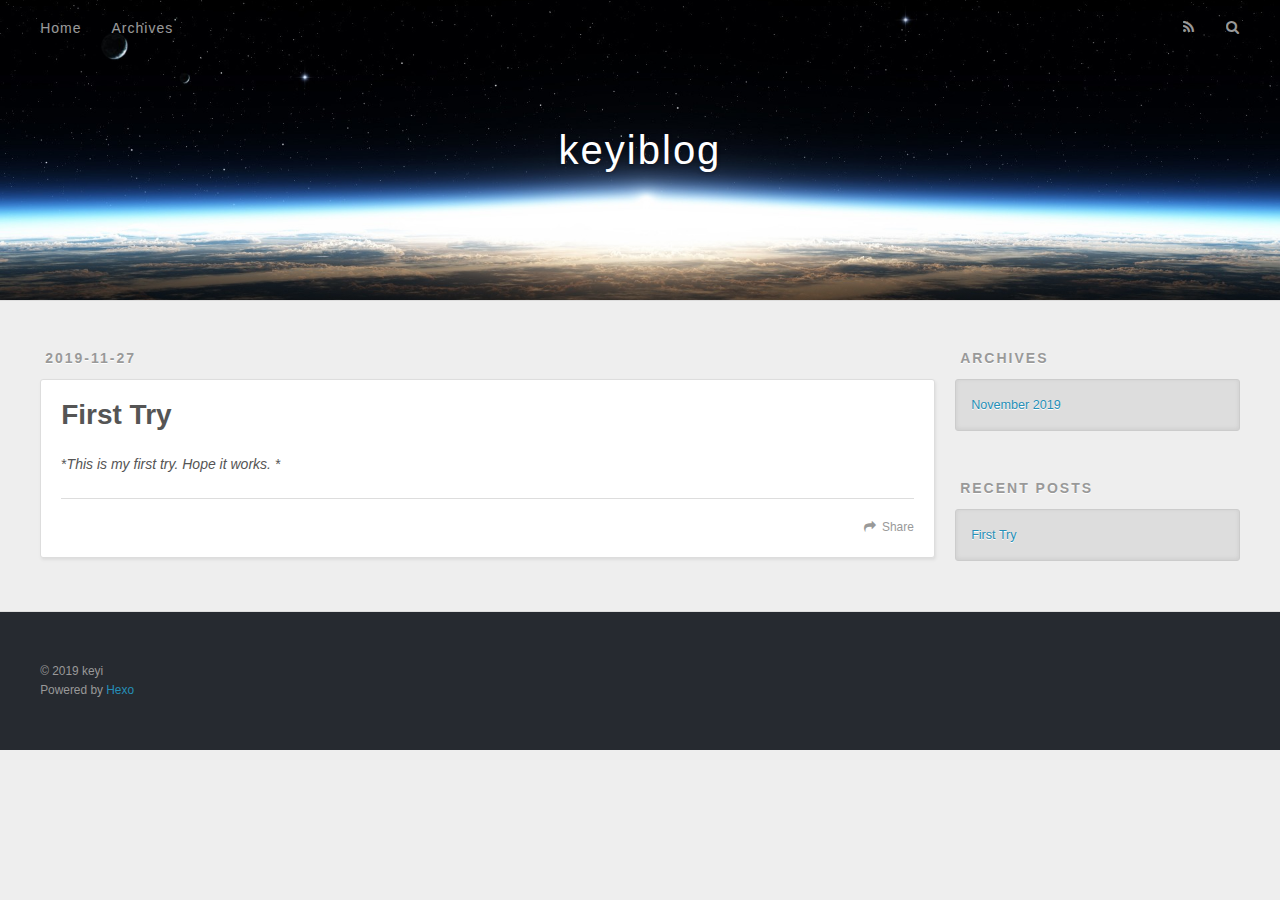
==== index.html @ 7c037a47 "Site updated: 2019-11-27 14:30:33" ====
<!DOCTYPE html>
<html>
<head>
  <meta charset="utf-8">
  

  
  <title>keyiblog</title>
  <meta name="viewport" content="width=device-width, initial-scale=1, maximum-scale=1">
  <meta property="og:type" content="website">
<meta property="og:title" content="keyiblog">
<meta property="og:url" content="http:&#x2F;&#x2F;yoursite.com&#x2F;index.html">
<meta property="og:site_name" content="keyiblog">
<meta property="og:locale" content="en">
<meta name="twitter:card" content="summary">
  
    <link rel="alternate" href="/atom.xml" title="keyiblog" type="application/atom+xml">
  
  
    <link rel="icon" href="/favicon.png">
  
  
    <link href="//fonts.googleapis.com/css?family=Source+Code+Pro" rel="stylesheet" type="text/css">
  
  <link rel="stylesheet" href="/css/style.css">
</head>

<body>
  <div id="container">
    <div id="wrap">
      <header id="header">
  <div id="banner"></div>
  <div id="header-outer" class="outer">
    <div id="header-title" class="inner">
      <h1 id="logo-wrap">
        <a href="/" id="logo">keyiblog</a>
      </h1>
      
    </div>
    <div id="header-inner" class="inner">
      <nav id="main-nav">
        <a id="main-nav-toggle" class="nav-icon"></a>
        
          <a class="main-nav-link" href="/">Home</a>
        
          <a class="main-nav-link" href="/archives">Archives</a>
        
      </nav>
      <nav id="sub-nav">
        
          <a id="nav-rss-link" class="nav-icon" href="/atom.xml" title="RSS Feed"></a>
        
        <a id="nav-search-btn" class="nav-icon" title="Search"></a>
      </nav>
      <div id="search-form-wrap">
        <form action="//google.com/search" method="get" accept-charset="UTF-8" class="search-form"><input type="search" name="q" class="search-form-input" placeholder="Search"><button type="submit" class="search-form-submit">&#xF002;</button><input type="hidden" name="sitesearch" value="http://yoursite.com"></form>
      </div>
    </div>
  </div>
</header>
      <div class="outer">
        <section id="main">
  
    <article id="post-First Try" class="article article-type-post" itemscope itemprop="blogPost">
  <div class="article-meta">
    <a href="/2019/11/27/First%20Try/" class="article-date">
  <time datetime="2019-11-27T06:28:36.819Z" itemprop="datePublished">2019-11-27</time>
</a>
    
  </div>
  <div class="article-inner">
    
    
      <header class="article-header">
        
  
    <h1 itemprop="name">
      <a class="article-title" href="/2019/11/27/First%20Try/">First Try</a>
    </h1>
  

      </header>
    
    <div class="article-entry" itemprop="articleBody">
      
        <p>*<em>This is my first try. Hope it works. *</em> </p>

      
    </div>
    <footer class="article-footer">
      <a data-url="http://yoursite.com/2019/11/27/First%20Try/" data-id="ck3gwtydb0000dgtlgm3xdihp" class="article-share-link">Share</a>
      
      
    </footer>
  </div>
  
</article>


  


</section>
        
          <aside id="sidebar">
  
    

  
    

  
    
  
    
  <div class="widget-wrap">
    <h3 class="widget-title">Archives</h3>
    <div class="widget">
      <ul class="archive-list"><li class="archive-list-item"><a class="archive-list-link" href="/archives/2019/11/">November 2019</a></li></ul>
    </div>
  </div>


  
    
  <div class="widget-wrap">
    <h3 class="widget-title">Recent Posts</h3>
    <div class="widget">
      <ul>
        
          <li>
            <a href="/2019/11/27/First%20Try/">First Try</a>
          </li>
        
      </ul>
    </div>
  </div>

  
</aside>
        
      </div>
      <footer id="footer">
  
  <div class="outer">
    <div id="footer-info" class="inner">
      &copy; 2019 keyi<br>
      Powered by <a href="http://hexo.io/" target="_blank">Hexo</a>
    </div>
  </div>
</footer>
    </div>
    <nav id="mobile-nav">
  
    <a href="/" class="mobile-nav-link">Home</a>
  
    <a href="/archives" class="mobile-nav-link">Archives</a>
  
</nav>
    

<script src="//ajax.googleapis.com/ajax/libs/jquery/2.0.3/jquery.min.js"></script>


  <link rel="stylesheet" href="/fancybox/jquery.fancybox.css">
  <script src="/fancybox/jquery.fancybox.pack.js"></script>


<script src="/js/script.js"></script>



  </div>
</body>
</html>
---- css/style.css ----
body {
  width: 100%;
}
body:before,
body:after {
  content: "";
  display: table;
}
body:after {
  clear: both;
}
html,
body,
div,
span,
applet,
object,
iframe,
h1,
h2,
h3,
h4,
h5,
h6,
p,
blockquote,
pre,
a,
abbr,
acronym,
address,
big,
cite,
code,
del,
dfn,
em,
img,
ins,
kbd,
q,
s,
samp,
small,
strike,
strong,
sub,
sup,
tt,
var,
dl,
dt,
dd,
ol,
ul,
li,
fieldset,
form,
label,
legend,
table,
caption,
tbody,
tfoot,
thead,
tr,
th,
td {
  margin: 0;
  padding: 0;
  border: 0;
  outline: 0;
  font-weight: inherit;
  font-style: inherit;
  font-family: inherit;
  font-size: 100%;
  vertical-align: baseline;
}
body {
  line-height: 1;
  color: #000;
  background: #fff;
}
ol,
ul {
  list-style: none;
}
table {
  border-collapse: separate;
  border-spacing: 0;
  vertical-align: middle;
}
caption,
th,
td {
  text-align: left;
  font-weight: normal;
  vertical-align: middle;
}
a img {
  border: none;
}
input,
button {
  margin: 0;
  padding: 0;
}
input::-moz-focus-inner,
button::-moz-focus-inner {
  border: 0;
  padding: 0;
}
@font-face {
  font-family: FontAwesome;
  font-style: normal;
  font-weight: normal;
  src: url("fonts/fontawesome-webfont.eot?v=#4.0.3");
  src: url("fonts/fontawesome-webfont.eot?#iefix&v=#4.0.3") format("embedded-opentype"), url("fonts/fontawesome-webfont.woff?v=#4.0.3") format("woff"), url("fonts/fontawesome-webfont.ttf?v=#4.0.3") format("truetype"), url("fonts/fontawesome-webfont.svg#fontawesomeregular?v=#4.0.3") format("svg");
}
html,
body,
#container {
  height: 100%;
}
body {
  background: #eee;
  font: 14px -apple-system, BlinkMacSystemFont, "Segoe UI", "Roboto", "Oxygen", "Ubuntu", "Cantarell", "Fira Sans", "Droid Sans", "Helvetica Neue", sans-serif;
  -webkit-text-size-adjust: 100%;
}
.outer {
  max-width: 1220px;
  margin: 0 auto;
  padding: 0 20px;
}
.outer:before,
.outer:after {
  content: "";
  display: table;
}
.outer:after {
  clear: both;
}
.inner {
  display: inline;
  float: left;
  width: 98.33333333333333%;
  margin: 0 0.833333333333333%;
}
.left,
.alignleft {
  float: left;
}
.right,
.alignright {
  float: right;
}
.clear {
  clear: both;
}
#container {
  position: relative;
}
.mobile-nav-on {
  overflow: hidden;
}
#wrap {
  height: 100%;
  width: 100%;
  position: absolute;
  top: 0;
  left: 0;
  -webkit-transition: 0.2s ease-out;
  -moz-transition: 0.2s ease-out;
  -ms-transition: 0.2s ease-out;
  transition: 0.2s ease-out;
  z-index: 1;
  background: #eee;
}
.mobile-nav-on #wrap {
  left: 280px;
}
@media screen and (min-width: 768px) {
  #main {
    display: inline;
    float: left;
    width: 73.33333333333333%;
    margin: 0 0.833333333333333%;
  }
}
.article-date,
.article-category-link,
.archive-year,
.widget-title {
  text-decoration: none;
  text-transform: uppercase;
  letter-spacing: 2px;
  color: #999;
  margin-bottom: 1em;
  margin-left: 5px;
  line-height: 1em;
  text-shadow: 0 1px #fff;
  font-weight: bold;
}
.article-inner,
.archive-article-inner {
  background: #fff;
  -webkit-box-shadow: 1px 2px 3px #ddd;
  box-shadow: 1px 2px 3px #ddd;
  border: 1px solid #ddd;
  border-radius: 3px;
}
.article-entry h1,
.widget h1 {
  font-size: 2em;
}
.article-entry h2,
.widget h2 {
  font-size: 1.5em;
}
.article-entry h3,
.widget h3 {
  font-size: 1.3em;
}
.article-entry h4,
.widget h4 {
  font-size: 1.2em;
}
.article-entry h5,
.widget h5 {
  font-size: 1em;
}
.article-entry h6,
.widget h6 {
  font-size: 1em;
  color: #999;
}
.article-entry hr,
.widget hr {
  border: 1px dashed #ddd;
}
.article-entry strong,
.widget strong {
  font-weight: bold;
}
.article-entry em,
.widget em,
.article-entry cite,
.widget cite {
  font-style: italic;
}
.article-entry sup,
.widget sup,
.article-entry sub,
.widget sub {
  font-size: 0.75em;
  line-height: 0;
  position: relative;
  vertical-align: baseline;
}
.article-entry sup,
.widget sup {
  top: -0.5em;
}
.article-entry sub,
.widget sub {
  bottom: -0.2em;
}
.article-entry small,
.widget small {
  font-size: 0.85em;
}
.article-entry acronym,
.widget acronym,
.article-entry abbr,
.widget abbr {
  border-bottom: 1px dotted;
}
.article-entry ul,
.widget ul,
.article-entry ol,
.widget ol,
.article-entry dl,
.widget dl {
  margin: 0 20px;
  line-height: 1.6em;
}
.article-entry ul ul,
.widget ul ul,
.article-entry ol ul,
.widget ol ul,
.article-entry ul ol,
.widget ul ol,
.article-entry ol ol,
.widget ol ol {
  margin-top: 0;
  margin-bottom: 0;
}
.article-entry ul,
.widget ul {
  list-style: disc;
}
.article-entry ol,
.widget ol {
  list-style: decimal;
}
.article-entry dt,
.widget dt {
  font-weight: bold;
}
#header {
  height: 300px;
  position: relative;
  border-bottom: 1px solid #ddd;
}
#header:before,
#header:after {
  content: "";
  position: absolute;
  left: 0;
  right: 0;
  height: 40px;
}
#header:before {
  top: 0;
  background: -webkit-linear-gradient(rgba(0,0,0,0.2), transparent);
  background: -moz-linear-gradient(rgba(0,0,0,0.2), transparent);
  background: -ms-linear-gradient(rgba(0,0,0,0.2), transparent);
  background: linear-gradient(rgba(0,0,0,0.2), transparent);
}
#header:after {
  bottom: 0;
  background: -webkit-linear-gradient(transparent, rgba(0,0,0,0.2));
  background: -moz-linear-gradient(transparent, rgba(0,0,0,0.2));
  background: -ms-linear-gradient(transparent, rgba(0,0,0,0.2));
  background: linear-gradient(transparent, rgba(0,0,0,0.2));
}
#header-outer {
  height: 100%;
  position: relative;
}
#header-inner {
  position: relative;
  overflow: hidden;
}
#banner {
  position: absolute;
  top: 0;
  left: 0;
  width: 100%;
  height: 100%;
  background: url("images/banner.jpg") center #000;
  -webkit-background-size: cover;
  -moz-background-size: cover;
  background-size: cover;
  z-index: -1;
}
#header-title {
  text-align: center;
  height: 40px;
  position: absolute;
  top: 50%;
  left: 0;
  margin-top: -20px;
}
#logo,
#subtitle {
  text-decoration: none;
  color: #fff;
  font-weight: 300;
  text-shadow: 0 1px 4px rgba(0,0,0,0.3);
}
#logo {
  font-size: 40px;
  line-height: 40px;
  letter-spacing: 2px;
}
#subtitle {
  font-size: 16px;
  line-height: 16px;
  letter-spacing: 1px;
}
#subtitle-wrap {
  margin-top: 16px;
}
#main-nav {
  float: left;
  margin-left: -15px;
}
.nav-icon,
.main-nav-link {
  float: left;
  color: #fff;
  opacity: 0.6;
  text-decoration: none;
  text-shadow: 0 1px rgba(0,0,0,0.2);
  -webkit-transition: opacity 0.2s;
  -moz-transition: opacity 0.2s;
  -ms-transition: opacity 0.2s;
  transition: opacity 0.2s;
  display: block;
  padding: 20px 15px;
}
.nav-icon:hover,
.main-nav-link:hover {
  opacity: 1;
}
.nav-icon {
  font-family: FontAwesome;
  text-align: center;
  font-size: 14px;
  width: 14px;
  height: 14px;
  padding: 20px 15px;
  position: relative;
  cursor: pointer;
}
.main-nav-link {
  font-weight: 300;
  letter-spacing: 1px;
}
@media screen and (max-width: 479px) {
  .main-nav-link {
    display: none;
  }
}
#main-nav-toggle {
  display: none;
}
#main-nav-toggle:before {
  content: "\f0c9";
}
@media screen and (max-width: 479px) {
  #main-nav-toggle {
    display: block;
  }
}
#sub-nav {
  float: right;
  margin-right: -15px;
}
#nav-rss-link:before {
  content: "\f09e";
}
#nav-search-btn:before {
  content: "\f002";
}
#search-form-wrap {
  position: absolute;
  top: 15px;
  width: 150px;
  height: 30px;
  right: -150px;
  opacity: 0;
  -webkit-transition: 0.2s ease-out;
  -moz-transition: 0.2s ease-out;
  -ms-transition: 0.2s ease-out;
  transition: 0.2s ease-out;
}
#search-form-wrap.on {
  opacity: 1;
  right: 0;
}
@media screen and (max-width: 479px) {
  #search-form-wrap {
    width: 100%;
    right: -100%;
  }
}
.search-form {
  position: absolute;
  top: 0;
  left: 0;
  right: 0;
  background: #fff;
  padding: 5px 15px;
  border-radius: 15px;
  -webkit-box-shadow: 0 0 10px rgba(0,0,0,0.3);
  box-shadow: 0 0 10px rgba(0,0,0,0.3);
}
.search-form-input {
  border: none;
  background: none;
  color: #555;
  width: 100%;
  font: 13px -apple-system, BlinkMacSystemFont, "Segoe UI", "Roboto", "Oxygen", "Ubuntu", "Cantarell", "Fira Sans", "Droid Sans", "Helvetica Neue", sans-serif;
  outline: none;
}
.search-form-input::-webkit-search-results-decoration,
.search-form-input::-webkit-search-cancel-button {
  -webkit-appearance: none;
}
.search-form-submit {
  position: absolute;
  top: 50%;
  right: 10px;
  margin-top: -7px;
  font: 13px FontAwesome;
  border: none;
  background: none;
  color: #bbb;
  cursor: pointer;
}
.search-form-submit:hover,
.search-form-submit:focus {
  color: #777;
}
.article {
  margin: 50px 0;
}
.article-inner {
  overflow: hidden;
}
.article-meta:before,
.article-meta:after {
  content: "";
  display: table;
}
.article-meta:after {
  clear: both;
}
.article-date {
  float: left;
}
.article-category {
  float: left;
  line-height: 1em;
  color: #ccc;
  text-shadow: 0 1px #fff;
  margin-left: 8px;
}
.article-category:before {
  content: "\2022";
}
.article-category-link {
  margin: 0 12px 1em;
}
.article-header {
  padding: 20px 20px 0;
}
.article-title {
  text-decoration: none;
  font-size: 2em;
  font-weight: bold;
  color: #555;
  line-height: 1.1em;
  -webkit-transition: color 0.2s;
  -moz-transition: color 0.2s;
  -ms-transition: color 0.2s;
  transition: color 0.2s;
}
a.article-title:hover {
  color: #258fb8;
}
.article-entry {
  color: #555;
  padding: 0 20px;
}
.article-entry:before,
.article-entry:after {
  content: "";
  display: table;
}
.article-entry:after {
  clear: both;
}
.article-entry p,
.article-entry table {
  line-height: 1.6em;
  margin: 1.6em 0;
}
.article-entry h1,
.article-entry h2,
.article-entry h3,
.article-entry h4,
.article-entry h5,
.article-entry h6 {
  font-weight: bold;
}
.article-entry h1,
.article-entry h2,
.article-entry h3,
.article-entry h4,
.article-entry h5,
.article-entry h6 {
  line-height: 1.1em;
  margin: 1.1em 0;
}
.article-entry a {
  color: #258fb8;
  text-decoration: none;
}
.article-entry a:hover {
  text-decoration: underline;
}
.article-entry ul,
.article-entry ol,
.article-entry dl {
  margin-top: 1.6em;
  margin-bottom: 1.6em;
}
.article-entry img,
.article-entry video {
  max-width: 100%;
  height: auto;
  display: block;
  margin: auto;
}
.article-entry iframe {
  border: none;
}
.article-entry table {
  width: 100%;
  border-collapse: collapse;
  border-spacing: 0;
}
.article-entry th {
  font-weight: bold;
  border-bottom: 3px solid #ddd;
  padding-bottom: 0.5em;
}
.article-entry td {
  border-bottom: 1px solid #ddd;
  padding: 10px 0;
}
.article-entry blockquote {
  font-family: Georgia, "Times New Roman", serif;
  font-size: 1.4em;
  margin: 1.6em 20px;
  text-align: center;
}
.article-entry blockquote footer {
  font-size: 14px;
  margin: 1.6em 0;
  font-family: -apple-system, BlinkMacSystemFont, "Segoe UI", "Roboto", "Oxygen", "Ubuntu", "Cantarell", "Fira Sans", "Droid Sans", "Helvetica Neue", sans-serif;
}
.article-entry blockquote footer cite:before {
  content: "—";
  padding: 0 0.5em;
}
.article-entry .pullquote {
  text-align: left;
  width: 45%;
  margin: 0;
}
.article-entry .pullquote.left {
  margin-left: 0.5em;
  margin-right: 1em;
}
.article-entry .pullquote.right {
  margin-right: 0.5em;
  margin-left: 1em;
}
.article-entry .caption {
  color: #999;
  display: block;
  font-size: 0.9em;
  margin-top: 0.5em;
  position: relative;
  text-align: center;
}
.article-entry .video-container {
  position: relative;
  padding-top: 56.25%;
  height: 0;
  overflow: hidden;
}
.article-entry .video-container iframe,
.article-entry .video-container object,
.article-entry .video-container embed {
  position: absolute;
  top: 0;
  left: 0;
  width: 100%;
  height: 100%;
  margin-top: 0;
}
.article-more-link a {
  display: inline-block;
  line-height: 1em;
  padding: 6px 15px;
  border-radius: 15px;
  background: #eee;
  color: #999;
  text-shadow: 0 1px #fff;
  text-decoration: none;
}
.article-more-link a:hover {
  background: #258fb8;
  color: #fff;
  text-decoration: none;
  text-shadow: 0 1px #1e7293;
}
.article-footer {
  font-size: 0.85em;
  line-height: 1.6em;
  border-top: 1px solid #ddd;
  padding-top: 1.6em;
  margin: 0 20px 20px;
}
.article-footer:before,
.article-footer:after {
  content: "";
  display: table;
}
.article-footer:after {
  clear: both;
}
.article-footer a {
  color: #999;
  text-decoration: none;
}
.article-footer a:hover {
  color: #555;
}
.article-tag-list-item {
  float: left;
  margin-right: 10px;
}
.article-tag-list-link:before {
  content: "#";
}
.article-comment-link {
  float: right;
}
.article-comment-link:before {
  content: "\f075";
  font-family: FontAwesome;
  padding-right: 8px;
}
.article-share-link {
  cursor: pointer;
  float: right;
  margin-left: 20px;
}
.article-share-link:before {
  content: "\f064";
  font-family: FontAwesome;
  padding-right: 6px;
}
#article-nav {
  position: relative;
}
#article-nav:before,
#article-nav:after {
  content: "";
  display: table;
}
#article-nav:after {
  clear: both;
}
@media screen and (min-width: 768px) {
  #article-nav {
    margin: 50px 0;
  }
  #article-nav:before {
    width: 8px;
    height: 8px;
    position: absolute;
    top: 50%;
    left: 50%;
    margin-top: -4px;
    margin-left: -4px;
    content: "";
    border-radius: 50%;
    background: #ddd;
    -webkit-box-shadow: 0 1px 2px #fff;
    box-shadow: 0 1px 2px #fff;
  }
}
.article-nav-link-wrap {
  text-decoration: none;
  text-shadow: 0 1px #fff;
  color: #999;
  -webkit-box-sizing: border-box;
  -moz-box-sizing: border-box;
  box-sizing: border-box;
  margin-top: 50px;
  text-align: center;
  display: block;
}
.article-nav-link-wrap:hover {
  color: #555;
}
@media screen and (min-width: 768px) {
  .article-nav-link-wrap {
    width: 50%;
    margin-top: 0;
  }
}
@media screen and (min-width: 768px) {
  #article-nav-newer {
    float: left;
    text-align: right;
    padding-right: 20px;
  }
}
@media screen and (min-width: 768px) {
  #article-nav-older {
    float: right;
    text-align: left;
    padding-left: 20px;
  }
}
.article-nav-caption {
  text-transform: uppercase;
  letter-spacing: 2px;
  color: #ddd;
  line-height: 1em;
  font-weight: bold;
}
#article-nav-newer .article-nav-caption {
  margin-right: -2px;
}
.article-nav-title {
  font-size: 0.85em;
  line-height: 1.6em;
  margin-top: 0.5em;
}
.article-share-box {
  position: absolute;
  display: none;
  background: #fff;
  -webkit-box-shadow: 1px 2px 10px rgba(0,0,0,0.2);
  box-shadow: 1px 2px 10px rgba(0,0,0,0.2);
  border-radius: 3px;
  margin-left: -145px;
  overflow: hidden;
  z-index: 1;
}
.article-share-box.on {
  display: block;
}
.article-share-input {
  width: 100%;
  background: none;
  -webkit-box-sizing: border-box;
  -moz-box-sizing: border-box;
  box-sizing: border-box;
  font: 14px -apple-system, BlinkMacSystemFont, "Segoe UI", "Roboto", "Oxygen", "Ubuntu", "Cantarell", "Fira Sans", "Droid Sans", "Helvetica Neue", sans-serif;
  padding: 0 15px;
  color: #555;
  outline: none;
  border: 1px solid #ddd;
  border-radius: 3px 3px 0 0;
  height: 36px;
  line-height: 36px;
}
.article-share-links {
  background: #eee;
}
.article-share-links:before,
.article-share-links:after {
  content: "";
  display: table;
}
.article-share-links:after {
  clear: both;
}
.article-share-twitter,
.article-share-facebook,
.article-share-pinterest,
.article-share-google {
  width: 50px;
  height: 36px;
  display: block;
  float: left;
  position: relative;
  color: #999;
  text-shadow: 0 1px #fff;
}
.article-share-twitter:before,
.article-share-facebook:before,
.article-share-pinterest:before,
.article-share-google:before {
  font-size: 20px;
  font-family: FontAwesome;
  width: 20px;
  height: 20px;
  position: absolute;
  top: 50%;
  left: 50%;
  margin-top: -10px;
  margin-left: -10px;
  text-align: center;
}
.article-share-twitter:hover,
.article-share-facebook:hover,
.article-share-pinterest:hover,
.article-share-google:hover {
  color: #fff;
}
.article-share-twitter:before {
  content: "\f099";
}
.article-share-twitter:hover {
  background: #00aced;
  text-shadow: 0 1px #008abe;
}
.article-share-facebook:before {
  content: "\f09a";
}
.article-share-facebook:hover {
  background: #3b5998;
  text-shadow: 0 1px #2f477a;
}
.article-share-pinterest:before {
  content: "\f0d2";
}
.article-share-pinterest:hover {
  background: #cb2027;
  text-shadow: 0 1px #a21a1f;
}
.article-share-google:before {
  content: "\f0d5";
}
.article-share-google:hover {
  background: #dd4b39;
  text-shadow: 0 1px #be3221;
}
.article-gallery {
  background: #000;
  position: relative;
}
.article-gallery-photos {
  position: relative;
  overflow: hidden;
}
.article-gallery-img {
  display: none;
  max-width: 100%;
}
.article-gallery-img:first-child {
  display: block;
}
.article-gallery-img.loaded {
  position: absolute;
  display: block;
}
.article-gallery-img img {
  display: block;
  max-width: 100%;
  margin: 0 auto;
}
#comments {
  background: #fff;
  -webkit-box-shadow: 1px 2px 3px #ddd;
  box-shadow: 1px 2px 3px #ddd;
  padding: 20px;
  border: 1px solid #ddd;
  border-radius: 3px;
  margin: 50px 0;
}
#comments a {
  color: #258fb8;
}
.archives-wrap {
  margin: 50px 0;
}
.archives:before,
.archives:after {
  content: "";
  display: table;
}
.archives:after {
  clear: both;
}
.archive-year-wrap {
  margin-bottom: 1em;
}
.archives {
  -webkit-column-gap: 10px;
  -moz-column-gap: 10px;
  column-gap: 10px;
}
@media screen and (min-width: 480px) and (max-width: 767px) {
  .archives {
    -webkit-column-count: 2;
    -moz-column-count: 2;
    column-count: 2;
  }
}
@media screen and (min-width: 768px) {
  .archives {
    -webkit-column-count: 3;
    -moz-column-count: 3;
    column-count: 3;
  }
}
.archive-article {
  -webkit-column-break-inside: avoid;
  page-break-inside: avoid;
  overflow: hidden;
  break-inside: avoid-column;
}
.archive-article-inner {
  padding: 10px;
  margin-bottom: 15px;
}
.archive-article-title {
  text-decoration: none;
  font-weight: bold;
  color: #555;
  -webkit-transition: color 0.2s;
  -moz-transition: color 0.2s;
  -ms-transition: color 0.2s;
  transition: color 0.2s;
  line-height: 1.6em;
}
.archive-article-title:hover {
  color: #258fb8;
}
.archive-article-footer {
  margin-top: 1em;
}
.archive-article-date {
  color: #999;
  text-decoration: none;
  font-size: 0.85em;
  line-height: 1em;
  margin-bottom: 0.5em;
  display: block;
}
#page-nav {
  margin: 50px auto;
  background: #fff;
  -webkit-box-shadow: 1px 2px 3px #ddd;
  box-shadow: 1px 2px 3px #ddd;
  border: 1px solid #ddd;
  border-radius: 3px;
  text-align: center;
  color: #999;
  overflow: hidden;
}
#page-nav:before,
#page-nav:after {
  content: "";
  display: table;
}
#page-nav:after {
  clear: both;
}
#page-nav a,
#page-nav span {
  padding: 10px 20px;
  line-height: 1;
  height: 2ex;
}
#page-nav a {
  color: #999;
  text-decoration: none;
}
#page-nav a:hover {
  background: #999;
  color: #fff;
}
#page-nav .prev {
  float: left;
}
#page-nav .next {
  float: right;
}
#page-nav .page-number {
  display: inline-block;
}
@media screen and (max-width: 479px) {
  #page-nav .page-number {
    display: none;
  }
}
#page-nav .current {
  color: #555;
  font-weight: bold;
}
#page-nav .space {
  color: #ddd;
}
#footer {
  background: #262a30;
  padding: 50px 0;
  border-top: 1px solid #ddd;
  color: #999;
}
#footer a {
  color: #258fb8;
  text-decoration: none;
}
#footer a:hover {
  text-decoration: underline;
}
#footer-info {
  line-height: 1.6em;
  font-size: 0.85em;
}
.article-entry pre,
.article-entry .highlight {
  background: #2d2d2d;
  margin: 0 -20px;
  padding: 15px 20px;
  border-style: solid;
  border-color: #ddd;
  border-width: 1px 0;
  overflow: auto;
  color: #ccc;
  line-height: 22.400000000000002px;
}
.article-entry .highlight .gutter pre,
.article-entry .gist .gist-file .gist-data .line-numbers {
  color: #666;
  font-size: 0.85em;
}
.article-entry pre,
.article-entry code {
  font-family: "Source Code Pro", Consolas, Monaco, Menlo, Consolas, monospace;
}
.article-entry code {
  background: #eee;
  text-shadow: 0 1px #fff;
  padding: 0 0.3em;
}
.article-entry pre code {
  background: none;
  text-shadow: none;
  padding: 0;
}
.article-entry .highlight pre {
  border: none;
  margin: 0;
  padding: 0;
}
.article-entry .highlight table {
  margin: 0;
  width: auto;
}
.article-entry .highlight td {
  border: none;
  padding: 0;
}
.article-entry .highlight figcaption {
  font-size: 0.85em;
  color: #999;
  line-height: 1em;
  margin-bottom: 1em;
}
.article-entry .highlight figcaption:before,
.article-entry .highlight figcaption:after {
  content: "";
  display: table;
}
.article-entry .highlight figcaption:after {
  clear: both;
}
.article-entry .highlight figcaption a {
  float: right;
}
.article-entry .highlight .gutter pre {
  text-align: right;
  padding-right: 20px;
}
.article-entry .highlight .line {
  height: 22.400000000000002px;
}
.article-entry .highlight .line.marked {
  background: #515151;
}
.article-entry .gist {
  margin: 0 -20px;
  border-style: solid;
  border-color: #ddd;
  border-width: 1px 0;
  background: #2d2d2d;
  padding: 15px 20px 15px 0;
}
.article-entry .gist .gist-file {
  border: none;
  font-family: "Source Code Pro", Consolas, Monaco, Menlo, Consolas, monospace;
  margin: 0;
}
.article-entry .gist .gist-file .gist-data {
  background: none;
  border: none;
}
.article-entry .gist .gist-file .gist-data .line-numbers {
  background: none;
  border: none;
  padding: 0 20px 0 0;
}
.article-entry .gist .gist-file .gist-data .line-data {
  padding: 0 !important;
}
.article-entry .gist .gist-file .highlight {
  margin: 0;
  padding: 0;
  border: none;
}
.article-entry .gist .gist-file .gist-meta {
  background: #2d2d2d;
  color: #999;
  font: 0.85em -apple-system, BlinkMacSystemFont, "Segoe UI", "Roboto", "Oxygen", "Ubuntu", "Cantarell", "Fira Sans", "Droid Sans", "Helvetica Neue", sans-serif;
  text-shadow: 0 0;
  padding: 0;
  margin-top: 1em;
  margin-left: 20px;
}
.article-entry .gist .gist-file .gist-meta a {
  color: #258fb8;
  font-weight: normal;
}
.article-entry .gist .gist-file .gist-meta a:hover {
  text-decoration: underline;
}
pre .comment,
pre .title {
  color: #999;
}
pre .variable,
pre .attribute,
pre .tag,
pre .regexp,
pre .ruby .constant,
pre .xml .tag .title,
pre .xml .pi,
pre .xml .doctype,
pre .html .doctype,
pre .css .id,
pre .css .class,
pre .css .pseudo {
  color: #f2777a;
}
pre .number,
pre .preprocessor,
pre .built_in,
pre .literal,
pre .params,
pre .constant {
  color: #f99157;
}
pre .class,
pre .ruby .class .title,
pre .css .rules .attribute {
  color: #9c9;
}
pre .string,
pre .value,
pre .inheritance,
pre .header,
pre .ruby .symbol,
pre .xml .cdata {
  color: #9c9;
}
pre .css .hexcolor {
  color: #6cc;
}
pre .function,
pre .python .decorator,
pre .python .title,
pre .ruby .function .title,
pre .ruby .title .keyword,
pre .perl .sub,
pre .javascript .title,
pre .coffeescript .title {
  color: #69c;
}
pre .keyword,
pre .javascript .function {
  color: #c9c;
}
@media screen and (max-width: 479px) {
  #mobile-nav {
    position: absolute;
    top: 0;
    left: 0;
    width: 280px;
    height: 100%;
    background: #191919;
    border-right: 1px solid #fff;
  }
}
@media screen and (max-width: 479px) {
  .mobile-nav-link {
    display: block;
    color: #999;
    text-decoration: none;
    padding: 15px 20px;
    font-weight: bold;
  }
  .mobile-nav-link:hover {
    color: #fff;
  }
}
@media screen and (min-width: 768px) {
  #sidebar {
    display: inline;
    float: left;
    width: 23.333333333333332%;
    margin: 0 0.833333333333333%;
  }
}
.widget-wrap {
  margin: 50px 0;
}
.widget {
  color: #777;
  text-shadow: 0 1px #fff;
  background: #ddd;
  -webkit-box-shadow: 0 -1px 4px #ccc inset;
  box-shadow: 0 -1px 4px #ccc inset;
  border: 1px solid #ccc;
  padding: 15px;
  border-radius: 3px;
}
.widget a {
  color: #258fb8;
  text-decoration: none;
}
.widget a:hover {
  text-decoration: underline;
}
.widget ul ul,
.widget ol ul,
.widget dl ul,
.widget ul ol,
.widget ol ol,
.widget dl ol,
.widget ul dl,
.widget ol dl,
.widget dl dl {
  margin-left: 15px;
  list-style: disc;
}
.widget {
  line-height: 1.6em;
  word-wrap: break-word;
  font-size: 0.9em;
}
.widget ul,
.widget ol {
  list-style: none;
  margin: 0;
}
.widget ul ul,
.widget ol ul,
.widget ul ol,
.widget ol ol {
  margin: 0 20px;
}
.widget ul ul,
.widget ol ul {
  list-style: disc;
}
.widget ul ol,
.widget ol ol {
  list-style: decimal;
}
.category-list-count,
.tag-list-count,
.archive-list-count {
  padding-left: 5px;
  color: #999;
  font-size: 0.85em;
}
.category-list-count:before,
.tag-list-count:before,
.archive-list-count:before {
  content: "(";
}
.category-list-count:after,
.tag-list-count:after,
.archive-list-count:after {
  content: ")";
}
.tagcloud a {
  margin-right: 5px;
  display: inline-block;
}
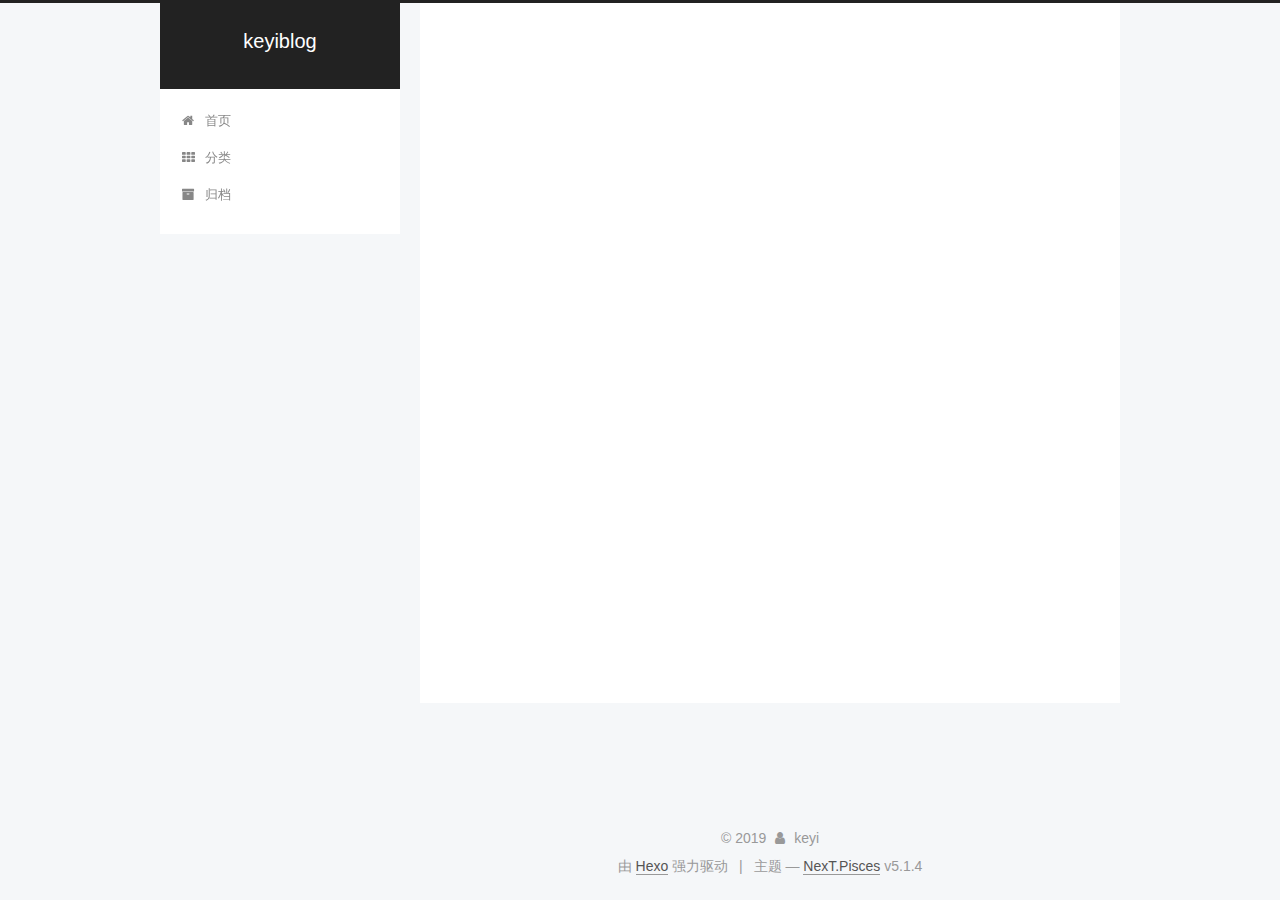
==== commit 1dd518f9: "Site updated: 2019-11-27 15:07:42" ====
--- a/index.html
+++ b/index.html
@@ -1,175 +1,624 @@
 <!DOCTYPE html>
-<html>
+
+
+
+  
+
+
+<html class="theme-next pisces use-motion" lang="zh-Hans">
 <head>
-  <meta charset="utf-8">
-  
-
-  
-  <title>keyiblog</title>
-  <meta name="viewport" content="width=device-width, initial-scale=1, maximum-scale=1">
-  <meta property="og:type" content="website">
+  <meta charset="UTF-8"/>
+<meta http-equiv="X-UA-Compatible" content="IE=edge" />
+<meta name="viewport" content="width=device-width, initial-scale=1, maximum-scale=1"/>
+<meta name="theme-color" content="#222">
+
+
+
+
+
+
+
+
+
+<meta http-equiv="Cache-Control" content="no-transform" />
+<meta http-equiv="Cache-Control" content="no-siteapp" />
+
+
+
+
+
+
+
+
+
+
+
+
+
+
+
+
+  
+  
+  <link href="/lib/fancybox/source/jquery.fancybox.css?v=2.1.5" rel="stylesheet" type="text/css" />
+
+
+
+
+
+
+
+<link href="/lib/font-awesome/css/font-awesome.min.css?v=4.6.2" rel="stylesheet" type="text/css" />
+
+<link href="/css/main.css?v=5.1.4" rel="stylesheet" type="text/css" />
+
+
+  <link rel="apple-touch-icon" sizes="180x180" href="/images/apple-touch-icon-next.png?v=5.1.4">
+
+
+  <link rel="icon" type="image/png" sizes="32x32" href="/images/favicon-32x32-next.png?v=5.1.4">
+
+
+  <link rel="icon" type="image/png" sizes="16x16" href="/images/favicon-16x16-next.png?v=5.1.4">
+
+
+  <link rel="mask-icon" href="/images/logo.svg?v=5.1.4" color="#222">
+
+
+
+
+
+  <meta name="keywords" content="Hexo, NexT" />
+
+
+
+
+
+
+
+
+
+
+<meta property="og:type" content="website">
 <meta property="og:title" content="keyiblog">
 <meta property="og:url" content="http:&#x2F;&#x2F;yoursite.com&#x2F;index.html">
 <meta property="og:site_name" content="keyiblog">
-<meta property="og:locale" content="en">
+<meta property="og:locale" content="zh-Hans">
 <meta name="twitter:card" content="summary">
-  
-    <link rel="alternate" href="/atom.xml" title="keyiblog" type="application/atom+xml">
-  
-  
-    <link rel="icon" href="/favicon.png">
-  
-  
-    <link href="//fonts.googleapis.com/css?family=Source+Code+Pro" rel="stylesheet" type="text/css">
-  
-  <link rel="stylesheet" href="/css/style.css">
+
+
+
+<script type="text/javascript" id="hexo.configurations">
+  var NexT = window.NexT || {};
+  var CONFIG = {
+    root: '/',
+    scheme: 'Pisces',
+    version: '5.1.4',
+    sidebar: {"position":"left","display":"post","offset":12,"b2t":false,"scrollpercent":false,"onmobile":false},
+    fancybox: true,
+    tabs: true,
+    motion: {"enable":true,"async":false,"transition":{"post_block":"fadeIn","post_header":"slideDownIn","post_body":"slideDownIn","coll_header":"slideLeftIn","sidebar":"slideUpIn"}},
+    duoshuo: {
+      userId: '0',
+      author: '博主'
+    },
+    algolia: {
+      applicationID: '',
+      apiKey: '',
+      indexName: '',
+      hits: {"per_page":10},
+      labels: {"input_placeholder":"Search for Posts","hits_empty":"We didn't find any results for the search: ${query}","hits_stats":"${hits} results found in ${time} ms"}
+    }
+  };
+</script>
+
+
+
+  <link rel="canonical" href="http://yoursite.com/"/>
+
+
+
+
+
+  <title>keyiblog</title>
+  
+
+
+
+
+
+
+
+
 </head>
 
-<body>
-  <div id="container">
-    <div id="wrap">
-      <header id="header">
-  <div id="banner"></div>
-  <div id="header-outer" class="outer">
-    <div id="header-title" class="inner">
-      <h1 id="logo-wrap">
-        <a href="/" id="logo">keyiblog</a>
-      </h1>
-      
+<body itemscope itemtype="http://schema.org/WebPage" lang="zh-Hans">
+
+  
+  
+    
+  
+
+  <div class="container sidebar-position-left 
+  page-home">
+    <div class="headband"></div>
+
+    <header id="header" class="header" itemscope itemtype="http://schema.org/WPHeader">
+      <div class="header-inner"><div class="site-brand-wrapper">
+  <div class="site-meta ">
+    
+
+    <div class="custom-logo-site-title">
+      <a href="/"  class="brand" rel="start">
+        <span class="logo-line-before"><i></i></span>
+        <span class="site-title">keyiblog</span>
+        <span class="logo-line-after"><i></i></span>
+      </a>
     </div>
-    <div id="header-inner" class="inner">
-      <nav id="main-nav">
-        <a id="main-nav-toggle" class="nav-icon"></a>
-        
-          <a class="main-nav-link" href="/">Home</a>
-        
-          <a class="main-nav-link" href="/archives">Archives</a>
-        
-      </nav>
-      <nav id="sub-nav">
-        
-          <a id="nav-rss-link" class="nav-icon" href="/atom.xml" title="RSS Feed"></a>
-        
-        <a id="nav-search-btn" class="nav-icon" title="Search"></a>
-      </nav>
-      <div id="search-form-wrap">
-        <form action="//google.com/search" method="get" accept-charset="UTF-8" class="search-form"><input type="search" name="q" class="search-form-input" placeholder="Search"><button type="submit" class="search-form-submit">&#xF002;</button><input type="hidden" name="sitesearch" value="http://yoursite.com"></form>
-      </div>
+      
+        <p class="site-subtitle"></p>
+      
+  </div>
+
+  <div class="site-nav-toggle">
+    <button>
+      <span class="btn-bar"></span>
+      <span class="btn-bar"></span>
+      <span class="btn-bar"></span>
+    </button>
+  </div>
+</div>
+
+<nav class="site-nav">
+  
+
+  
+    <ul id="menu" class="menu">
+      
+        
+        <li class="menu-item menu-item-home">
+          <a href="/%20" rel="section">
+            
+              <i class="menu-item-icon fa fa-fw fa-home"></i> <br />
+            
+            首页
+          </a>
+        </li>
+      
+        
+        <li class="menu-item menu-item-categories">
+          <a href="/categories/%20" rel="section">
+            
+              <i class="menu-item-icon fa fa-fw fa-th"></i> <br />
+            
+            分类
+          </a>
+        </li>
+      
+        
+        <li class="menu-item menu-item-archives">
+          <a href="/archives/%20" rel="section">
+            
+              <i class="menu-item-icon fa fa-fw fa-archive"></i> <br />
+            
+            归档
+          </a>
+        </li>
+      
+
+      
+    </ul>
+  
+
+  
+</nav>
+
+
+
+ </div>
+    </header>
+
+    <main id="main" class="main">
+      <div class="main-inner">
+        <div class="content-wrap">
+          <div id="content" class="content">
+            
+  <section id="posts" class="posts-expand">
+    
+      
+
+  
+
+  
+  
+  
+
+  <article class="post post-type-normal" itemscope itemtype="http://schema.org/Article">
+  
+  
+  
+  <div class="post-block">
+    <link itemprop="mainEntityOfPage" href="http://yoursite.com/2019/11/27/First%20Try/">
+
+    <span hidden itemprop="author" itemscope itemtype="http://schema.org/Person">
+      <meta itemprop="name" content="keyi">
+      <meta itemprop="description" content="">
+      <meta itemprop="image" content="/images/avatar.gif">
+    </span>
+
+    <span hidden itemprop="publisher" itemscope itemtype="http://schema.org/Organization">
+      <meta itemprop="name" content="keyiblog">
+    </span>
+
+    
+      <header class="post-header">
+
+        
+        
+          <h1 class="post-title" itemprop="name headline">
+                
+                <a class="post-title-link" href="/2019/11/27/First%20Try/" itemprop="url">First Try</a></h1>
+        
+
+        <div class="post-meta">
+          <span class="post-time">
+            
+              <span class="post-meta-item-icon">
+                <i class="fa fa-calendar-o"></i>
+              </span>
+              
+                <span class="post-meta-item-text">发表于</span>
+              
+              <time title="创建于" itemprop="dateCreated datePublished" datetime="2019-11-27T14:28:36+08:00">
+                2019-11-27
+              </time>
+            
+
+            
+
+            
+          </span>
+
+          
+
+          
+            
+          
+
+          
+          
+
+          
+
+          
+
+          
+
+        </div>
+      </header>
+    
+
+    
+    
+    
+    <div class="post-body" itemprop="articleBody">
+
+      
+      
+
+      
+        
+          
+            <p>*<em>This is my first try. Hope it works. *</em> </p>
+
+          
+        
+      
+    </div>
+    
+    
+    
+
+    
+
+    
+
+    
+
+    <footer class="post-footer">
+      
+
+      
+
+      
+
+      
+      
+        <div class="post-eof"></div>
+      
+    </footer>
+  </div>
+  
+  
+  
+  </article>
+
+
+    
+  </section>
+
+  
+
+
+          </div>
+          
+
+
+          
+
+        </div>
+        
+          
+  
+  <div class="sidebar-toggle">
+    <div class="sidebar-toggle-line-wrap">
+      <span class="sidebar-toggle-line sidebar-toggle-line-first"></span>
+      <span class="sidebar-toggle-line sidebar-toggle-line-middle"></span>
+      <span class="sidebar-toggle-line sidebar-toggle-line-last"></span>
     </div>
   </div>
-</header>
-      <div class="outer">
-        <section id="main">
-  
-    <article id="post-First Try" class="article article-type-post" itemscope itemprop="blogPost">
-  <div class="article-meta">
-    <a href="/2019/11/27/First%20Try/" class="article-date">
-  <time datetime="2019-11-27T06:28:36.819Z" itemprop="datePublished">2019-11-27</time>
-</a>
-    
+
+  <aside id="sidebar" class="sidebar">
+    
+    <div class="sidebar-inner">
+
+      
+
+      
+
+      <section class="site-overview-wrap sidebar-panel sidebar-panel-active">
+        <div class="site-overview">
+          <div class="site-author motion-element" itemprop="author" itemscope itemtype="http://schema.org/Person">
+            
+              <p class="site-author-name" itemprop="name">keyi</p>
+              <p class="site-description motion-element" itemprop="description"></p>
+          </div>
+
+          <nav class="site-state motion-element">
+
+            
+              <div class="site-state-item site-state-posts">
+              
+                <a href="/archives/%20%7C%7C%20archive">
+              
+                  <span class="site-state-item-count">1</span>
+                  <span class="site-state-item-name">日志</span>
+                </a>
+              </div>
+            
+
+            
+
+            
+
+          </nav>
+
+          
+
+          
+
+          
+          
+
+          
+          
+
+          
+
+        </div>
+      </section>
+
+      
+
+      
+
+    </div>
+  </aside>
+
+
+        
+      </div>
+    </main>
+
+    <footer id="footer" class="footer">
+      <div class="footer-inner">
+        <div class="copyright">&copy; <span itemprop="copyrightYear">2019</span>
+  <span class="with-love">
+    <i class="fa fa-user"></i>
+  </span>
+  <span class="author" itemprop="copyrightHolder">keyi</span>
+
+  
+</div>
+
+
+  <div class="powered-by">由 <a class="theme-link" target="_blank" href="https://hexo.io">Hexo</a> 强力驱动</div>
+
+
+
+  <span class="post-meta-divider">|</span>
+
+
+
+  <div class="theme-info">主题 &mdash; <a class="theme-link" target="_blank" href="https://github.com/iissnan/hexo-theme-next">NexT.Pisces</a> v5.1.4</div>
+
+
+
+
+        
+
+
+
+
+
+
+
+        
+      </div>
+    </footer>
+
+    
+      <div class="back-to-top">
+        <i class="fa fa-arrow-up"></i>
+        
+      </div>
+    
+
+    
+
   </div>
-  <div class="article-inner">
-    
-    
-      <header class="article-header">
-        
-  
-    <h1 itemprop="name">
-      <a class="article-title" href="/2019/11/27/First%20Try/">First Try</a>
-    </h1>
-  
-
-      </header>
-    
-    <div class="article-entry" itemprop="articleBody">
-      
-        <p>*<em>This is my first try. Hope it works. *</em> </p>
-
-      
-    </div>
-    <footer class="article-footer">
-      <a data-url="http://yoursite.com/2019/11/27/First%20Try/" data-id="ck3gwtydb0000dgtlgm3xdihp" class="article-share-link">Share</a>
-      
-      
-    </footer>
-  </div>
-  
-</article>
-
-
-  
-
-
-</section>
-        
-          <aside id="sidebar">
-  
-    
-
-  
-    
-
-  
-    
-  
-    
-  <div class="widget-wrap">
-    <h3 class="widget-title">Archives</h3>
-    <div class="widget">
-      <ul class="archive-list"><li class="archive-list-item"><a class="archive-list-link" href="/archives/2019/11/">November 2019</a></li></ul>
-    </div>
-  </div>
-
-
-  
-    
-  <div class="widget-wrap">
-    <h3 class="widget-title">Recent Posts</h3>
-    <div class="widget">
-      <ul>
-        
-          <li>
-            <a href="/2019/11/27/First%20Try/">First Try</a>
-          </li>
-        
-      </ul>
-    </div>
-  </div>
-
-  
-</aside>
-        
-      </div>
-      <footer id="footer">
-  
-  <div class="outer">
-    <div id="footer-info" class="inner">
-      &copy; 2019 keyi<br>
-      Powered by <a href="http://hexo.io/" target="_blank">Hexo</a>
-    </div>
-  </div>
-</footer>
-    </div>
-    <nav id="mobile-nav">
-  
-    <a href="/" class="mobile-nav-link">Home</a>
-  
-    <a href="/archives" class="mobile-nav-link">Archives</a>
-  
-</nav>
-    
-
-<script src="//ajax.googleapis.com/ajax/libs/jquery/2.0.3/jquery.min.js"></script>
-
-
-  <link rel="stylesheet" href="/fancybox/jquery.fancybox.css">
-  <script src="/fancybox/jquery.fancybox.pack.js"></script>
-
-
-<script src="/js/script.js"></script>
-
-
-
-  </div>
+
+  
+
+<script type="text/javascript">
+  if (Object.prototype.toString.call(window.Promise) !== '[object Function]') {
+    window.Promise = null;
+  }
+</script>
+
+
+
+
+
+
+
+
+
+  
+
+
+
+
+
+
+
+
+
+
+
+
+  
+  
+    <script type="text/javascript" src="/lib/jquery/index.js?v=2.1.3"></script>
+  
+
+  
+  
+    <script type="text/javascript" src="/lib/fastclick/lib/fastclick.min.js?v=1.0.6"></script>
+  
+
+  
+  
+    <script type="text/javascript" src="/lib/jquery_lazyload/jquery.lazyload.js?v=1.9.7"></script>
+  
+
+  
+  
+    <script type="text/javascript" src="/lib/velocity/velocity.min.js?v=1.2.1"></script>
+  
+
+  
+  
+    <script type="text/javascript" src="/lib/velocity/velocity.ui.min.js?v=1.2.1"></script>
+  
+
+  
+  
+    <script type="text/javascript" src="/lib/fancybox/source/jquery.fancybox.pack.js?v=2.1.5"></script>
+  
+
+
+  
+
+
+  <script type="text/javascript" src="/js/src/utils.js?v=5.1.4"></script>
+
+  <script type="text/javascript" src="/js/src/motion.js?v=5.1.4"></script>
+
+
+
+  
+  
+
+
+  <script type="text/javascript" src="/js/src/affix.js?v=5.1.4"></script>
+
+  <script type="text/javascript" src="/js/src/schemes/pisces.js?v=5.1.4"></script>
+
+
+
+  
+
+  
+
+
+  <script type="text/javascript" src="/js/src/bootstrap.js?v=5.1.4"></script>
+
+
+
+  
+
+
+  
+
+
+
+
+	
+
+
+
+
+
+  
+
+
+
+
+
+  
+
+
+
+
+
+
+
+
+
+
+
+
+  
+
+
+
+
+
+  
+
+  
+
+  
+
+  
+  
+
+  
+
+  
+
+  
+
 </body>
-</html>+</html>
--- a/css/main.css
+++ b/css/main.css
@@ -0,0 +1,2993 @@
+/* normalize.css v3.0.2 | MIT License | git.io/normalize */
+html {
+  font-family: sans-serif; /* 1 */
+  -ms-text-size-adjust: 100%; /* 2 */
+  -webkit-text-size-adjust: 100%; /* 2 */
+}
+body {
+  margin: 0;
+}
+article,
+aside,
+details,
+figcaption,
+figure,
+footer,
+header,
+hgroup,
+main,
+menu,
+nav,
+section,
+summary {
+  display: block;
+}
+audio,
+canvas,
+progress,
+video {
+  display: inline-block; /* 1 */
+  vertical-align: baseline; /* 2 */
+}
+audio:not([controls]) {
+  display: none;
+  height: 0;
+}
+[hidden],
+template {
+  display: none;
+}
+a {
+  background-color: transparent;
+}
+a:active,
+a:hover {
+  outline: 0;
+}
+abbr[title] {
+  border-bottom: 1px dotted;
+}
+b,
+strong {
+  font-weight: bold;
+}
+dfn {
+  font-style: italic;
+}
+h1 {
+  font-size: 2em;
+  margin: 0.67em 0;
+}
+mark {
+  background: #ff0;
+  color: #000;
+}
+small {
+  font-size: 80%;
+}
+sub,
+sup {
+  font-size: 75%;
+  line-height: 0;
+  position: relative;
+  vertical-align: baseline;
+}
+sup {
+  top: -0.5em;
+}
+sub {
+  bottom: -0.25em;
+}
+img {
+  border: 0;
+}
+svg:not(:root) {
+  overflow: hidden;
+}
+figure {
+  margin: 1em 40px;
+}
+hr {
+  -moz-box-sizing: content-box;
+  box-sizing: content-box;
+  height: 0;
+}
+pre {
+  overflow: auto;
+}
+code,
+kbd,
+pre,
+samp {
+  font-family: monospace, monospace;
+  font-size: 1em;
+}
+button,
+input,
+optgroup,
+select,
+textarea {
+  color: inherit; /* 1 */
+  font: inherit; /* 2 */
+  margin: 0; /* 3 */
+}
+button {
+  overflow: visible;
+}
+button,
+select {
+  text-transform: none;
+}
+button,
+html input[type="button"],
+input[type="reset"],
+input[type="submit"] {
+  -webkit-appearance: button; /* 2 */
+  cursor: pointer; /* 3 */
+}
+button[disabled],
+html input[disabled] {
+  cursor: default;
+}
+button::-moz-focus-inner,
+input::-moz-focus-inner {
+  border: 0;
+  padding: 0;
+}
+input {
+  line-height: normal;
+}
+input[type="checkbox"],
+input[type="radio"] {
+  box-sizing: border-box; /* 1 */
+  padding: 0; /* 2 */
+}
+input[type="number"]::-webkit-inner-spin-button,
+input[type="number"]::-webkit-outer-spin-button {
+  height: auto;
+}
+input[type="search"] {
+  -webkit-appearance: textfield; /* 1 */
+  -moz-box-sizing: content-box;
+  -webkit-box-sizing: content-box; /* 2 */
+  box-sizing: content-box;
+}
+input[type="search"]::-webkit-search-cancel-button,
+input[type="search"]::-webkit-search-decoration {
+  -webkit-appearance: none;
+}
+fieldset {
+  border: 1px solid #c0c0c0;
+  margin: 0 2px;
+  padding: 0.35em 0.625em 0.75em;
+}
+legend {
+  border: 0; /* 1 */
+  padding: 0; /* 2 */
+}
+textarea {
+  overflow: auto;
+}
+optgroup {
+  font-weight: bold;
+}
+table {
+  border-collapse: collapse;
+  border-spacing: 0;
+}
+td,
+th {
+  padding: 0;
+}
+::selection {
+  background: #262a30;
+  color: #fff;
+}
+body {
+  position: relative;
+  font-family: 'Lato', "PingFang SC", "Microsoft YaHei", sans-serif;
+  font-size: 14px;
+  line-height: 2;
+  color: #555;
+  background: #f5f7f9;
+}
+@media (max-width: 767px) {
+  body {
+    padding-right: 0 !important;
+  }
+}
+@media (min-width: 768px) and (max-width: 991px) {
+  body {
+    padding-right: 0 !important;
+  }
+}
+@media (min-width: 1600px) {
+  body {
+    font-size: 16px;
+  }
+}
+h1,
+h2,
+h3,
+h4,
+h5,
+h6 {
+  margin: 0;
+  padding: 0;
+  font-weight: bold;
+  line-height: 1.5;
+  font-family: 'Lato', "PingFang SC", "Microsoft YaHei", sans-serif;
+}
+h2,
+h3,
+h4,
+h5,
+h6 {
+  margin: 20px 0 15px;
+}
+h1 {
+  font-size: 22px;
+}
+@media (max-width: 767px) {
+  h1 {
+    font-size: 18px;
+  }
+}
+h2 {
+  font-size: 20px;
+}
+@media (max-width: 767px) {
+  h2 {
+    font-size: 16px;
+  }
+}
+h3 {
+  font-size: 18px;
+}
+@media (max-width: 767px) {
+  h3 {
+    font-size: 14px;
+  }
+}
+h4 {
+  font-size: 16px;
+}
+@media (max-width: 767px) {
+  h4 {
+    font-size: 12px;
+  }
+}
+h5 {
+  font-size: 14px;
+}
+@media (max-width: 767px) {
+  h5 {
+    font-size: 10px;
+  }
+}
+h6 {
+  font-size: 12px;
+}
+@media (max-width: 767px) {
+  h6 {
+    font-size: 8px;
+  }
+}
+p {
+  margin: 0 0 20px 0;
+}
+a {
+  color: #555;
+  text-decoration: none;
+  outline: none;
+  border-bottom: 1px solid #999;
+  word-wrap: break-word;
+}
+a:hover {
+  color: #222;
+  border-bottom-color: #222;
+}
+blockquote {
+  margin: 0;
+  padding: 0;
+}
+img {
+  display: block;
+  margin: auto;
+  max-width: 100%;
+  height: auto;
+}
+hr {
+  margin: 40px 0;
+  height: 3px;
+  border: none;
+  background-color: #ddd;
+  background-image: repeating-linear-gradient(-45deg, #fff, #fff 4px, transparent 4px, transparent 8px);
+}
+blockquote {
+  padding: 0 15px;
+  color: #666;
+  border-left: 4px solid #ddd;
+}
+blockquote cite::before {
+  content: "-";
+  padding: 0 5px;
+}
+dt {
+  font-weight: 700;
+}
+dd {
+  margin: 0;
+  padding: 0;
+}
+kbd {
+  border: 1px solid #ccc;
+  border-radius: 0.2em;
+  box-shadow: 0.1em 0.1em 0.2em rgba(0,0,0,0.1);
+  background-color: #f9f9f9;
+  font-family: inherit;
+  background-image: -webkit-linear-gradient(top, #eee, #fff, #eee);
+  padding: 0.1em 0.3em;
+  white-space: nowrap;
+}
+.text-left {
+  text-align: left;
+}
+.text-center {
+  text-align: center;
+}
+.text-right {
+  text-align: right;
+}
+.text-justify {
+  text-align: justify;
+}
+.text-nowrap {
+  white-space: nowrap;
+}
+.text-lowercase {
+  text-transform: lowercase;
+}
+.text-uppercase {
+  text-transform: uppercase;
+}
+.text-capitalize {
+  text-transform: capitalize;
+}
+.center-block {
+  display: block;
+  margin-left: auto;
+  margin-right: auto;
+}
+.clearfix:before,
+.clearfix:after {
+  content: " ";
+  display: table;
+}
+.clearfix:after {
+  clear: both;
+}
+.pullquote {
+  width: 45%;
+}
+.pullquote.left {
+  float: left;
+  margin-left: 5px;
+  margin-right: 10px;
+}
+.pullquote.right {
+  float: right;
+  margin-left: 10px;
+  margin-right: 5px;
+}
+.affix.affix.affix {
+  position: fixed;
+}
+.translation {
+  margin-top: -20px;
+  font-size: 14px;
+  color: #999;
+}
+.scrollbar-measure {
+  width: 100px;
+  height: 100px;
+  overflow: scroll;
+  position: absolute;
+  top: -9999px;
+}
+.use-motion .motion-element {
+  opacity: 0;
+}
+table {
+  margin: 20px 0;
+  width: 100%;
+  border-collapse: collapse;
+  border-spacing: 0;
+  border: 1px solid #ddd;
+  font-size: 14px;
+  table-layout: fixed;
+  word-wrap: break-all;
+}
+table>tbody>tr:nth-of-type(odd) {
+  background-color: #f9f9f9;
+}
+table>tbody>tr:hover {
+  background-color: #f5f5f5;
+}
+caption,
+th,
+td {
+  padding: 8px;
+  text-align: left;
+  vertical-align: middle;
+  font-weight: normal;
+}
+th,
+td {
+  border-bottom: 3px solid #ddd;
+  border-right: 1px solid #eee;
+}
+th {
+  padding-bottom: 10px;
+  font-weight: 700;
+}
+td {
+  border-bottom-width: 1px;
+}
+html,
+body {
+  height: 100%;
+}
+.container {
+  position: relative;
+  min-height: 100%;
+}
+.header-inner {
+  margin: 0 auto;
+  padding: 100px 0 70px;
+  width: 700px;
+}
+@media (min-width: 1600px) {
+  .container .header-inner {
+    width: 900px;
+  }
+}
+.main {
+  padding-bottom: 150px;
+}
+.main-inner {
+  margin: 0 auto;
+  width: 700px;
+}
+@media (min-width: 1600px) {
+  .container .main-inner {
+    width: 900px;
+  }
+}
+.footer {
+  position: absolute;
+  left: 0;
+  bottom: 0;
+  width: 100%;
+  min-height: 50px;
+}
+.footer-inner {
+  box-sizing: border-box;
+  margin: 20px auto;
+  width: 700px;
+}
+@media (min-width: 1600px) {
+  .container .footer-inner {
+    width: 900px;
+  }
+}
+pre,
+.highlight {
+  overflow: auto;
+  margin: 20px 0;
+  padding: 0;
+  font-size: 13px;
+  color: #4d4d4c;
+  background: #f7f7f7;
+  line-height: 1.6;
+}
+pre,
+code {
+  font-family: consolas, Menlo, "PingFang SC", "Microsoft YaHei", monospace;
+}
+code {
+  padding: 2px 4px;
+  word-wrap: break-word;
+  color: #555;
+  background: #eee;
+  border-radius: 3px;
+  font-size: 13px;
+}
+pre {
+  padding: 10px;
+}
+pre code {
+  padding: 0;
+  color: #4d4d4c;
+  background: none;
+  text-shadow: none;
+}
+.highlight {
+  border-radius: 1px;
+}
+.highlight pre {
+  border: none;
+  margin: 0;
+  padding: 10px 0;
+}
+.highlight table {
+  margin: 0;
+  width: auto;
+  border: none;
+}
+.highlight td {
+  border: none;
+  padding: 0;
+}
+.highlight figcaption {
+  font-size: 1em;
+  color: #4d4d4c;
+  line-height: 1em;
+  margin-bottom: 1em;
+}
+.highlight figcaption:before,
+.highlight figcaption:after {
+  content: " ";
+  display: table;
+}
+.highlight figcaption:after {
+  clear: both;
+}
+.highlight figcaption a {
+  float: right;
+  color: #4d4d4c;
+}
+.highlight figcaption a:hover {
+  border-bottom-color: #4d4d4c;
+}
+.highlight .gutter pre {
+  padding-left: 10px;
+  padding-right: 10px;
+  color: #869194;
+  text-align: right;
+  background-color: #eff2f3;
+}
+.highlight .code pre {
+  width: 100%;
+  padding-left: 10px;
+  padding-right: 10px;
+  background-color: #f7f7f7;
+}
+.highlight .line {
+  height: 20px;
+}
+.gutter {
+  -webkit-user-select: none;
+  -moz-user-select: none;
+  -ms-user-select: none;
+  user-select: none;
+}
+.gist table {
+  width: auto;
+}
+.gist table td {
+  border: none;
+}
+pre .deletion {
+  background: #fdd;
+}
+pre .addition {
+  background: #dfd;
+}
+pre .meta {
+  color: #8959a8;
+}
+pre .comment {
+  color: #8e908c;
+}
+pre .variable,
+pre .attribute,
+pre .tag,
+pre .regexp,
+pre .ruby .constant,
+pre .xml .tag .title,
+pre .xml .pi,
+pre .xml .doctype,
+pre .html .doctype,
+pre .css .id,
+pre .css .class,
+pre .css .pseudo {
+  color: #c82829;
+}
+pre .number,
+pre .preprocessor,
+pre .built_in,
+pre .literal,
+pre .params,
+pre .constant,
+pre .command {
+  color: #f5871f;
+}
+pre .ruby .class .title,
+pre .css .rules .attribute,
+pre .string,
+pre .value,
+pre .inheritance,
+pre .header,
+pre .ruby .symbol,
+pre .xml .cdata,
+pre .special,
+pre .number,
+pre .formula {
+  color: #718c00;
+}
+pre .title,
+pre .css .hexcolor {
+  color: #3e999f;
+}
+pre .function,
+pre .python .decorator,
+pre .python .title,
+pre .ruby .function .title,
+pre .ruby .title .keyword,
+pre .perl .sub,
+pre .javascript .title,
+pre .coffeescript .title {
+  color: #4271ae;
+}
+pre .keyword,
+pre .javascript .function {
+  color: #8959a8;
+}
+.full-image.full-image.full-image.full-image {
+  border: none;
+  max-width: 100%;
+  width: auto;
+  margin: 20px auto 25px;
+}
+@media (min-width: 992px) {
+  .full-image.full-image.full-image.full-image {
+    max-width: none;
+    width: 118%;
+    margin: 0 -9%;
+  }
+}
+.blockquote-center,
+.page-home .post-type-quote blockquote,
+.page-post-detail .post-type-quote blockquote {
+  position: relative;
+  margin: 40px 0;
+  padding: 0;
+  border-left: none;
+  text-align: center;
+}
+.blockquote-center::before,
+.page-home .post-type-quote blockquote::before,
+.page-post-detail .post-type-quote blockquote::before,
+.blockquote-center::after,
+.page-home .post-type-quote blockquote::after,
+.page-post-detail .post-type-quote blockquote::after {
+  position: absolute;
+  content: ' ';
+  display: block;
+  width: 100%;
+  height: 24px;
+  opacity: 0.2;
+  background-repeat: no-repeat;
+  background-position: 0 -6px;
+  background-size: 22px 22px;
+}
+.blockquote-center::before,
+.page-home .post-type-quote blockquote::before,
+.page-post-detail .post-type-quote blockquote::before {
+  top: -20px;
+  background-image: url("../images/quote-l.svg");
+  border-top: 1px solid #ccc;
+}
+.blockquote-center::after,
+.page-home .post-type-quote blockquote::after,
+.page-post-detail .post-type-quote blockquote::after {
+  bottom: -20px;
+  background-image: url("../images/quote-r.svg");
+  border-bottom: 1px solid #ccc;
+  background-position: 100% 8px;
+}
+.blockquote-center p,
+.page-home .post-type-quote blockquote p,
+.page-post-detail .post-type-quote blockquote p,
+.blockquote-center div,
+.page-home .post-type-quote blockquote div,
+.page-post-detail .post-type-quote blockquote div {
+  text-align: center;
+}
+.post .post-body .group-picture img {
+  box-sizing: border-box;
+  padding: 0 3px;
+  border: none;
+}
+.post .group-picture-row {
+  overflow: hidden;
+  margin-top: 6px;
+}
+.post .group-picture-row:first-child {
+  margin-top: 0;
+}
+.post .group-picture-column {
+  float: left;
+}
+.page-post-detail .post-body .group-picture-column {
+  float: none;
+  margin-top: 10px;
+  width: auto !important;
+}
+.page-post-detail .post-body .group-picture-column img {
+  margin: 0 auto;
+}
+.page-archive .group-picture-container {
+  overflow: hidden;
+}
+.page-archive .group-picture-row {
+  float: left;
+}
+.page-archive .group-picture-row:first-child {
+  margin-top: 6px;
+}
+.page-archive .group-picture-column {
+  max-width: 150px;
+  max-height: 150px;
+}
+.post-body .note {
+  position: relative;
+  padding: 15px;
+  margin-bottom: 20px;
+  border: 1px solid #eee;
+  border-left-width: 5px;
+  border-radius: 3px;
+}
+.post-body .note h2,
+.post-body .note h3,
+.post-body .note h4,
+.post-body .note h5,
+.post-body .note h6 {
+  margin-top: 0;
+  margin-bottom: 0;
+  border-bottom: initial;
+  padding-top: 0 !important;
+}
+.post-body .note p:first-child,
+.post-body .note ul:first-child,
+.post-body .note ol:first-child,
+.post-body .note table:first-child,
+.post-body .note pre:first-child,
+.post-body .note blockquote:first-child {
+  margin-top: 0;
+}
+.post-body .note p:last-child,
+.post-body .note ul:last-child,
+.post-body .note ol:last-child,
+.post-body .note table:last-child,
+.post-body .note pre:last-child,
+.post-body .note blockquote:last-child {
+  margin-bottom: 0;
+}
+.post-body .note.default {
+  border-left-color: #777;
+}
+.post-body .note.default h2,
+.post-body .note.default h3,
+.post-body .note.default h4,
+.post-body .note.default h5,
+.post-body .note.default h6 {
+  color: #777;
+}
+.post-body .note.primary {
+  border-left-color: #6f42c1;
+}
+.post-body .note.primary h2,
+.post-body .note.primary h3,
+.post-body .note.primary h4,
+.post-body .note.primary h5,
+.post-body .note.primary h6 {
+  color: #6f42c1;
+}
+.post-body .note.info {
+  border-left-color: #428bca;
+}
+.post-body .note.info h2,
+.post-body .note.info h3,
+.post-body .note.info h4,
+.post-body .note.info h5,
+.post-body .note.info h6 {
+  color: #428bca;
+}
+.post-body .note.success {
+  border-left-color: #5cb85c;
+}
+.post-body .note.success h2,
+.post-body .note.success h3,
+.post-body .note.success h4,
+.post-body .note.success h5,
+.post-body .note.success h6 {
+  color: #5cb85c;
+}
+.post-body .note.warning {
+  border-left-color: #f0ad4e;
+}
+.post-body .note.warning h2,
+.post-body .note.warning h3,
+.post-body .note.warning h4,
+.post-body .note.warning h5,
+.post-body .note.warning h6 {
+  color: #f0ad4e;
+}
+.post-body .note.danger {
+  border-left-color: #d9534f;
+}
+.post-body .note.danger h2,
+.post-body .note.danger h3,
+.post-body .note.danger h4,
+.post-body .note.danger h5,
+.post-body .note.danger h6 {
+  color: #d9534f;
+}
+.post-body .label {
+  display: inline;
+  padding: 0 2px;
+  white-space: nowrap;
+}
+.post-body .label.default {
+  background-color: #f0f0f0;
+}
+.post-body .label.primary {
+  background-color: #efe6f7;
+}
+.post-body .label.info {
+  background-color: #e5f2f8;
+}
+.post-body .label.success {
+  background-color: #e7f4e9;
+}
+.post-body .label.warning {
+  background-color: #fcf6e1;
+}
+.post-body .label.danger {
+  background-color: #fae8eb;
+}
+.post-body .tabs {
+  position: relative;
+  display: block;
+  margin-bottom: 20px;
+  padding-top: 10px;
+}
+.post-body .tabs ul.nav-tabs {
+  margin: 0;
+  padding: 0;
+  display: flex;
+  margin-bottom: -1px;
+}
+@media (max-width: 413px) {
+  .post-body .tabs ul.nav-tabs {
+    display: block;
+    margin-bottom: 5px;
+  }
+}
+.post-body .tabs ul.nav-tabs li.tab {
+  list-style-type: none !important;
+  margin: 0 0.25em 0 0;
+  border-top: 3px solid transparent;
+  border-left: 1px solid transparent;
+  border-right: 1px solid transparent;
+}
+@media (max-width: 413px) {
+  .post-body .tabs ul.nav-tabs li.tab {
+    margin: initial;
+    border-top: 1px solid transparent;
+    border-left: 3px solid transparent;
+    border-right: 1px solid transparent;
+    border-bottom: 1px solid transparent;
+  }
+}
+.post-body .tabs ul.nav-tabs li.tab a {
+  outline: 0;
+  border-bottom: initial;
+  display: block;
+  line-height: 1.8em;
+  padding: 0.25em 0.75em;
+  transition-duration: 0.2s;
+  transition-timing-function: ease-out;
+  transition-delay: 0s;
+}
+.post-body .tabs ul.nav-tabs li.tab a i {
+  width: 1.285714285714286em;
+}
+.post-body .tabs ul.nav-tabs li.tab.active {
+  border-top: 3px solid #fc6423;
+  border-left: 1px solid #ddd;
+  border-right: 1px solid #ddd;
+  background-color: #fff;
+}
+@media (max-width: 413px) {
+  .post-body .tabs ul.nav-tabs li.tab.active {
+    border-top: 1px solid #ddd;
+    border-left: 3px solid #fc6423;
+    border-right: 1px solid #ddd;
+    border-bottom: 1px solid #ddd;
+  }
+}
+.post-body .tabs ul.nav-tabs li.tab.active a {
+  cursor: default;
+  color: #555;
+}
+.post-body .tabs .tab-content {
+  background-color: #fff;
+}
+.post-body .tabs .tab-content .tab-pane {
+  border: 1px solid #ddd;
+  padding: 20px 20px 0 20px;
+}
+.post-body .tabs .tab-content .tab-pane:not(.active) {
+  display: none !important;
+}
+.post-body .tabs .tab-content .tab-pane.active {
+  display: block !important;
+}
+.btn {
+  display: inline-block;
+  padding: 0 20px;
+  font-size: 14px;
+  color: #555;
+  background: #fff;
+  border: 2px solid #555;
+  text-decoration: none;
+  border-radius: 2px;
+  transition-property: background-color;
+  transition-duration: 0.2s;
+  transition-timing-function: ease-in-out;
+  transition-delay: 0s;
+  line-height: 2;
+}
+.btn:hover {
+  border-color: #222;
+  color: #fff;
+  background: #222;
+}
+.btn +.btn {
+  margin: 0 0 8px 8px;
+}
+.btn .fa-fw {
+  width: 1.285714285714286em;
+  text-align: left;
+}
+.btn-bar {
+  display: block;
+  width: 22px;
+  height: 2px;
+  background: #555;
+  border-radius: 1px;
+}
+.btn-bar+.btn-bar {
+  margin-top: 4px;
+}
+.pagination {
+  margin: 120px 0 40px;
+  text-align: center;
+  border-top: 1px solid #eee;
+}
+.page-number-basic,
+.pagination .prev,
+.pagination .next,
+.pagination .page-number,
+.pagination .space {
+  display: inline-block;
+  position: relative;
+  top: -1px;
+  margin: 0 10px;
+  padding: 0 11px;
+}
+@media (max-width: 767px) {
+  .page-number-basic,
+  .pagination .prev,
+  .pagination .next,
+  .pagination .page-number,
+  .pagination .space {
+    margin: 0 5px;
+  }
+}
+.pagination .prev,
+.pagination .next,
+.pagination .page-number {
+  border-bottom: 0;
+  border-top: 1px solid #eee;
+  transition-property: border-color;
+  transition-duration: 0.2s;
+  transition-timing-function: ease-in-out;
+  transition-delay: 0s;
+}
+.pagination .prev:hover,
+.pagination .next:hover,
+.pagination .page-number:hover {
+  border-top-color: #222;
+}
+.pagination .space {
+  padding: 0;
+  margin: 0;
+}
+.pagination .prev {
+  margin-left: 0;
+}
+.pagination .next {
+  margin-right: 0;
+}
+.pagination .page-number.current {
+  color: #fff;
+  background: #ccc;
+  border-top-color: #ccc;
+}
+@media (max-width: 767px) {
+  .pagination {
+    border-top: none;
+  }
+  .pagination .prev,
+  .pagination .next,
+  .pagination .page-number {
+    margin-bottom: 10px;
+    border-top: 0;
+    border-bottom: 1px solid #eee;
+    padding: 0 10px;
+  }
+  .pagination .prev:hover,
+  .pagination .next:hover,
+  .pagination .page-number:hover {
+    border-bottom-color: #222;
+  }
+}
+.comments {
+  margin: 60px 20px 0;
+}
+.tag-cloud {
+  text-align: center;
+}
+.tag-cloud a {
+  display: inline-block;
+  margin: 10px;
+}
+.back-to-top {
+  box-sizing: border-box;
+  position: fixed;
+  bottom: -100px;
+  right: 30px;
+  z-index: 1050;
+  padding: 0 6px;
+  width: 24px;
+  background: #222;
+  font-size: 12px;
+  opacity: 0.6;
+  color: #fff;
+  cursor: pointer;
+  text-align: center;
+  -webkit-transform: translateZ(0);
+  transition-property: bottom;
+  transition-duration: 0.2s;
+  transition-timing-function: ease-in-out;
+  transition-delay: 0s;
+}
+@media (min-width: 768px) and (max-width: 991px) {
+  .back-to-top {
+    display: none !important;
+  }
+}
+@media (max-width: 767px) {
+  .back-to-top {
+    display: none !important;
+  }
+}
+.back-to-top.back-to-top-on {
+  bottom: 30px;
+}
+.header {
+  background: transparent;
+}
+.header-inner {
+  position: relative;
+}
+.headband {
+  height: 3px;
+  background: #222;
+}
+.site-meta {
+  margin: 0;
+  text-align: center;
+}
+@media (max-width: 767px) {
+  .site-meta {
+    text-align: center;
+  }
+}
+.brand {
+  position: relative;
+  display: inline-block;
+  padding: 0 40px;
+  color: #fff;
+  background: #222;
+  border-bottom: none;
+}
+.brand:hover {
+  color: #fff;
+}
+.logo {
+  display: inline-block;
+  margin-right: 5px;
+  line-height: 36px;
+  vertical-align: top;
+}
+.site-title {
+  display: inline-block;
+  vertical-align: top;
+  line-height: 36px;
+  font-size: 20px;
+  font-weight: normal;
+  font-family: 'Lato', "PingFang SC", "Microsoft YaHei", sans-serif;
+}
+.site-subtitle {
+  margin-top: 10px;
+  font-size: 13px;
+  color: #ddd;
+}
+.use-motion .brand {
+  opacity: 0;
+}
+.use-motion .logo,
+.use-motion .site-title,
+.use-motion .site-subtitle {
+  opacity: 0;
+  position: relative;
+  top: -10px;
+}
+.site-nav-toggle {
+  display: none;
+  position: absolute;
+  top: 10px;
+  left: 10px;
+}
+@media (max-width: 767px) {
+  .site-nav-toggle {
+    display: block;
+  }
+}
+.site-nav-toggle button {
+  margin-top: 2px;
+  padding: 9px 10px;
+  background: transparent;
+  border: none;
+}
+@media (max-width: 767px) {
+  .site-nav {
+    display: none;
+    margin: 0 -10px;
+    padding: 0 10px;
+    clear: both;
+    border-top: 1px solid #ddd;
+  }
+}
+@media (min-width: 768px) and (max-width: 991px) {
+  .site-nav {
+    display: block !important;
+  }
+}
+@media (min-width: 992px) {
+  .site-nav {
+    display: block !important;
+  }
+}
+.menu {
+  margin-top: 20px;
+  padding-left: 0;
+  text-align: center;
+}
+.menu .menu-item {
+  display: inline-block;
+  margin: 0 10px;
+  list-style: none;
+}
+@media screen and (max-width: 767px) {
+  .menu .menu-item {
+    margin-top: 10px;
+  }
+}
+.menu .menu-item a {
+  display: block;
+  font-size: 13px;
+  line-height: inherit;
+  border-bottom: 1px solid transparent;
+  transition-property: border-color;
+  transition-duration: 0.2s;
+  transition-timing-function: ease-in-out;
+  transition-delay: 0s;
+}
+.menu .menu-item a:hover,
+.menu-item-active a {
+  border-bottom-color: #222;
+}
+.menu .menu-item .fa {
+  margin-right: 5px;
+}
+.use-motion .menu-item {
+  opacity: 0;
+}
+.post-body {
+  font-family: 'Lato', "PingFang SC", "Microsoft YaHei", sans-serif;
+}
+@media (max-width: 767px) {
+  .post-body {
+    word-break: break-word;
+  }
+}
+.post-body .fancybox img {
+  display: block !important;
+  margin: 0 auto;
+  cursor: pointer;
+  cursor: zoom-in;
+  cursor: -webkit-zoom-in;
+}
+.post-body .image-caption,
+.post-body .figure .caption {
+  margin: -20px auto 15px;
+  text-align: center;
+  font-size: 14px;
+  color: #999;
+  font-weight: bold;
+  line-height: 1;
+}
+.post-sticky-flag {
+  display: inline-block;
+  font-size: 16px;
+  -ms-transform: rotate(30deg);
+  -webkit-transform: rotate(30deg);
+  -moz-transform: rotate(30deg);
+  -ms-transform: rotate(30deg);
+  -o-transform: rotate(30deg);
+  transform: rotate(30deg);
+}
+.use-motion .post-block,
+.use-motion .pagination,
+.use-motion .comments {
+  opacity: 0;
+}
+.use-motion .post-header {
+  opacity: 0;
+}
+.use-motion .post-body {
+  opacity: 0;
+}
+.use-motion .collection-title {
+  opacity: 0;
+}
+.posts-expand {
+  padding-top: 40px;
+}
+@media (max-width: 767px) {
+  .posts-expand {
+    margin: 0 20px;
+  }
+  .post-body pre .gutter pre {
+    padding-right: 10px;
+  }
+  .post-body .highlight {
+    margin-left: 0px;
+    margin-right: 0px;
+    padding: 0;
+  }
+  .post-body .highlight .gutter pre {
+    padding-right: 10px;
+  }
+}
+@media (min-width: 992px) {
+  .posts-expand .post-body {
+    text-align: justify;
+  }
+}
+.posts-expand .post-body h2,
+.posts-expand .post-body h3,
+.posts-expand .post-body h4,
+.posts-expand .post-body h5,
+.posts-expand .post-body h6 {
+  padding-top: 10px;
+}
+.posts-expand .post-body h2 .header-anchor,
+.posts-expand .post-body h3 .header-anchor,
+.posts-expand .post-body h4 .header-anchor,
+.posts-expand .post-body h5 .header-anchor,
+.posts-expand .post-body h6 .header-anchor {
+  float: right;
+  margin-left: 10px;
+  color: #ccc;
+  border-bottom-style: none;
+  visibility: hidden;
+}
+.posts-expand .post-body h2 .header-anchor:hover,
+.posts-expand .post-body h3 .header-anchor:hover,
+.posts-expand .post-body h4 .header-anchor:hover,
+.posts-expand .post-body h5 .header-anchor:hover,
+.posts-expand .post-body h6 .header-anchor:hover {
+  color: inherit;
+}
+.posts-expand .post-body h2:hover .header-anchor,
+.posts-expand .post-body h3:hover .header-anchor,
+.posts-expand .post-body h4:hover .header-anchor,
+.posts-expand .post-body h5:hover .header-anchor,
+.posts-expand .post-body h6:hover .header-anchor {
+  visibility: visible;
+}
+.posts-expand .post-body ul li {
+  list-style: circle;
+}
+.posts-expand .post-body img {
+  box-sizing: border-box;
+  margin: auto;
+  padding: 3px;
+  border: 1px solid #ddd;
+}
+.posts-expand .post-body .fancybox img {
+  margin: 0 auto 25px;
+}
+@media (max-width: 767px) {
+  .posts-collapse {
+    margin: 0 20px;
+  }
+  .posts-collapse .post-title,
+  .posts-collapse .post-meta {
+    display: block;
+    width: auto;
+    text-align: left;
+  }
+}
+.posts-collapse {
+  position: relative;
+  z-index: 1010;
+  margin-left: 55px;
+}
+.posts-collapse::after {
+  content: " ";
+  position: absolute;
+  top: 20px;
+  left: 0;
+  margin-left: -2px;
+  width: 4px;
+  height: 100%;
+  background: #f5f5f5;
+  z-index: -1;
+}
+@media (max-width: 767px) {
+  .posts-collapse {
+    margin: 0 20px;
+  }
+}
+.posts-collapse .collection-title {
+  position: relative;
+  margin: 60px 0;
+}
+.posts-collapse .collection-title h1,
+.posts-collapse .collection-title h2 {
+  margin-left: 20px;
+}
+.posts-collapse .collection-title small {
+  color: #bbb;
+  margin-left: 5px;
+}
+.posts-collapse .collection-title::before {
+  content: " ";
+  position: absolute;
+  left: 0;
+  top: 50%;
+  margin-left: -4px;
+  margin-top: -4px;
+  width: 8px;
+  height: 8px;
+  background: #bbb;
+  border-radius: 50%;
+}
+.posts-collapse .post {
+  margin: 30px 0;
+}
+.posts-collapse .post-header {
+  position: relative;
+  transition-duration: 0.2s;
+  transition-timing-function: ease-in-out;
+  transition-delay: 0s;
+  transition-property: border;
+  border-bottom: 1px dashed #ccc;
+}
+.posts-collapse .post-header::before {
+  content: " ";
+  position: absolute;
+  left: 0;
+  top: 12px;
+  width: 6px;
+  height: 6px;
+  margin-left: -4px;
+  background: #bbb;
+  border-radius: 50%;
+  border: 1px solid #fff;
+  transition-duration: 0.2s;
+  transition-timing-function: ease-in-out;
+  transition-delay: 0s;
+  transition-property: background;
+}
+.posts-collapse .post-header:hover {
+  border-bottom-color: #666;
+}
+.posts-collapse .post-header:hover::before {
+  background: #222;
+}
+.posts-collapse .post-meta {
+  position: absolute;
+  font-size: 12px;
+  left: 20px;
+  top: 5px;
+}
+.posts-collapse .post-comments-count {
+  display: none;
+}
+.posts-collapse .post-title {
+  margin-left: 60px;
+  font-size: 16px;
+  font-weight: normal;
+  line-height: inherit;
+}
+.posts-collapse .post-title::after {
+  margin-left: 3px;
+  opacity: 0.6;
+}
+.posts-collapse .post-title a {
+  color: #666;
+  border-bottom: none;
+}
+.page-home .post-type-quote .post-header,
+.page-post-detail .post-type-quote .post-header,
+.page-home .post-type-quote .post-tags,
+.page-post-detail .post-type-quote .post-tags {
+  display: none;
+}
+.posts-expand .post-title {
+  text-align: center;
+  word-break: break-word;
+  font-weight: 400;
+}
+.posts-expand .post-title-link {
+  display: inline-block;
+  position: relative;
+  color: #555;
+  border-bottom: none;
+  line-height: 1.2;
+  vertical-align: top;
+}
+.posts-expand .post-title-link::before {
+  content: "";
+  position: absolute;
+  width: 100%;
+  height: 2px;
+  bottom: 0;
+  left: 0;
+  background-color: #000;
+  visibility: hidden;
+  -webkit-transform: scaleX(0);
+  -moz-transform: scaleX(0);
+  -ms-transform: scaleX(0);
+  -o-transform: scaleX(0);
+  transform: scaleX(0);
+  transition-duration: 0.2s;
+  transition-timing-function: ease-in-out;
+  transition-delay: 0s;
+}
+.posts-expand .post-title-link:hover::before {
+  visibility: visible;
+  -webkit-transform: scaleX(1);
+  -moz-transform: scaleX(1);
+  -ms-transform: scaleX(1);
+  -o-transform: scaleX(1);
+  transform: scaleX(1);
+}
+.posts-expand .post-title-link .fa {
+  font-size: 16px;
+}
+.posts-expand .post-meta {
+  margin: 3px 0 60px 0;
+  color: #999;
+  font-family: 'Lato', "PingFang SC", "Microsoft YaHei", sans-serif;
+  font-size: 12px;
+  text-align: center;
+}
+.posts-expand .post-meta .post-category-list {
+  display: inline-block;
+  margin: 0;
+  padding: 3px;
+}
+.posts-expand .post-meta .post-category-list-link {
+  color: #999;
+}
+.posts-expand .post-meta .post-description {
+  font-size: 14px;
+  margin-top: 2px;
+}
+.post-meta-divider {
+  margin: 0 0.5em;
+}
+.post-meta-item-icon {
+  margin-right: 3px;
+}
+@media (min-width: 768px) and (max-width: 991px) {
+  .post-meta-item-icon {
+    display: inline-block;
+  }
+}
+@media (max-width: 767px) {
+  .post-meta-item-icon {
+    display: inline-block;
+  }
+}
+@media (min-width: 768px) and (max-width: 991px) {
+  .post-meta-item-text {
+    display: none;
+  }
+}
+@media (max-width: 767px) {
+  .post-meta-item-text {
+    display: none;
+  }
+}
+@media (max-width: 767px) {
+  .posts-expand .post-comments-count {
+    display: none;
+  }
+}
+.post-button {
+  margin-top: 40px;
+}
+.posts-expand .post-tags {
+  margin-top: 40px;
+  text-align: center;
+}
+.posts-expand .post-tags a {
+  display: inline-block;
+  margin-right: 10px;
+  font-size: 13px;
+}
+.post-nav {
+  display: table;
+  margin-top: 15px;
+  width: 100%;
+  border-top: 1px solid #eee;
+}
+.post-nav-divider {
+  display: table-cell;
+  width: 10%;
+}
+.post-nav-item {
+  display: table-cell;
+  padding: 10px 0 0 0;
+  width: 45%;
+  vertical-align: top;
+}
+.post-nav-item a {
+  position: relative;
+  display: block;
+  line-height: 25px;
+  font-size: 14px;
+  color: #555;
+  border-bottom: none;
+}
+.post-nav-item a:hover {
+  color: #222;
+  border-bottom: none;
+}
+.post-nav-item a:active {
+  top: 2px;
+}
+.post-nav-item .fa {
+  position: absolute;
+  top: 8px;
+  left: 0;
+  font-size: 12px;
+}
+.post-nav-next a {
+  padding-left: 15px;
+}
+.post-nav-prev {
+  text-align: right;
+}
+.post-nav-prev a {
+  padding-right: 15px;
+}
+.post-nav-prev .fa {
+  right: 0;
+  left: auto;
+}
+.posts-expand .post-eof {
+  display: block;
+  margin: 80px auto 60px;
+  width: 8%;
+  height: 1px;
+  background: #ccc;
+  text-align: center;
+}
+.post:last-child .post-eof.post-eof.post-eof {
+  display: none;
+}
+.post-gallery {
+  display: table;
+  table-layout: fixed;
+  width: 100%;
+  border-collapse: separate;
+}
+.post-gallery-row {
+  display: table-row;
+}
+.post-gallery .post-gallery-img {
+  display: table-cell;
+  text-align: center;
+  vertical-align: middle;
+  border: none;
+}
+.post-gallery .post-gallery-img img {
+  max-width: 100%;
+  max-height: 100%;
+  border: none;
+}
+.fancybox-close,
+.fancybox-close:hover {
+  border: none;
+}
+.rtl.post-body p,
+.rtl.post-body a,
+.rtl.post-body h1,
+.rtl.post-body h2,
+.rtl.post-body h3,
+.rtl.post-body h4,
+.rtl.post-body h5,
+.rtl.post-body h6,
+.rtl.post-body li,
+.rtl.post-body ul,
+.rtl.post-body ol {
+  direction: rtl;
+  font-family: UKIJ Ekran;
+}
+.rtl.post-title {
+  font-family: UKIJ Ekran;
+}
+.sidebar {
+  position: fixed;
+  right: 0;
+  top: 0;
+  bottom: 0;
+  width: 0;
+  z-index: 1040;
+  box-shadow: inset 0 2px 6px #000;
+  background: #222;
+  -webkit-transform: translateZ(0);
+}
+.sidebar a {
+  color: #999;
+  border-bottom-color: #555;
+}
+.sidebar a:hover {
+  color: #eee;
+}
+@media (min-width: 768px) and (max-width: 991px) {
+  .sidebar {
+    display: none !important;
+  }
+}
+@media (max-width: 767px) {
+  .sidebar {
+    display: none !important;
+  }
+}
+.sidebar-inner {
+  position: relative;
+  padding: 20px 10px;
+  color: #999;
+  text-align: center;
+}
+.site-overview-wrap {
+  overflow: hidden;
+}
+.site-overview {
+  overflow-y: auto;
+  overflow-x: hidden;
+}
+.sidebar-toggle {
+  position: fixed;
+  right: 30px;
+  bottom: 45px;
+  width: 14px;
+  height: 14px;
+  padding: 5px;
+  background: #222;
+  line-height: 0;
+  z-index: 1050;
+  cursor: pointer;
+  -webkit-transform: translateZ(0);
+}
+@media (min-width: 768px) and (max-width: 991px) {
+  .sidebar-toggle {
+    display: none !important;
+  }
+}
+@media (max-width: 767px) {
+  .sidebar-toggle {
+    display: none !important;
+  }
+}
+.sidebar-toggle-line {
+  position: relative;
+  display: inline-block;
+  vertical-align: top;
+  height: 2px;
+  width: 100%;
+  background: #fff;
+  margin-top: 3px;
+}
+.sidebar-toggle-line:first-child {
+  margin-top: 0;
+}
+.site-author-image {
+  display: block;
+  margin: 0 auto;
+  padding: 2px;
+  max-width: 120px;
+  height: auto;
+  border: 1px solid #eee;
+}
+.site-author-name {
+  margin: 0;
+  text-align: center;
+  color: #222;
+  font-weight: 600;
+}
+.site-description {
+  margin-top: 0;
+  text-align: center;
+  font-size: 13px;
+  color: #999;
+}
+.site-state {
+  overflow: hidden;
+  line-height: 1.4;
+  white-space: nowrap;
+  text-align: center;
+}
+.site-state-item {
+  display: inline-block;
+  padding: 0 15px;
+  border-left: 1px solid #eee;
+}
+.site-state-item:first-child {
+  border-left: none;
+}
+.site-state-item a {
+  border-bottom: none;
+}
+.site-state-item-count {
+  display: block;
+  text-align: center;
+  color: inherit;
+  font-weight: 600;
+  font-size: 16px;
+}
+.site-state-item-name {
+  font-size: 13px;
+  color: #999;
+}
+.feed-link {
+  margin-top: 20px;
+}
+.feed-link a {
+  display: inline-block;
+  padding: 0 15px;
+  color: #fc6423;
+  border: 1px solid #fc6423;
+  border-radius: 4px;
+}
+.feed-link a i {
+  color: #fc6423;
+  font-size: 14px;
+}
+.feed-link a:hover {
+  color: #fff;
+  background: #fc6423;
+}
+.feed-link a:hover i {
+  color: #fff;
+}
+.links-of-author {
+  margin-top: 20px;
+}
+.links-of-author a {
+  display: inline-block;
+  vertical-align: middle;
+  margin-right: 10px;
+  margin-bottom: 10px;
+  border-bottom-color: #555;
+  font-size: 13px;
+}
+.links-of-author a:before {
+  display: inline-block;
+  vertical-align: middle;
+  margin-right: 3px;
+  content: " ";
+  width: 4px;
+  height: 4px;
+  border-radius: 50%;
+  background: #f0a8ee;
+}
+.links-of-blogroll {
+  font-size: 13px;
+}
+.links-of-blogroll-title {
+  margin-top: 20px;
+  font-size: 14px;
+  font-weight: 600;
+}
+.links-of-blogroll-list {
+  margin: 0;
+  padding: 0;
+  list-style: none;
+}
+.links-of-blogroll-item {
+  padding: 2px 10px;
+}
+.links-of-blogroll-item a {
+  max-width: 280px;
+  box-sizing: border-box;
+  display: inline-block;
+  overflow: hidden;
+  white-space: nowrap;
+  text-overflow: ellipsis;
+}
+.sidebar-nav {
+  margin: 0 0 20px;
+  padding-left: 0;
+}
+.sidebar-nav li {
+  display: inline-block;
+  cursor: pointer;
+  border-bottom: 1px solid transparent;
+  font-size: 14px;
+  color: #555;
+}
+.sidebar-nav li:hover {
+  color: #fc6423;
+}
+.page-post-detail .sidebar-nav-toc {
+  padding: 0 5px;
+}
+.page-post-detail .sidebar-nav-overview {
+  margin-left: 10px;
+}
+.sidebar-nav .sidebar-nav-active {
+  color: #fc6423;
+  border-bottom-color: #fc6423;
+}
+.sidebar-nav .sidebar-nav-active:hover {
+  color: #fc6423;
+}
+.sidebar-panel {
+  display: none;
+}
+.sidebar-panel-active {
+  display: block;
+}
+.post-toc-empty {
+  font-size: 14px;
+  color: #666;
+}
+.post-toc-wrap {
+  overflow: hidden;
+}
+.post-toc {
+  overflow: auto;
+}
+.post-toc ol {
+  margin: 0;
+  padding: 0 2px 5px 10px;
+  text-align: left;
+  list-style: none;
+  font-size: 14px;
+}
+.post-toc ol > ol {
+  padding-left: 0;
+}
+.post-toc ol a {
+  transition-duration: 0.2s;
+  transition-timing-function: ease-in-out;
+  transition-delay: 0s;
+  transition-property: all;
+  color: #666;
+  border-bottom-color: #ccc;
+}
+.post-toc ol a:hover {
+  color: #000;
+  border-bottom-color: #000;
+}
+.post-toc .nav-item {
+  overflow: hidden;
+  text-overflow: ellipsis;
+  text-align: justify;
+  white-space: nowrap;
+  line-height: 1.8;
+}
+.post-toc .nav .nav-child {
+  display: none;
+}
+.post-toc .nav .active > .nav-child {
+  display: block;
+}
+.post-toc .nav .active-current > .nav-child {
+  display: block;
+}
+.post-toc .nav .active-current > .nav-child > .nav-item {
+  display: block;
+}
+.post-toc .nav .active > a {
+  color: #fc6423;
+  border-bottom-color: #fc6423;
+}
+.post-toc .nav .active-current > a {
+  color: #fc6423;
+}
+.post-toc .nav .active-current > a:hover {
+  color: #fc6423;
+}
+.footer {
+  font-size: 14px;
+  color: #999;
+}
+.footer img {
+  border: none;
+}
+.footer-inner {
+  text-align: center;
+}
+.with-love {
+  display: inline-block;
+  margin: 0 5px;
+}
+.powered-by,
+.theme-info {
+  display: inline-block;
+}
+.cc-license {
+  margin-top: 10px;
+  text-align: center;
+}
+.cc-license .cc-opacity {
+  opacity: 0.7;
+  border-bottom: none;
+}
+.cc-license .cc-opacity:hover {
+  opacity: 0.9;
+}
+.cc-license img {
+  display: inline-block;
+}
+.theme-next #ds-thread #ds-reset {
+  color: #555;
+}
+.theme-next #ds-thread #ds-reset .ds-replybox {
+  margin-bottom: 30px;
+}
+.theme-next #ds-thread #ds-reset .ds-replybox .ds-avatar,
+.theme-next #ds-reset .ds-avatar img {
+  box-shadow: none;
+}
+.theme-next #ds-thread #ds-reset .ds-textarea-wrapper {
+  border-color: #c7d4e1;
+  background: none;
+  border-top-right-radius: 3px;
+  border-top-left-radius: 3px;
+}
+.theme-next #ds-thread #ds-reset .ds-textarea-wrapper textarea {
+  height: 60px;
+}
+.theme-next #ds-reset .ds-rounded-top {
+  border-radius: 0;
+}
+.theme-next #ds-thread #ds-reset .ds-post-toolbar {
+  box-sizing: border-box;
+  border: 1px solid #c7d4e1;
+  background: #f6f8fa;
+}
+.theme-next #ds-thread #ds-reset .ds-post-options {
+  height: 40px;
+  border: none;
+  background: none;
+}
+.theme-next #ds-thread #ds-reset .ds-toolbar-buttons {
+  top: 11px;
+}
+.theme-next #ds-thread #ds-reset .ds-sync {
+  top: 5px;
+}
+.theme-next #ds-thread #ds-reset .ds-post-button {
+  top: 4px;
+  right: 5px;
+  width: 90px;
+  height: 30px;
+  border: 1px solid #c5ced7;
+  border-radius: 3px;
+  background-image: linear-gradient(#fbfbfc, #f5f7f9);
+  color: #60676d;
+}
+.theme-next #ds-thread #ds-reset .ds-post-button:hover {
+  background-position: 0 -30px;
+  color: #60676d;
+}
+.theme-next #ds-thread #ds-reset .ds-comments-info {
+  padding: 10px 0;
+}
+.theme-next #ds-thread #ds-reset .ds-sort {
+  display: none;
+}
+.theme-next #ds-thread #ds-reset li.ds-tab a.ds-current {
+  border: none;
+  background: #f6f8fa;
+  color: #60676d;
+}
+.theme-next #ds-thread #ds-reset li.ds-tab a.ds-current:hover {
+  background-color: #e9f0f7;
+  color: #60676d;
+}
+.theme-next #ds-thread #ds-reset li.ds-tab a {
+  border-radius: 2px;
+  padding: 5px;
+}
+.theme-next #ds-thread #ds-reset .ds-login-buttons p {
+  color: #999;
+  line-height: 36px;
+}
+.theme-next #ds-thread #ds-reset .ds-login-buttons .ds-service-list li {
+  height: 28px;
+}
+.theme-next #ds-thread #ds-reset .ds-service-list a {
+  background: none;
+  padding: 5px;
+  border: 1px solid;
+  border-radius: 3px;
+  text-align: center;
+}
+.theme-next #ds-thread #ds-reset .ds-service-list a:hover {
+  color: #fff;
+  background: #666;
+}
+.theme-next #ds-thread #ds-reset .ds-service-list .ds-weibo {
+  color: #fc9b00;
+  border-color: #fc9b00;
+}
+.theme-next #ds-thread #ds-reset .ds-service-list .ds-weibo:hover {
+  background: #fc9b00;
+}
+.theme-next #ds-thread #ds-reset .ds-service-list .ds-qq {
+  color: #60a3ec;
+  border-color: #60a3ec;
+}
+.theme-next #ds-thread #ds-reset .ds-service-list .ds-qq:hover {
+  background: #60a3ec;
+}
+.theme-next #ds-thread #ds-reset .ds-service-list .ds-renren {
+  color: #2e7ac4;
+  border-color: #2e7ac4;
+}
+.theme-next #ds-thread #ds-reset .ds-service-list .ds-renren:hover {
+  background: #2e7ac4;
+}
+.theme-next #ds-thread #ds-reset .ds-service-list .ds-douban {
+  color: #37994c;
+  border-color: #37994c;
+}
+.theme-next #ds-thread #ds-reset .ds-service-list .ds-douban:hover {
+  background: #37994c;
+}
+.theme-next #ds-thread #ds-reset .ds-service-list .ds-kaixin {
+  color: #fef20d;
+  border-color: #fef20d;
+}
+.theme-next #ds-thread #ds-reset .ds-service-list .ds-kaixin:hover {
+  background: #fef20d;
+}
+.theme-next #ds-thread #ds-reset .ds-service-list .ds-netease {
+  color: #f00;
+  border-color: #f00;
+}
+.theme-next #ds-thread #ds-reset .ds-service-list .ds-netease:hover {
+  background: #f00;
+}
+.theme-next #ds-thread #ds-reset .ds-service-list .ds-sohu {
+  color: #ffcb05;
+  border-color: #ffcb05;
+}
+.theme-next #ds-thread #ds-reset .ds-service-list .ds-sohu:hover {
+  background: #ffcb05;
+}
+.theme-next #ds-thread #ds-reset .ds-service-list .ds-baidu {
+  color: #2831e0;
+  border-color: #2831e0;
+}
+.theme-next #ds-thread #ds-reset .ds-service-list .ds-baidu:hover {
+  background: #2831e0;
+}
+.theme-next #ds-thread #ds-reset .ds-service-list .ds-google {
+  color: #166bec;
+  border-color: #166bec;
+}
+.theme-next #ds-thread #ds-reset .ds-service-list .ds-google:hover {
+  background: #166bec;
+}
+.theme-next #ds-thread #ds-reset .ds-service-list .ds-weixin {
+  color: #00ce0d;
+  border-color: #00ce0d;
+}
+.theme-next #ds-thread #ds-reset .ds-service-list .ds-weixin:hover {
+  background: #00ce0d;
+}
+.theme-next #ds-thread #ds-reset .ds-service-list .ds-more-services {
+  border: none;
+}
+.theme-next #ds-thread #ds-reset .ds-service-list .ds-more-services:hover {
+  background: none;
+}
+.theme-next #ds-reset .duoshuo-ua-admin {
+  display: inline-block;
+  color: #f00;
+}
+.theme-next #ds-reset .duoshuo-ua-platform,
+.theme-next #ds-reset .duoshuo-ua-browser {
+  color: #ccc;
+}
+.theme-next #ds-reset .duoshuo-ua-platform .fa,
+.theme-next #ds-reset .duoshuo-ua-browser .fa {
+  display: inline-block;
+  margin-right: 3px;
+}
+.theme-next #ds-reset .duoshuo-ua-separator {
+  display: inline-block;
+  margin-left: 5px;
+}
+.theme-next .this_ua {
+  background-color: #ccc !important;
+  border-radius: 4px;
+  padding: 0 5px !important;
+  margin: 1px 1px !important;
+  border: 1px solid #bbb !important;
+  color: #fff;
+  display: inline-block !important;
+}
+.theme-next .this_ua.admin {
+  background-color: #d9534f !important;
+  border-color: #d9534f !important;
+}
+.theme-next .this_ua.platform.iOS,
+.theme-next .this_ua.platform.Mac,
+.theme-next .this_ua.platform.Windows {
+  background-color: #39b3d7 !important;
+  border-color: #46b8da !important;
+}
+.theme-next .this_ua.platform.Linux {
+  background-color: #3a3a3a !important;
+  border-color: #1f1f1f !important;
+}
+.theme-next .this_ua.platform.Android {
+  background-color: #00c47d !important;
+  border-color: #01b171 !important;
+}
+.theme-next .this_ua.browser.Mobile,
+.theme-next .this_ua.browser.Chrome {
+  background-color: #5cb85c !important;
+  border-color: #4cae4c !important;
+}
+.theme-next .this_ua.browser.Firefox {
+  background-color: #f0ad4e !important;
+  border-color: #eea236 !important;
+}
+.theme-next .this_ua.browser.Maxthon,
+.theme-next .this_ua.browser.IE {
+  background-color: #428bca !important;
+  border-color: #357ebd !important;
+}
+.theme-next .this_ua.browser.baidu,
+.theme-next .this_ua.browser.UCBrowser,
+.theme-next .this_ua.browser.Opera {
+  background-color: #d9534f !important;
+  border-color: #d43f3a !important;
+}
+.theme-next .this_ua.browser.Android,
+.theme-next .this_ua.browser.QQBrowser {
+  background-color: #78ace9 !important;
+  border-color: #4cae4c !important;
+}
+.post-spread {
+  margin-top: 20px;
+  text-align: center;
+}
+.jiathis_style {
+  display: inline-block;
+}
+.jiathis_style a {
+  border: none;
+}
+.fa {
+  font-family: FontAwesome !important;
+}
+.post-spread {
+  margin-top: 20px;
+  text-align: center;
+}
+.bdshare-slide-button-box a {
+  border: none;
+}
+.bdsharebuttonbox {
+  display: inline-block;
+}
+.bdsharebuttonbox a {
+  border: none;
+}
+.local-search-pop-overlay {
+  position: fixed;
+  width: 100%;
+  height: 100%;
+  top: 0;
+  left: 0;
+  z-index: 2080;
+  background-color: rgba(0,0,0,0.3);
+}
+.local-search-popup {
+  display: none;
+  position: fixed;
+  top: 10%;
+  left: 50%;
+  margin-left: -350px;
+  width: 700px;
+  height: 80%;
+  padding: 0;
+  background: #fff;
+  color: #333;
+  z-index: 9999;
+  border-radius: 5px;
+}
+@media (max-width: 767px) {
+  .local-search-popup {
+    padding: 0;
+    top: 0;
+    left: 0;
+    margin: 0;
+    width: 100%;
+    height: 100%;
+    border-radius: 0;
+  }
+}
+.local-search-popup ul.search-result-list {
+  padding: 0;
+  margin: 0 5px;
+}
+.local-search-popup p.search-result {
+  border-bottom: 1px dashed #ccc;
+  padding: 5px 0;
+}
+.local-search-popup a.search-result-title {
+  font-weight: bold;
+  font-size: 16px;
+}
+.local-search-popup .search-keyword {
+  border-bottom: 1px dashed #f00;
+  font-weight: bold;
+  color: #f00;
+}
+.local-search-popup .local-search-header {
+  padding: 5px;
+  height: 36px;
+  background: #f5f5f5;
+  border-top-left-radius: 5px;
+  border-top-right-radius: 5px;
+}
+.local-search-popup #local-search-result {
+  overflow: auto;
+  position: relative;
+  padding: 5px 25px;
+  height: calc(100% - 55px);
+}
+.local-search-popup .local-search-input-wrapper {
+  display: inline-block;
+  width: calc(100% - 90px);
+  height: 36px;
+  line-height: 36px;
+  padding: 0 5px;
+}
+.local-search-popup .local-search-input-wrapper input {
+  padding: 8px 0;
+  height: 20px;
+  display: block;
+  width: 100%;
+  outline: none;
+  border: none;
+  background: transparent;
+  vertical-align: middle;
+}
+.local-search-popup .search-icon,
+.local-search-popup .popup-btn-close {
+  display: inline-block;
+  font-size: 18px;
+  color: #999;
+  height: 36px;
+  width: 18px;
+  padding-left: 10px;
+  padding-right: 10px;
+}
+.local-search-popup .search-icon {
+  float: left;
+}
+.local-search-popup .popup-btn-close {
+  border-left: 1px solid #eee;
+  float: right;
+  cursor: pointer;
+}
+.local-search-popup #no-result {
+  position: absolute;
+  left: 50%;
+  top: 50%;
+  -webkit-transform: translate(-50%, -50%);
+  -webkit-transform: translate(-50%, -50%);
+  -moz-transform: translate(-50%, -50%);
+  -ms-transform: translate(-50%, -50%);
+  -o-transform: translate(-50%, -50%);
+  transform: translate(-50%, -50%);
+  color: #ccc;
+}
+@media (min-width: 768px) and (max-width: 991px) {
+  .busuanzi-count {
+    width: auto;
+  }
+}
+@media (max-width: 767px) {
+  .busuanzi-count {
+    width: auto;
+  }
+}
+.site-uv,
+.site-pv,
+.page-pv {
+  display: inline-block;
+}
+.site-uv .busuanzi-value,
+.site-pv .busuanzi-value,
+.page-pv .busuanzi-value {
+  margin: 0 5px;
+}
+.site-uv {
+  margin-right: 10px;
+}
+.site-uv::after {
+  content: "|";
+  padding-left: 10px;
+}
+.page-archive .archive-page-counter {
+  position: relative;
+  top: 3px;
+  left: 20px;
+}
+@media (max-width: 767px) {
+  .page-archive .archive-page-counter {
+    top: 5px;
+  }
+}
+.page-archive .posts-collapse .archive-move-on {
+  position: absolute;
+  top: 11px;
+  left: 0;
+  margin-left: -6px;
+  width: 10px;
+  height: 10px;
+  opacity: 0.5;
+  background: #555;
+  border: 1px solid #fff;
+  border-radius: 50%;
+}
+.category-all-page .category-all-title {
+  text-align: center;
+}
+.category-all-page .category-all {
+  margin-top: 20px;
+}
+.category-all-page .category-list {
+  margin: 0;
+  padding: 0;
+  list-style: none;
+}
+.category-all-page .category-list-item {
+  margin: 5px 10px;
+}
+.category-all-page .category-list-count {
+  color: #bbb;
+}
+.category-all-page .category-list-count:before {
+  display: inline;
+  content: " (";
+}
+.category-all-page .category-list-count:after {
+  display: inline;
+  content: ") ";
+}
+.category-all-page .category-list-child {
+  padding-left: 10px;
+}
+#schedule ul#event-list {
+  padding-left: 30px;
+}
+#schedule ul#event-list hr {
+  margin: 20px 0 45px 0 !important;
+  background: #222;
+}
+#schedule ul#event-list hr:after {
+  display: inline-block;
+  content: 'NOW';
+  background: #222;
+  color: #fff;
+  font-weight: bold;
+  text-align: right;
+  padding: 0 5px;
+}
+#schedule ul#event-list li.event {
+  margin: 20px 0px;
+  background: #f9f9f9;
+  padding-left: 10px;
+  min-height: 40px;
+}
+#schedule ul#event-list li.event h2.event-summary {
+  margin: 0;
+  padding-bottom: 3px;
+}
+#schedule ul#event-list li.event h2.event-summary:before {
+  display: inline-block;
+  font-family: FontAwesome;
+  font-size: 8px;
+  content: '\f111';
+  vertical-align: middle;
+  margin-right: 25px;
+  color: #bbb;
+}
+#schedule ul#event-list li.event span.event-relative-time {
+  display: inline-block;
+  font-size: 12px;
+  font-weight: 400;
+  padding-left: 12px;
+  color: #bbb;
+}
+#schedule ul#event-list li.event span.event-details {
+  display: block;
+  color: #bbb;
+  margin-left: 56px;
+  padding-top: 3px;
+  padding-bottom: 6px;
+  text-indent: -24px;
+  line-height: 18px;
+}
+#schedule ul#event-list li.event span.event-details:before {
+  text-indent: 0;
+  display: inline-block;
+  width: 14px;
+  font-family: FontAwesome;
+  text-align: center;
+  margin-right: 9px;
+  color: #bbb;
+}
+#schedule ul#event-list li.event span.event-details.event-location:before {
+  content: '\f041';
+}
+#schedule ul#event-list li.event span.event-details.event-duration:before {
+  content: '\f017';
+}
+#schedule ul#event-list li.event-past {
+  background: #fcfcfc;
+}
+#schedule ul#event-list li.event-past > * {
+  opacity: 0.6;
+}
+#schedule ul#event-list li.event-past h2.event-summary {
+  color: #bbb;
+}
+#schedule ul#event-list li.event-past h2.event-summary:before {
+  color: #dfdfdf;
+}
+#schedule ul#event-list li.event-now {
+  background: #222;
+  color: #fff;
+  padding: 15px 0 15px 10px;
+}
+#schedule ul#event-list li.event-now h2.event-summary:before {
+  -webkit-transform: scale(1.2);
+  -moz-transform: scale(1.2);
+  -ms-transform: scale(1.2);
+  -o-transform: scale(1.2);
+  transform: scale(1.2);
+  color: #fff;
+  animation: dot-flash 1s alternate infinite ease-in-out;
+}
+#schedule ul#event-list li.event-now * {
+  color: #fff !important;
+}
+@-moz-keyframes dot-flash {
+  from {
+    opacity: 1;
+    -webkit-transform: scale(1.1);
+    -moz-transform: scale(1.1);
+    -ms-transform: scale(1.1);
+    -o-transform: scale(1.1);
+    transform: scale(1.1);
+  }
+  to {
+    opacity: 0;
+    -webkit-transform: scale(1);
+    -moz-transform: scale(1);
+    -ms-transform: scale(1);
+    -o-transform: scale(1);
+    transform: scale(1);
+  }
+}
+@-webkit-keyframes dot-flash {
+  from {
+    opacity: 1;
+    -webkit-transform: scale(1.1);
+    -moz-transform: scale(1.1);
+    -ms-transform: scale(1.1);
+    -o-transform: scale(1.1);
+    transform: scale(1.1);
+  }
+  to {
+    opacity: 0;
+    -webkit-transform: scale(1);
+    -moz-transform: scale(1);
+    -ms-transform: scale(1);
+    -o-transform: scale(1);
+    transform: scale(1);
+  }
+}
+@-o-keyframes dot-flash {
+  from {
+    opacity: 1;
+    -webkit-transform: scale(1.1);
+    -moz-transform: scale(1.1);
+    -ms-transform: scale(1.1);
+    -o-transform: scale(1.1);
+    transform: scale(1.1);
+  }
+  to {
+    opacity: 0;
+    -webkit-transform: scale(1);
+    -moz-transform: scale(1);
+    -ms-transform: scale(1);
+    -o-transform: scale(1);
+    transform: scale(1);
+  }
+}
+@keyframes dot-flash {
+  from {
+    opacity: 1;
+    -webkit-transform: scale(1.1);
+    -moz-transform: scale(1.1);
+    -ms-transform: scale(1.1);
+    -o-transform: scale(1.1);
+    transform: scale(1.1);
+  }
+  to {
+    opacity: 0;
+    -webkit-transform: scale(1);
+    -moz-transform: scale(1);
+    -ms-transform: scale(1);
+    -o-transform: scale(1);
+    transform: scale(1);
+  }
+}
+.page-post-detail .sidebar-toggle-line {
+  background: #fc6423;
+}
+.page-post-detail .comments {
+  overflow: hidden;
+}
+.header {
+  position: relative;
+  margin: 0 auto;
+  width: 960px;
+}
+@media (min-width: 768px) and (max-width: 991px) {
+  .header {
+    width: auto;
+  }
+}
+@media (max-width: 767px) {
+  .header {
+    width: auto;
+  }
+}
+.header-inner {
+  position: absolute;
+  top: 0;
+  overflow: hidden;
+  padding: 0;
+  width: 240px;
+  background: #fff;
+  box-shadow: initial;
+  border-radius: initial;
+}
+@media (min-width: 1600px) {
+  .container .header-inner {
+    width: 240px;
+  }
+}
+@media (min-width: 768px) and (max-width: 991px) {
+  .header-inner {
+    position: relative;
+    width: auto;
+    border-radius: initial;
+  }
+}
+@media (max-width: 767px) {
+  .header-inner {
+    position: relative;
+    width: auto;
+    border-radius: initial;
+  }
+}
+.main:before,
+.main:after {
+  content: " ";
+  display: table;
+}
+.main:after {
+  clear: both;
+}
+@media (min-width: 768px) and (max-width: 991px) {
+  .main {
+    padding-bottom: 100px;
+  }
+}
+@media (max-width: 767px) {
+  .main {
+    padding-bottom: 100px;
+  }
+}
+.container .main-inner {
+  width: 960px;
+}
+@media (min-width: 768px) and (max-width: 991px) {
+  .container .main-inner {
+    width: auto;
+  }
+}
+@media (max-width: 767px) {
+  .container .main-inner {
+    width: auto;
+  }
+}
+.content-wrap {
+  float: right;
+  box-sizing: border-box;
+  padding: 40px;
+  width: 700px;
+  background: #fff;
+  min-height: 700px;
+  box-shadow: initial;
+  border-radius: initial;
+}
+@media (min-width: 768px) and (max-width: 991px) {
+  .content-wrap {
+    width: 100%;
+    padding: 20px;
+    border-radius: initial;
+  }
+}
+@media (max-width: 767px) {
+  .content-wrap {
+    width: 100%;
+    padding: 20px;
+    min-height: auto;
+    border-radius: initial;
+  }
+}
+.sidebar {
+  position: static;
+  float: left;
+  margin-top: 300px;
+  width: 240px;
+  background: #f5f7f9;
+  box-shadow: none;
+}
+@media (min-width: 768px) and (max-width: 991px) {
+  .sidebar {
+    display: none;
+  }
+}
+@media (max-width: 767px) {
+  .sidebar {
+    display: none;
+  }
+}
+.sidebar-toggle {
+  display: none;
+}
+.footer-inner {
+  width: 960px;
+  padding-left: 260px;
+}
+@media (min-width: 768px) and (max-width: 991px) {
+  .footer-inner {
+    width: auto;
+    padding-left: 0 !important;
+    padding-right: 0 !important;
+  }
+}
+@media (max-width: 767px) {
+  .footer-inner {
+    width: auto;
+    padding-left: 0 !important;
+    padding-right: 0 !important;
+  }
+}
+.sidebar-position-right .header-inner {
+  right: 0;
+}
+.sidebar-position-right .content-wrap {
+  float: left;
+}
+.sidebar-position-right .sidebar {
+  float: right;
+}
+.sidebar-position-right .footer-inner {
+  padding-left: 0;
+  padding-right: 260px;
+}
+.site-brand-wrapper {
+  position: relative;
+}
+.site-meta {
+  padding: 20px 0;
+  color: #fff;
+  background: #222;
+}
+@media (min-width: 768px) and (max-width: 991px) {
+  .site-meta {
+    box-shadow: 0 0 16px rgba(0,0,0,0.5);
+  }
+}
+@media (max-width: 767px) {
+  .site-meta {
+    box-shadow: 0 0 16px rgba(0,0,0,0.5);
+  }
+}
+.brand {
+  padding: 0;
+  background: none;
+}
+.brand:hover {
+  color: #fff;
+}
+.site-subtitle {
+  margin: 10px 10px 0;
+  font-weight: initial;
+}
+.site-search form {
+  display: none;
+}
+.site-nav {
+  border-top: none;
+}
+@media (min-width: 768px) and (max-width: 991px) {
+  .site-nav {
+    display: none !important;
+  }
+}
+@media (min-width: 768px) and (max-width: 991px) {
+  .site-nav-on {
+    display: block !important;
+  }
+}
+.menu .menu-item {
+  display: block;
+  margin: 0;
+}
+.menu .menu-item a {
+  position: relative;
+  box-sizing: border-box;
+  padding: 5px 20px;
+  text-align: left;
+  line-height: inherit;
+  transition-property: background-color;
+  transition-duration: 0.2s;
+  transition-timing-function: ease-in-out;
+  transition-delay: 0s;
+}
+.menu .menu-item a:hover,
+.menu-item-active a {
+  background: #f9f9f9;
+  border-bottom-color: #fff;
+}
+.menu .menu-item br {
+  display: none;
+}
+.menu-item-active a:after {
+  content: " ";
+  position: absolute;
+  top: 50%;
+  margin-top: -3px;
+  right: 15px;
+  width: 6px;
+  height: 6px;
+  border-radius: 50%;
+  background-color: #bbb;
+}
+.btn-bar {
+  background-color: #fff;
+}
+.site-nav-toggle {
+  left: 20px;
+  top: 50%;
+  -webkit-transform: translateY(-50%);
+  -webkit-transform: translateY(-50%);
+  -moz-transform: translateY(-50%);
+  -ms-transform: translateY(-50%);
+  -o-transform: translateY(-50%);
+  transform: translateY(-50%);
+}
+@media (min-width: 768px) and (max-width: 991px) {
+  .site-nav-toggle {
+    display: block;
+  }
+}
+.use-motion .sidebar .motion-element {
+  opacity: 1;
+}
+.sidebar {
+  margin-left: -100%;
+  right: auto;
+  bottom: auto;
+  -webkit-transform: none;
+}
+.sidebar-inner {
+  box-sizing: border-box;
+  width: 240px;
+  color: #555;
+  background: #fff;
+  box-shadow: initial;
+  border-radius: initial;
+  opacity: 0;
+}
+.sidebar-inner.affix {
+  position: fixed;
+  top: 12px;
+}
+.sidebar-inner.affix-bottom {
+  position: absolute;
+}
+.site-overview {
+  text-align: left;
+}
+.site-author:before,
+.site-author:after {
+  content: " ";
+  display: table;
+}
+.site-author:after {
+  clear: both;
+}
+.sidebar a {
+  color: #555;
+}
+.sidebar a:hover {
+  color: #222;
+}
+.site-state-item {
+  padding: 0 10px;
+}
+.links-of-author-item a:before {
+  display: none;
+}
+.links-of-author-item a {
+  border-bottom: none;
+  text-decoration: underline;
+}
+.feed-link {
+  border-top: 1px dotted #ccc;
+  border-bottom: 1px dotted #ccc;
+  text-align: center;
+}
+.feed-link a {
+  display: block;
+  color: #fc6423;
+  border: none;
+}
+.feed-link a:hover {
+  background: none;
+  color: #e34603;
+}
+.feed-link a:hover i {
+  color: #e34603;
+}
+.links-of-author {
+  display: flex;
+  flex-wrap: wrap;
+  justify-content: center;
+}
+.links-of-author-item {
+  margin: 5px 0 0;
+  width: 50%;
+}
+.links-of-author-item a {
+  max-width: 216px;
+  box-sizing: border-box;
+  display: inline-block;
+  margin-right: 0;
+  margin-bottom: 0;
+  padding: 0 5px;
+  overflow: hidden;
+  white-space: nowrap;
+  text-overflow: ellipsis;
+}
+.links-of-author-item a {
+  display: block;
+  text-decoration: none;
+}
+.links-of-author-item a:hover {
+  border-radius: 4px;
+  background: #eee;
+}
+.links-of-author-item .fa {
+  margin-right: 2px;
+  font-size: 16px;
+}
+.links-of-author-item .fa-globe {
+  font-size: 15px;
+}
+.links-of-blogroll {
+  text-align: center;
+  margin-top: 20px;
+  padding: 3px 0 0;
+  border-top: 1px dotted #ccc;
+}
+.links-of-blogroll-title {
+  margin-top: 0;
+}
+.links-of-blogroll-item {
+  padding: 0;
+}
+.links-of-blogroll-inline:before,
+.links-of-blogroll-inline:after {
+  content: " ";
+  display: table;
+}
+.links-of-blogroll-inline:after {
+  clear: both;
+}
+.links-of-blogroll-inline .links-of-blogroll-item {
+  margin: 5px 0 0;
+  width: 50%;
+  display: inline-block;
+  width: unset;
+}
+.links-of-blogroll-inline .links-of-blogroll-item a {
+  max-width: 216px;
+  box-sizing: border-box;
+  display: inline-block;
+  margin-right: 0;
+  margin-bottom: 0;
+  padding: 0 5px;
+  overflow: hidden;
+  white-space: nowrap;
+  text-overflow: ellipsis;
+}
+@media (max-width: 767px) {
+  .post-body {
+    text-align: justify;
+  }
+}
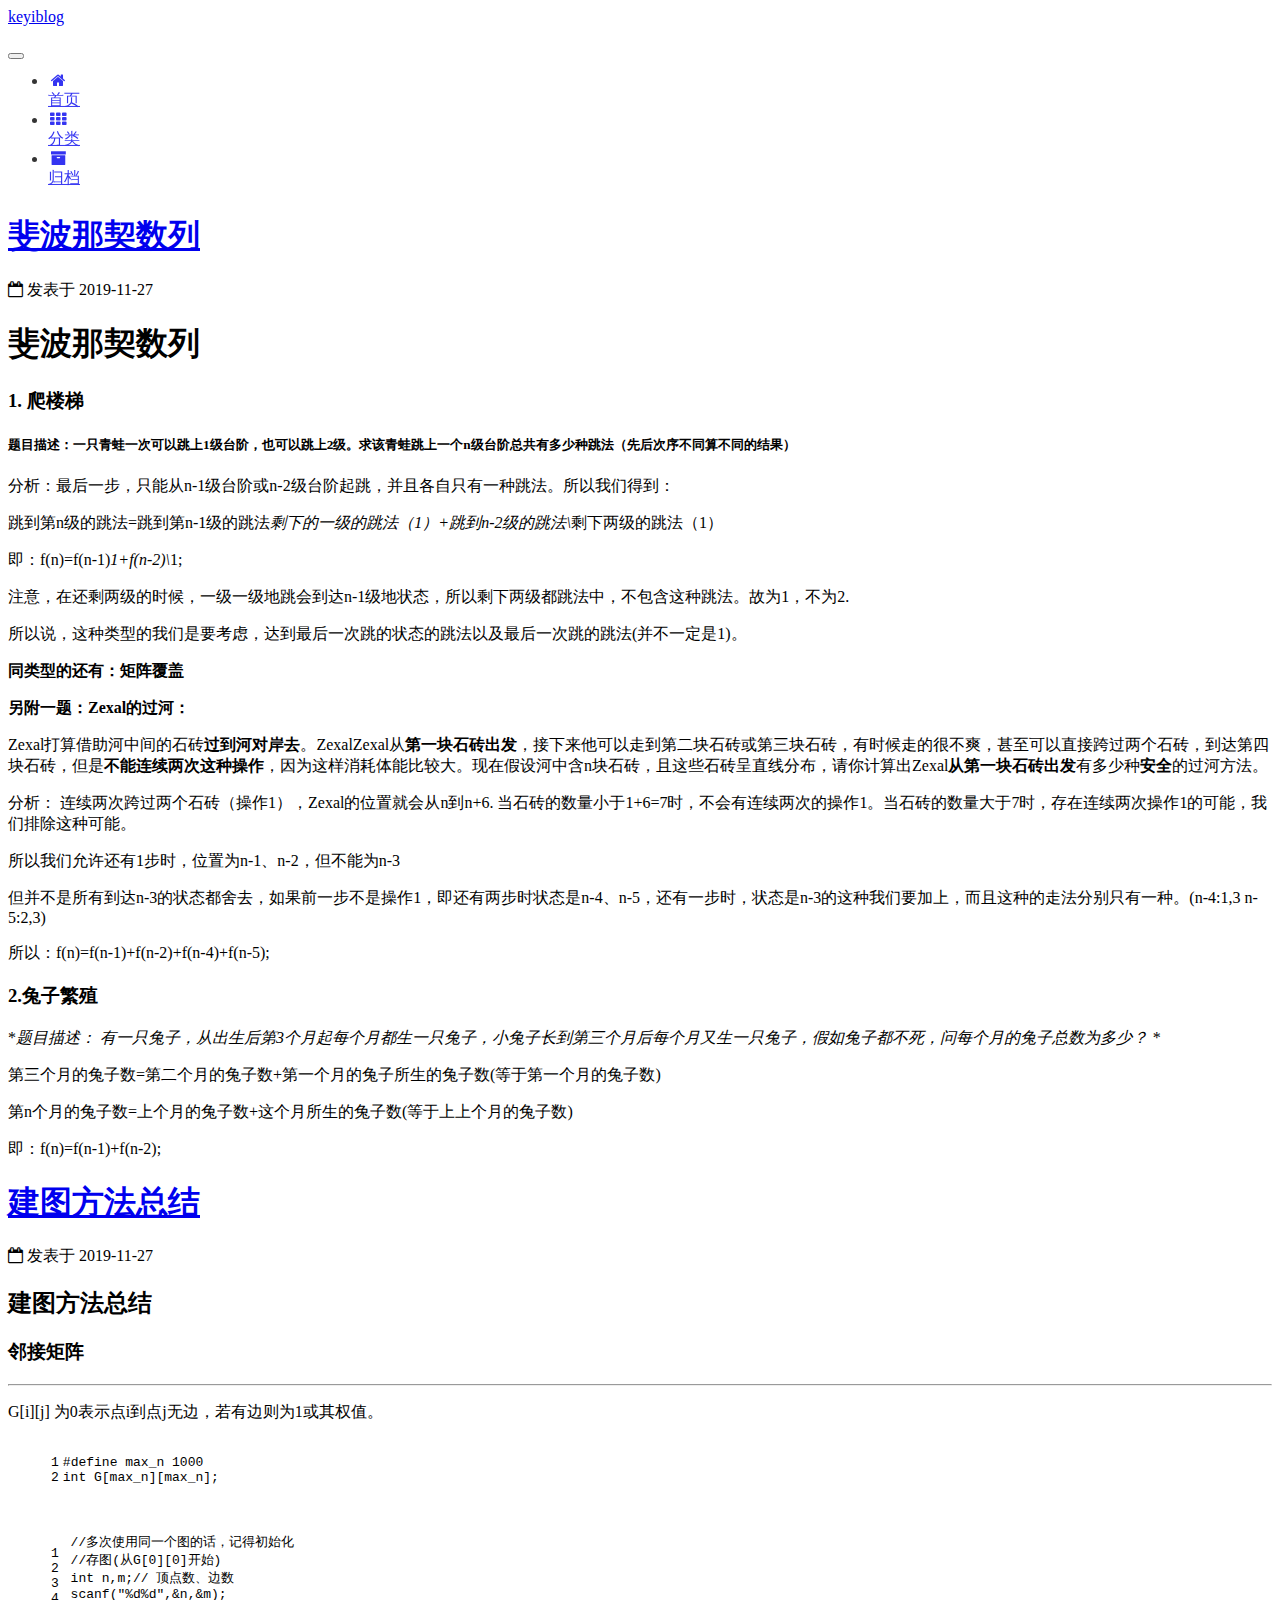
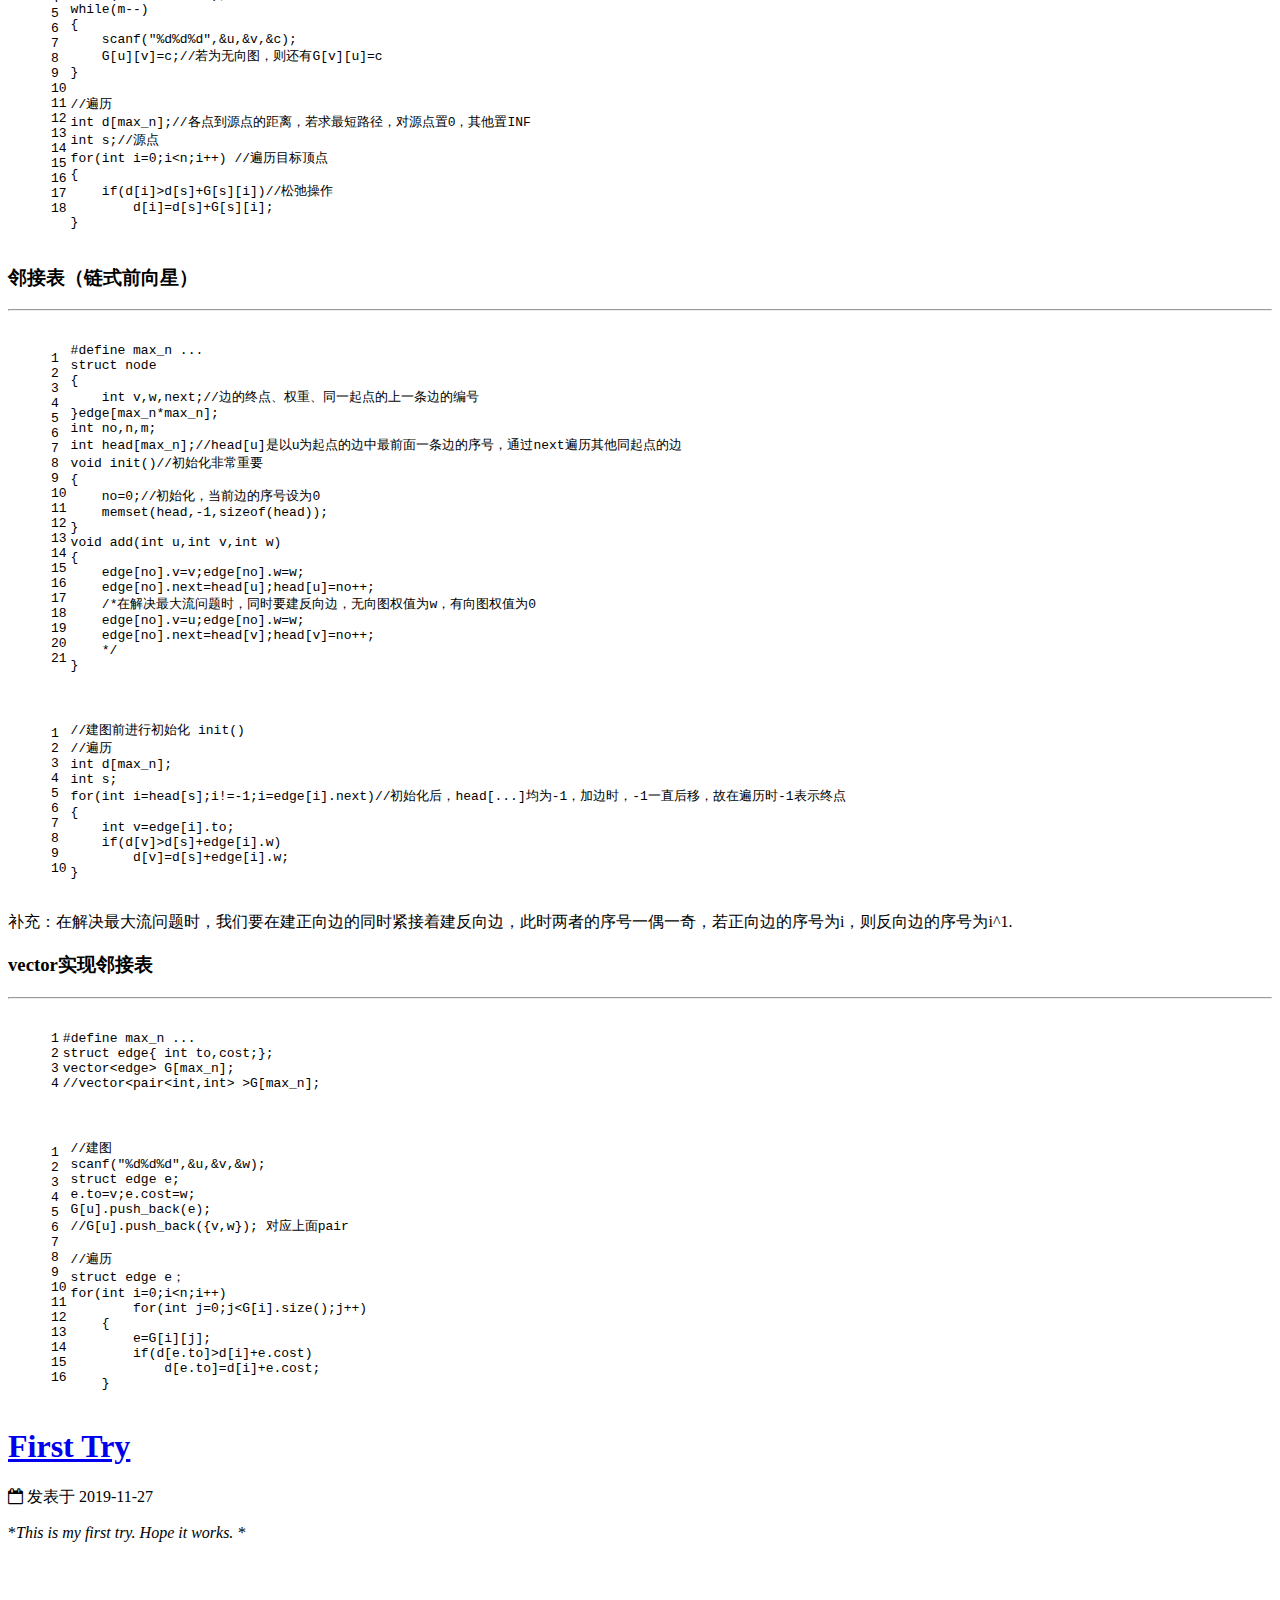
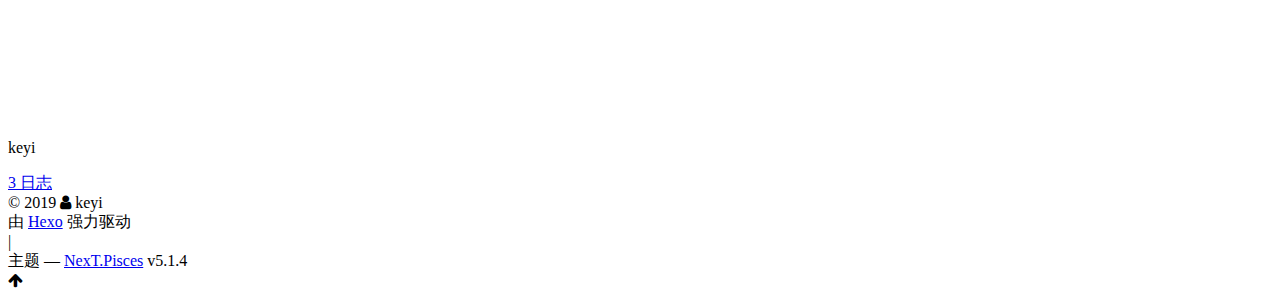
==== commit b0adb7bc: "Site updated: 2019-11-30 17:10:50" ====
--- a/index.html
+++ b/index.html
@@ -238,6 +238,277 @@
   
   
   <div class="post-block">
+    <link itemprop="mainEntityOfPage" href="http://yoursite.com/2019/11/27/%E6%96%90%E6%B3%A2%E9%82%A3%E5%A5%91%E6%95%B0%E5%88%97/">
+
+    <span hidden itemprop="author" itemscope itemtype="http://schema.org/Person">
+      <meta itemprop="name" content="keyi">
+      <meta itemprop="description" content="">
+      <meta itemprop="image" content="/images/avatar.gif">
+    </span>
+
+    <span hidden itemprop="publisher" itemscope itemtype="http://schema.org/Organization">
+      <meta itemprop="name" content="keyiblog">
+    </span>
+
+    
+      <header class="post-header">
+
+        
+        
+          <h1 class="post-title" itemprop="name headline">
+                
+                <a class="post-title-link" href="/2019/11/27/%E6%96%90%E6%B3%A2%E9%82%A3%E5%A5%91%E6%95%B0%E5%88%97/" itemprop="url">斐波那契数列</a></h1>
+        
+
+        <div class="post-meta">
+          <span class="post-time">
+            
+              <span class="post-meta-item-icon">
+                <i class="fa fa-calendar-o"></i>
+              </span>
+              
+                <span class="post-meta-item-text">发表于</span>
+              
+              <time title="创建于" itemprop="dateCreated datePublished" datetime="2019-11-27T18:19:00+08:00">
+                2019-11-27
+              </time>
+            
+
+            
+
+            
+          </span>
+
+          
+
+          
+            
+          
+
+          
+          
+
+          
+
+          
+
+          
+
+        </div>
+      </header>
+    
+
+    
+    
+    
+    <div class="post-body" itemprop="articleBody">
+
+      
+      
+
+      
+        
+          
+            <h1 id="斐波那契数列"><a href="#斐波那契数列" class="headerlink" title="斐波那契数列"></a>斐波那契数列</h1><h3 id="1-爬楼梯"><a href="#1-爬楼梯" class="headerlink" title="1. 爬楼梯"></a>1. 爬楼梯</h3><h5 id="题目描述：一只青蛙一次可以跳上1级台阶，也可以跳上2级。求该青蛙跳上一个n级台阶总共有多少种跳法（先后次序不同算不同的结果）"><a href="#题目描述：一只青蛙一次可以跳上1级台阶，也可以跳上2级。求该青蛙跳上一个n级台阶总共有多少种跳法（先后次序不同算不同的结果）" class="headerlink" title="题目描述：一只青蛙一次可以跳上1级台阶，也可以跳上2级。求该青蛙跳上一个n级台阶总共有多少种跳法（先后次序不同算不同的结果）"></a>题目描述：一只青蛙一次可以跳上1级台阶，也可以跳上2级。求该青蛙跳上一个n级台阶总共有多少种跳法（先后次序不同算不同的结果）</h5><p>分析：最后一步，只能从n-1级台阶或n-2级台阶起跳，并且各自只有一种跳法。所以我们得到：</p>
+<p>跳到第n级的跳法=跳到第n-1级的跳法<em>剩下的一级的跳法（1）+跳到n-2级的跳法\</em>剩下两级的跳法（1）</p>
+<p>即：f(n)=f(n-1)<em>1+f(n-2)\</em>1;</p>
+<p>注意，在还剩两级的时候，一级一级地跳会到达n-1级地状态，所以剩下两级都跳法中，不包含这种跳法。故为1，不为2.</p>
+<p>所以说，这种类型的我们是要考虑，达到最后一次跳的状态的跳法以及最后一次跳的跳法(并不一定是1)。</p>
+<p><strong>同类型的还有：矩阵覆盖</strong> </p>
+<p><strong>另附一题：Zexal的过河：</strong> </p>
+<p>Zexal打算借助河中间的石砖<strong>过到河对岸去</strong>。ZexalZexal从<strong>第一块石砖出发</strong>，接下来他可以走到第二块石砖或第三块石砖，有时候走的很不爽，甚至可以直接跨过两个石砖，到达第四块石砖，但是<strong>不能连续两次这种操作</strong>，因为这样消耗体能比较大。现在假设河中含n块石砖，且这些石砖呈直线分布，请你计算出Zexal<strong>从第一块石砖出发</strong>有多少种<strong>安全</strong>的过河方法。</p>
+<p>分析： 连续两次跨过两个石砖（操作1），Zexal的位置就会从n到n+6. 当石砖的数量小于1+6=7时，不会有连续两次的操作1。当石砖的数量大于7时，存在连续两次操作1的可能，我们排除这种可能。</p>
+<p>所以我们允许还有1步时，位置为n-1、n-2，但不能为n-3</p>
+<p>但并不是所有到达n-3的状态都舍去，如果前一步不是操作1，即还有两步时状态是n-4、n-5，还有一步时，状态是n-3的这种我们要加上，而且这种的走法分别只有一种。(n-4:1,3   n-5:2,3)</p>
+<p>所以：f(n)=f(n-1)+f(n-2)+f(n-4)+f(n-5);</p>
+<h3 id="2-兔子繁殖"><a href="#2-兔子繁殖" class="headerlink" title="2.兔子繁殖"></a>2.兔子繁殖</h3><p>*<em>题目描述： 有一只兔子，从出生后第3个月起每个月都生一只兔子，小兔子长到第三个月后每个月又生一只兔子，假如兔子都不死，问每个月的兔子总数为多少？ *</em></p>
+<p>第三个月的兔子数=第二个月的兔子数+第一个月的兔子所生的兔子数(等于第一个月的兔子数)</p>
+<p>第n个月的兔子数=上个月的兔子数+这个月所生的兔子数(等于上上个月的兔子数)</p>
+<p>即：f(n)=f(n-1)+f(n-2);</p>
+
+          
+        
+      
+    </div>
+    
+    
+    
+
+    
+
+    
+
+    
+
+    <footer class="post-footer">
+      
+
+      
+
+      
+
+      
+      
+        <div class="post-eof"></div>
+      
+    </footer>
+  </div>
+  
+  
+  
+  </article>
+
+
+    
+      
+
+  
+
+  
+  
+  
+
+  <article class="post post-type-normal" itemscope itemtype="http://schema.org/Article">
+  
+  
+  
+  <div class="post-block">
+    <link itemprop="mainEntityOfPage" href="http://yoursite.com/2019/11/27/%E5%BB%BA%E5%9B%BE%E6%96%B9%E6%B3%95%E6%80%BB%E7%BB%93/">
+
+    <span hidden itemprop="author" itemscope itemtype="http://schema.org/Person">
+      <meta itemprop="name" content="keyi">
+      <meta itemprop="description" content="">
+      <meta itemprop="image" content="/images/avatar.gif">
+    </span>
+
+    <span hidden itemprop="publisher" itemscope itemtype="http://schema.org/Organization">
+      <meta itemprop="name" content="keyiblog">
+    </span>
+
+    
+      <header class="post-header">
+
+        
+        
+          <h1 class="post-title" itemprop="name headline">
+                
+                <a class="post-title-link" href="/2019/11/27/%E5%BB%BA%E5%9B%BE%E6%96%B9%E6%B3%95%E6%80%BB%E7%BB%93/" itemprop="url">建图方法总结</a></h1>
+        
+
+        <div class="post-meta">
+          <span class="post-time">
+            
+              <span class="post-meta-item-icon">
+                <i class="fa fa-calendar-o"></i>
+              </span>
+              
+                <span class="post-meta-item-text">发表于</span>
+              
+              <time title="创建于" itemprop="dateCreated datePublished" datetime="2019-11-27T18:19:00+08:00">
+                2019-11-27
+              </time>
+            
+
+            
+
+            
+          </span>
+
+          
+
+          
+            
+          
+
+          
+          
+
+          
+
+          
+
+          
+
+        </div>
+      </header>
+    
+
+    
+    
+    
+    <div class="post-body" itemprop="articleBody">
+
+      
+      
+
+      
+        
+          
+            <h2 id="建图方法总结"><a href="#建图方法总结" class="headerlink" title="建图方法总结"></a>建图方法总结</h2><h3 id="邻接矩阵"><a href="#邻接矩阵" class="headerlink" title="邻接矩阵"></a>邻接矩阵</h3><hr>
+<p>G[i][j] 为0表示点i到点j无边，若有边则为1或其权值。</p>
+<figure class="highlight c++"><table><tr><td class="gutter"><pre><span class="line">1</span><br><span class="line">2</span><br></pre></td><td class="code"><pre><span class="line"><span class="meta">#<span class="meta-keyword">define</span> max_n 1000</span></span><br><span class="line"><span class="keyword">int</span> G[max_n][max_n];</span><br></pre></td></tr></table></figure>
+
+<figure class="highlight c++"><table><tr><td class="gutter"><pre><span class="line">1</span><br><span class="line">2</span><br><span class="line">3</span><br><span class="line">4</span><br><span class="line">5</span><br><span class="line">6</span><br><span class="line">7</span><br><span class="line">8</span><br><span class="line">9</span><br><span class="line">10</span><br><span class="line">11</span><br><span class="line">12</span><br><span class="line">13</span><br><span class="line">14</span><br><span class="line">15</span><br><span class="line">16</span><br><span class="line">17</span><br><span class="line">18</span><br></pre></td><td class="code"><pre><span class="line"><span class="comment">//多次使用同一个图的话，记得初始化</span></span><br><span class="line"><span class="comment">//存图(从G[0][0]开始)</span></span><br><span class="line"><span class="keyword">int</span> n,m;<span class="comment">// 顶点数、边数</span></span><br><span class="line"><span class="built_in">scanf</span>(<span class="string">"%d%d"</span>,&amp;n,&amp;m);</span><br><span class="line"><span class="keyword">while</span>(m--)</span><br><span class="line">&#123;</span><br><span class="line">    <span class="built_in">scanf</span>(<span class="string">"%d%d%d"</span>,&amp;u,&amp;v,&amp;c);</span><br><span class="line">    G[u][v]=c;<span class="comment">//若为无向图，则还有G[v][u]=c</span></span><br><span class="line">&#125;</span><br><span class="line"></span><br><span class="line"><span class="comment">//遍历</span></span><br><span class="line"><span class="keyword">int</span> d[max_n];<span class="comment">//各点到源点的距离，若求最短路径，对源点置0，其他置INF</span></span><br><span class="line"><span class="keyword">int</span> s;<span class="comment">//源点</span></span><br><span class="line"><span class="keyword">for</span>(<span class="keyword">int</span> i=<span class="number">0</span>;i&lt;n;i++) <span class="comment">//遍历目标顶点</span></span><br><span class="line">&#123;</span><br><span class="line">    <span class="keyword">if</span>(d[i]&gt;d[s]+G[s][i])<span class="comment">//松弛操作</span></span><br><span class="line">        d[i]=d[s]+G[s][i];</span><br><span class="line">&#125;</span><br></pre></td></tr></table></figure>
+
+<h3 id="邻接表（链式前向星）"><a href="#邻接表（链式前向星）" class="headerlink" title="邻接表（链式前向星）"></a>邻接表（链式前向星）</h3><hr>
+<figure class="highlight c++"><table><tr><td class="gutter"><pre><span class="line">1</span><br><span class="line">2</span><br><span class="line">3</span><br><span class="line">4</span><br><span class="line">5</span><br><span class="line">6</span><br><span class="line">7</span><br><span class="line">8</span><br><span class="line">9</span><br><span class="line">10</span><br><span class="line">11</span><br><span class="line">12</span><br><span class="line">13</span><br><span class="line">14</span><br><span class="line">15</span><br><span class="line">16</span><br><span class="line">17</span><br><span class="line">18</span><br><span class="line">19</span><br><span class="line">20</span><br><span class="line">21</span><br></pre></td><td class="code"><pre><span class="line"><span class="meta">#<span class="meta-keyword">define</span> max_n ...</span></span><br><span class="line"><span class="class"><span class="keyword">struct</span> <span class="title">node</span></span></span><br><span class="line"><span class="class">&#123;</span></span><br><span class="line">    <span class="keyword">int</span> v,w,next;<span class="comment">//边的终点、权重、同一起点的上一条边的编号</span></span><br><span class="line">&#125;edge[max_n*max_n];</span><br><span class="line"><span class="keyword">int</span> no,n,m;</span><br><span class="line"><span class="keyword">int</span> head[max_n];<span class="comment">//head[u]是以u为起点的边中最前面一条边的序号，通过next遍历其他同起点的边</span></span><br><span class="line"><span class="function"><span class="keyword">void</span> <span class="title">init</span><span class="params">()</span><span class="comment">//初始化非常重要</span></span></span><br><span class="line"><span class="function"></span>&#123;</span><br><span class="line">    no=<span class="number">0</span>;<span class="comment">//初始化，当前边的序号设为0</span></span><br><span class="line">    <span class="built_in">memset</span>(head,<span class="number">-1</span>,<span class="keyword">sizeof</span>(head));</span><br><span class="line">&#125;</span><br><span class="line"><span class="function"><span class="keyword">void</span> <span class="title">add</span><span class="params">(<span class="keyword">int</span> u,<span class="keyword">int</span> v,<span class="keyword">int</span> w)</span></span></span><br><span class="line"><span class="function"></span>&#123;</span><br><span class="line">    edge[no].v=v;edge[no].w=w;</span><br><span class="line">    edge[no].next=head[u];head[u]=no++;</span><br><span class="line">    <span class="comment">/*在解决最大流问题时，同时要建反向边，无向图权值为w，有向图权值为0</span></span><br><span class="line"><span class="comment">    edge[no].v=u;edge[no].w=w;</span></span><br><span class="line"><span class="comment">    edge[no].next=head[v];head[v]=no++;</span></span><br><span class="line"><span class="comment">    */</span></span><br><span class="line">&#125;</span><br></pre></td></tr></table></figure>
+
+<figure class="highlight c++"><table><tr><td class="gutter"><pre><span class="line">1</span><br><span class="line">2</span><br><span class="line">3</span><br><span class="line">4</span><br><span class="line">5</span><br><span class="line">6</span><br><span class="line">7</span><br><span class="line">8</span><br><span class="line">9</span><br><span class="line">10</span><br></pre></td><td class="code"><pre><span class="line"><span class="comment">//建图前进行初始化 init()</span></span><br><span class="line"><span class="comment">//遍历</span></span><br><span class="line"><span class="keyword">int</span> d[max_n];</span><br><span class="line"><span class="keyword">int</span> s;</span><br><span class="line"><span class="keyword">for</span>(<span class="keyword">int</span> i=head[s];i!=<span class="number">-1</span>;i=edge[i].next)<span class="comment">//初始化后，head[...]均为-1，加边时，-1一直后移，故在遍历时-1表示终点</span></span><br><span class="line">&#123;</span><br><span class="line">    <span class="keyword">int</span> v=edge[i].to;</span><br><span class="line">    <span class="keyword">if</span>(d[v]&gt;d[s]+edge[i].w)</span><br><span class="line">        d[v]=d[s]+edge[i].w;</span><br><span class="line">&#125;</span><br></pre></td></tr></table></figure>
+
+<p>补充：在解决最大流问题时，我们要在建正向边的同时紧接着建反向边，此时两者的序号一偶一奇，若正向边的序号为i，则反向边的序号为i^1.</p>
+<h3 id="vector实现邻接表"><a href="#vector实现邻接表" class="headerlink" title="vector实现邻接表"></a>vector实现邻接表</h3><hr>
+<figure class="highlight c++"><table><tr><td class="gutter"><pre><span class="line">1</span><br><span class="line">2</span><br><span class="line">3</span><br><span class="line">4</span><br></pre></td><td class="code"><pre><span class="line"><span class="meta">#<span class="meta-keyword">define</span> max_n ...</span></span><br><span class="line"><span class="class"><span class="keyword">struct</span> <span class="title">edge</span>&#123;</span> <span class="keyword">int</span> to,cost;&#125;;</span><br><span class="line"><span class="built_in">vector</span>&lt;edge&gt; G[max_n];</span><br><span class="line"><span class="comment">//vector&lt;pair&lt;int,int&gt; &gt;G[max_n];</span></span><br></pre></td></tr></table></figure>
+
+<figure class="highlight c++"><table><tr><td class="gutter"><pre><span class="line">1</span><br><span class="line">2</span><br><span class="line">3</span><br><span class="line">4</span><br><span class="line">5</span><br><span class="line">6</span><br><span class="line">7</span><br><span class="line">8</span><br><span class="line">9</span><br><span class="line">10</span><br><span class="line">11</span><br><span class="line">12</span><br><span class="line">13</span><br><span class="line">14</span><br><span class="line">15</span><br><span class="line">16</span><br></pre></td><td class="code"><pre><span class="line"><span class="comment">//建图</span></span><br><span class="line"><span class="built_in">scanf</span>(<span class="string">"%d%d%d"</span>,&amp;u,&amp;v,&amp;w);</span><br><span class="line"><span class="class"><span class="keyword">struct</span> <span class="title">edge</span> <span class="title">e</span>;</span></span><br><span class="line">e.to=v;e.cost=w;</span><br><span class="line">G[u].push_back(e);</span><br><span class="line"><span class="comment">//G[u].push_back(&#123;v,w&#125;); 对应上面pair</span></span><br><span class="line"></span><br><span class="line"><span class="comment">//遍历</span></span><br><span class="line"><span class="class"><span class="keyword">struct</span> <span class="title">edge</span> <span class="title">e</span>；</span></span><br><span class="line"><span class="class"><span class="title">for</span>(<span class="title">int</span> <span class="title">i</span>=0;</span>i&lt;n;i++)</span><br><span class="line">	<span class="keyword">for</span>(<span class="keyword">int</span> j=<span class="number">0</span>;j&lt;G[i].<span class="built_in">size</span>();j++)</span><br><span class="line">    &#123;</span><br><span class="line">        e=G[i][j];</span><br><span class="line">        <span class="keyword">if</span>(d[e.to]&gt;d[i]+e.cost)</span><br><span class="line">            d[e.to]=d[i]+e.cost;</span><br><span class="line">    &#125;</span><br></pre></td></tr></table></figure>
+
+
+          
+        
+      
+    </div>
+    
+    
+    
+
+    
+
+    
+
+    
+
+    <footer class="post-footer">
+      
+
+      
+
+      
+
+      
+      
+        <div class="post-eof"></div>
+      
+    </footer>
+  </div>
+  
+  
+  
+  </article>
+
+
+    
+      
+
+  
+
+  
+  
+  
+
+  <article class="post post-type-normal" itemscope itemtype="http://schema.org/Article">
+  
+  
+  
+  <div class="post-block">
     <link itemprop="mainEntityOfPage" href="http://yoursite.com/2019/11/27/First%20Try/">
 
     <span hidden itemprop="author" itemscope itemtype="http://schema.org/Person">
@@ -391,7 +662,7 @@
               
                 <a href="/archives/%20%7C%7C%20archive">
               
-                  <span class="site-state-item-count">1</span>
+                  <span class="site-state-item-count">3</span>
                   <span class="site-state-item-name">日志</span>
                 </a>
               </div>
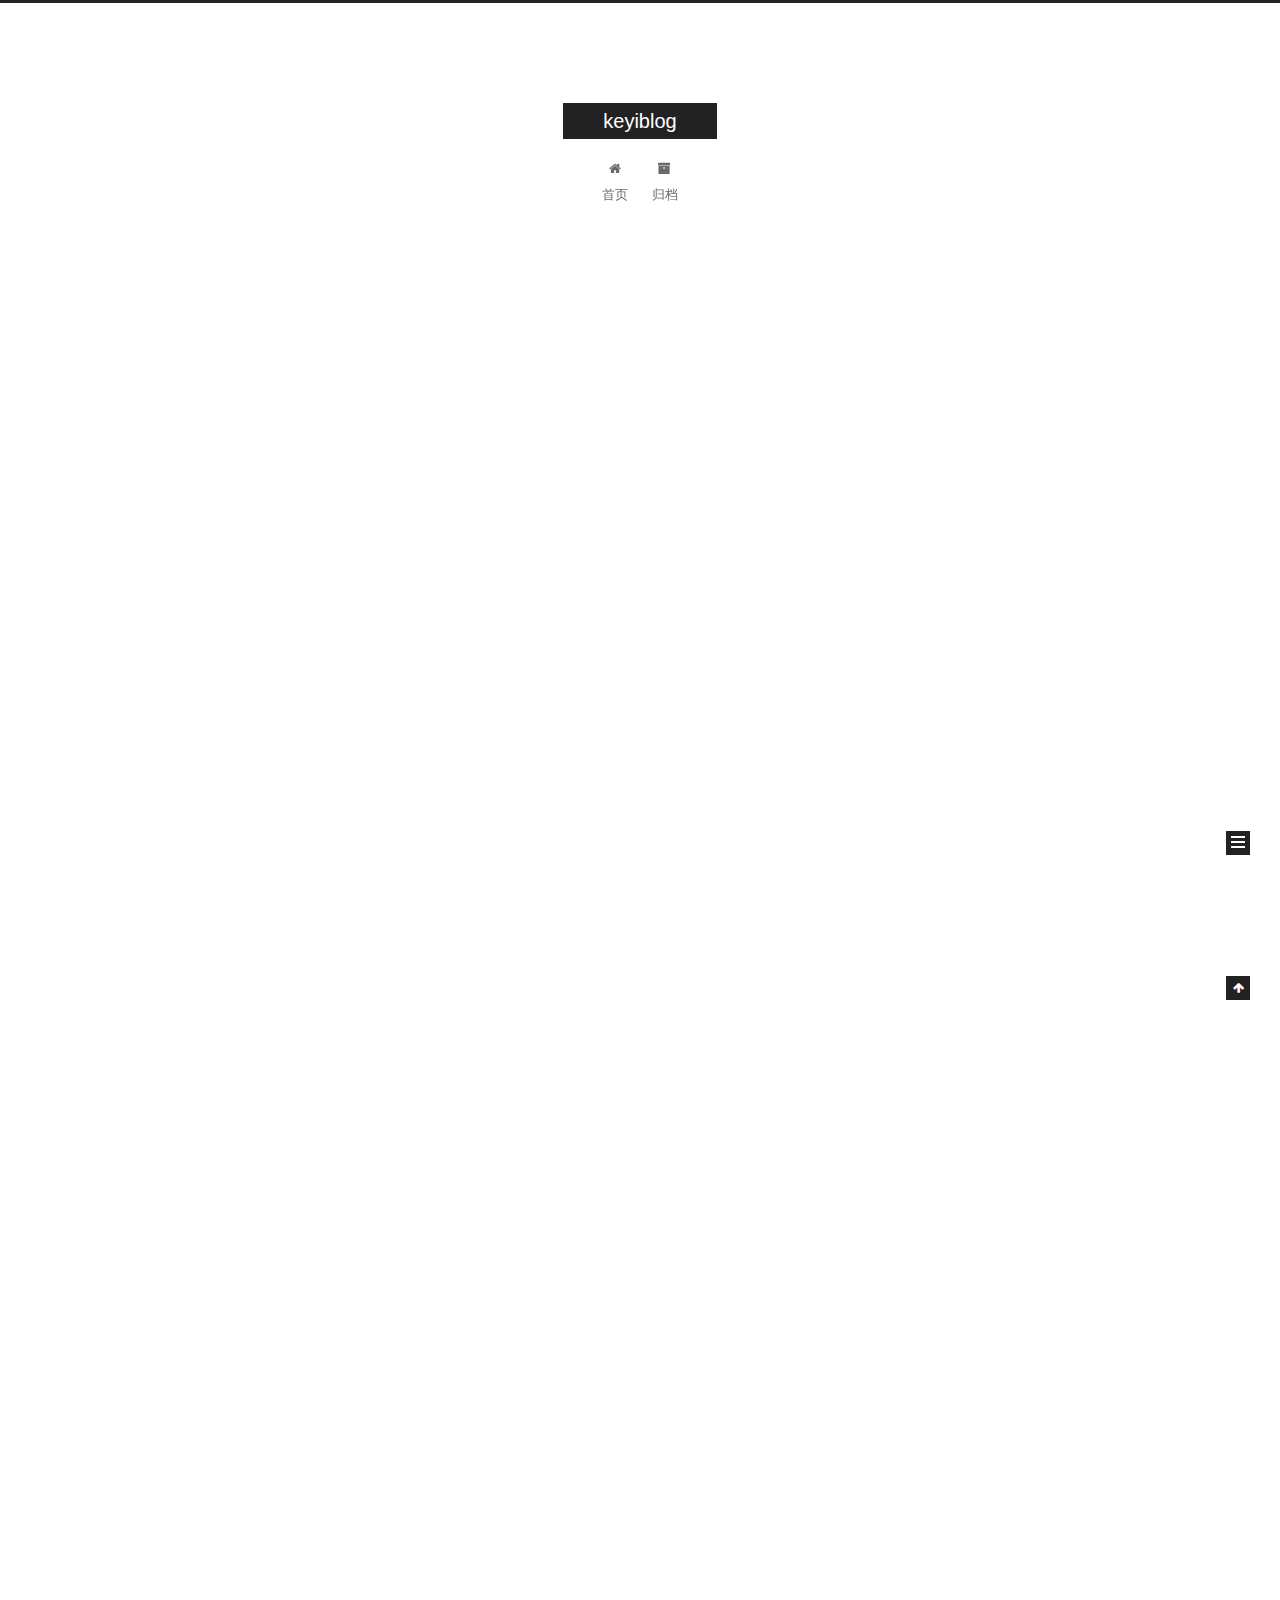
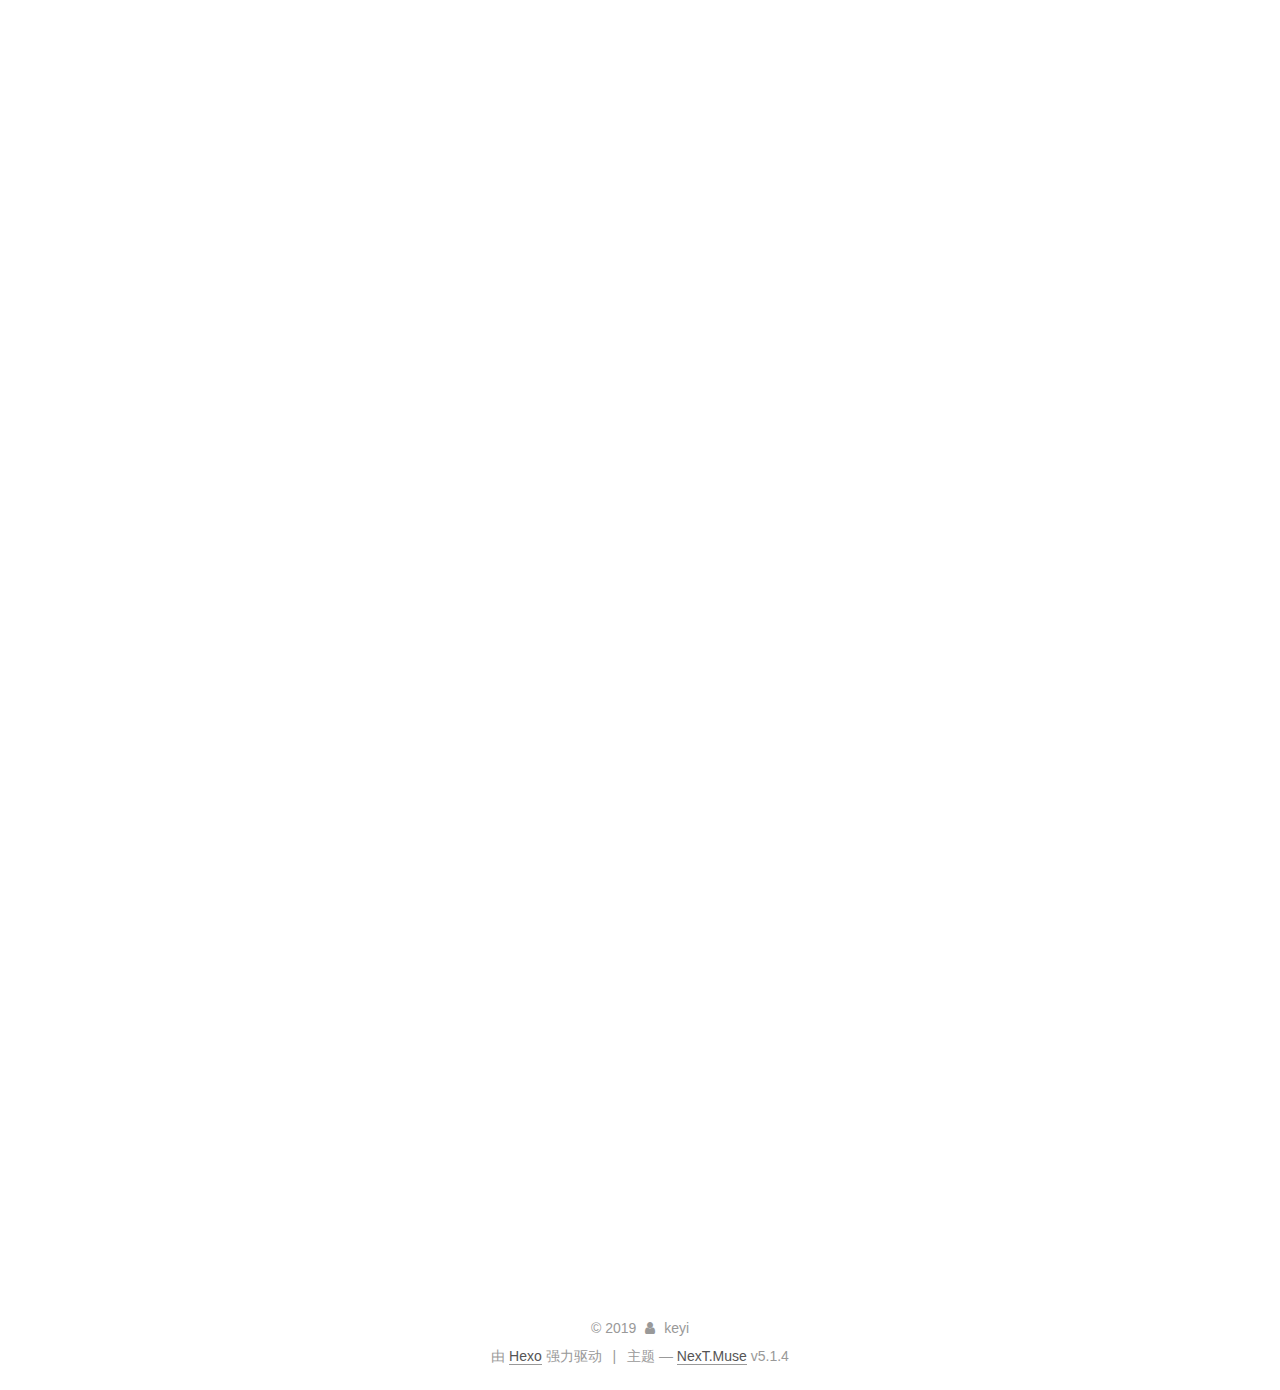
==== commit c80b5fd1: "Site updated: 2019-11-30 17:17:49" ====
--- a/index.html
+++ b/index.html
@@ -5,7 +5,7 @@
   
 
 
-<html class="theme-next pisces use-motion" lang="zh-Hans">
+<html class="theme-next muse use-motion" lang="zh-Hans">
 <head>
   <meta charset="UTF-8"/>
 <meta http-equiv="X-UA-Compatible" content="IE=edge" />
@@ -92,7 +92,7 @@
   var NexT = window.NexT || {};
   var CONFIG = {
     root: '/',
-    scheme: 'Pisces',
+    scheme: 'Muse',
     version: '5.1.4',
     sidebar: {"position":"left","display":"post","offset":12,"b2t":false,"scrollpercent":false,"onmobile":false},
     fancybox: true,
@@ -186,16 +186,6 @@
         </li>
       
         
-        <li class="menu-item menu-item-categories">
-          <a href="/categories/%20" rel="section">
-            
-              <i class="menu-item-icon fa fa-fw fa-th"></i> <br />
-            
-            分类
-          </a>
-        </li>
-      
-        
         <li class="menu-item menu-item-archives">
           <a href="/archives/%20" rel="section">
             
@@ -721,7 +711,7 @@
 
 
 
-  <div class="theme-info">主题 &mdash; <a class="theme-link" target="_blank" href="https://github.com/iissnan/hexo-theme-next">NexT.Pisces</a> v5.1.4</div>
+  <div class="theme-info">主题 &mdash; <a class="theme-link" target="_blank" href="https://github.com/iissnan/hexo-theme-next">NexT.Muse</a> v5.1.4</div>
 
 
 
@@ -821,13 +811,6 @@
   
   
 
-
-  <script type="text/javascript" src="/js/src/affix.js?v=5.1.4"></script>
-
-  <script type="text/javascript" src="/js/src/schemes/pisces.js?v=5.1.4"></script>
-
-
-
   
 
   
--- a/css/main.css
+++ b/css/main.css
@@ -0,0 +1,2662 @@
+/* normalize.css v3.0.2 | MIT License | git.io/normalize */
+html {
+  font-family: sans-serif; /* 1 */
+  -ms-text-size-adjust: 100%; /* 2 */
+  -webkit-text-size-adjust: 100%; /* 2 */
+}
+body {
+  margin: 0;
+}
+article,
+aside,
+details,
+figcaption,
+figure,
+footer,
+header,
+hgroup,
+main,
+menu,
+nav,
+section,
+summary {
+  display: block;
+}
+audio,
+canvas,
+progress,
+video {
+  display: inline-block; /* 1 */
+  vertical-align: baseline; /* 2 */
+}
+audio:not([controls]) {
+  display: none;
+  height: 0;
+}
+[hidden],
+template {
+  display: none;
+}
+a {
+  background-color: transparent;
+}
+a:active,
+a:hover {
+  outline: 0;
+}
+abbr[title] {
+  border-bottom: 1px dotted;
+}
+b,
+strong {
+  font-weight: bold;
+}
+dfn {
+  font-style: italic;
+}
+h1 {
+  font-size: 2em;
+  margin: 0.67em 0;
+}
+mark {
+  background: #ff0;
+  color: #000;
+}
+small {
+  font-size: 80%;
+}
+sub,
+sup {
+  font-size: 75%;
+  line-height: 0;
+  position: relative;
+  vertical-align: baseline;
+}
+sup {
+  top: -0.5em;
+}
+sub {
+  bottom: -0.25em;
+}
+img {
+  border: 0;
+}
+svg:not(:root) {
+  overflow: hidden;
+}
+figure {
+  margin: 1em 40px;
+}
+hr {
+  -moz-box-sizing: content-box;
+  box-sizing: content-box;
+  height: 0;
+}
+pre {
+  overflow: auto;
+}
+code,
+kbd,
+pre,
+samp {
+  font-family: monospace, monospace;
+  font-size: 1em;
+}
+button,
+input,
+optgroup,
+select,
+textarea {
+  color: inherit; /* 1 */
+  font: inherit; /* 2 */
+  margin: 0; /* 3 */
+}
+button {
+  overflow: visible;
+}
+button,
+select {
+  text-transform: none;
+}
+button,
+html input[type="button"],
+input[type="reset"],
+input[type="submit"] {
+  -webkit-appearance: button; /* 2 */
+  cursor: pointer; /* 3 */
+}
+button[disabled],
+html input[disabled] {
+  cursor: default;
+}
+button::-moz-focus-inner,
+input::-moz-focus-inner {
+  border: 0;
+  padding: 0;
+}
+input {
+  line-height: normal;
+}
+input[type="checkbox"],
+input[type="radio"] {
+  box-sizing: border-box; /* 1 */
+  padding: 0; /* 2 */
+}
+input[type="number"]::-webkit-inner-spin-button,
+input[type="number"]::-webkit-outer-spin-button {
+  height: auto;
+}
+input[type="search"] {
+  -webkit-appearance: textfield; /* 1 */
+  -moz-box-sizing: content-box;
+  -webkit-box-sizing: content-box; /* 2 */
+  box-sizing: content-box;
+}
+input[type="search"]::-webkit-search-cancel-button,
+input[type="search"]::-webkit-search-decoration {
+  -webkit-appearance: none;
+}
+fieldset {
+  border: 1px solid #c0c0c0;
+  margin: 0 2px;
+  padding: 0.35em 0.625em 0.75em;
+}
+legend {
+  border: 0; /* 1 */
+  padding: 0; /* 2 */
+}
+textarea {
+  overflow: auto;
+}
+optgroup {
+  font-weight: bold;
+}
+table {
+  border-collapse: collapse;
+  border-spacing: 0;
+}
+td,
+th {
+  padding: 0;
+}
+::selection {
+  background: #262a30;
+  color: #fff;
+}
+body {
+  position: relative;
+  font-family: 'Lato', "PingFang SC", "Microsoft YaHei", sans-serif;
+  font-size: 14px;
+  line-height: 2;
+  color: #555;
+  background: #fff;
+}
+@media (max-width: 767px) {
+  body {
+    padding-right: 0 !important;
+  }
+}
+@media (min-width: 768px) and (max-width: 991px) {
+  body {
+    padding-right: 0 !important;
+  }
+}
+@media (min-width: 1600px) {
+  body {
+    font-size: 16px;
+  }
+}
+h1,
+h2,
+h3,
+h4,
+h5,
+h6 {
+  margin: 0;
+  padding: 0;
+  font-weight: bold;
+  line-height: 1.5;
+  font-family: 'Lato', "PingFang SC", "Microsoft YaHei", sans-serif;
+}
+h2,
+h3,
+h4,
+h5,
+h6 {
+  margin: 20px 0 15px;
+}
+h1 {
+  font-size: 22px;
+}
+@media (max-width: 767px) {
+  h1 {
+    font-size: 18px;
+  }
+}
+h2 {
+  font-size: 20px;
+}
+@media (max-width: 767px) {
+  h2 {
+    font-size: 16px;
+  }
+}
+h3 {
+  font-size: 18px;
+}
+@media (max-width: 767px) {
+  h3 {
+    font-size: 14px;
+  }
+}
+h4 {
+  font-size: 16px;
+}
+@media (max-width: 767px) {
+  h4 {
+    font-size: 12px;
+  }
+}
+h5 {
+  font-size: 14px;
+}
+@media (max-width: 767px) {
+  h5 {
+    font-size: 10px;
+  }
+}
+h6 {
+  font-size: 12px;
+}
+@media (max-width: 767px) {
+  h6 {
+    font-size: 8px;
+  }
+}
+p {
+  margin: 0 0 20px 0;
+}
+a {
+  color: #555;
+  text-decoration: none;
+  outline: none;
+  border-bottom: 1px solid #999;
+  word-wrap: break-word;
+}
+a:hover {
+  color: #222;
+  border-bottom-color: #222;
+}
+blockquote {
+  margin: 0;
+  padding: 0;
+}
+img {
+  display: block;
+  margin: auto;
+  max-width: 100%;
+  height: auto;
+}
+hr {
+  margin: 40px 0;
+  height: 3px;
+  border: none;
+  background-color: #ddd;
+  background-image: repeating-linear-gradient(-45deg, #fff, #fff 4px, transparent 4px, transparent 8px);
+}
+blockquote {
+  padding: 0 15px;
+  color: #666;
+  border-left: 4px solid #ddd;
+}
+blockquote cite::before {
+  content: "-";
+  padding: 0 5px;
+}
+dt {
+  font-weight: 700;
+}
+dd {
+  margin: 0;
+  padding: 0;
+}
+kbd {
+  border: 1px solid #ccc;
+  border-radius: 0.2em;
+  box-shadow: 0.1em 0.1em 0.2em rgba(0,0,0,0.1);
+  background-color: #f9f9f9;
+  font-family: inherit;
+  background-image: -webkit-linear-gradient(top, #eee, #fff, #eee);
+  padding: 0.1em 0.3em;
+  white-space: nowrap;
+}
+.text-left {
+  text-align: left;
+}
+.text-center {
+  text-align: center;
+}
+.text-right {
+  text-align: right;
+}
+.text-justify {
+  text-align: justify;
+}
+.text-nowrap {
+  white-space: nowrap;
+}
+.text-lowercase {
+  text-transform: lowercase;
+}
+.text-uppercase {
+  text-transform: uppercase;
+}
+.text-capitalize {
+  text-transform: capitalize;
+}
+.center-block {
+  display: block;
+  margin-left: auto;
+  margin-right: auto;
+}
+.clearfix:before,
+.clearfix:after {
+  content: " ";
+  display: table;
+}
+.clearfix:after {
+  clear: both;
+}
+.pullquote {
+  width: 45%;
+}
+.pullquote.left {
+  float: left;
+  margin-left: 5px;
+  margin-right: 10px;
+}
+.pullquote.right {
+  float: right;
+  margin-left: 10px;
+  margin-right: 5px;
+}
+.affix.affix.affix {
+  position: fixed;
+}
+.translation {
+  margin-top: -20px;
+  font-size: 14px;
+  color: #999;
+}
+.scrollbar-measure {
+  width: 100px;
+  height: 100px;
+  overflow: scroll;
+  position: absolute;
+  top: -9999px;
+}
+.use-motion .motion-element {
+  opacity: 0;
+}
+table {
+  margin: 20px 0;
+  width: 100%;
+  border-collapse: collapse;
+  border-spacing: 0;
+  border: 1px solid #ddd;
+  font-size: 14px;
+  table-layout: fixed;
+  word-wrap: break-all;
+}
+table>tbody>tr:nth-of-type(odd) {
+  background-color: #f9f9f9;
+}
+table>tbody>tr:hover {
+  background-color: #f5f5f5;
+}
+caption,
+th,
+td {
+  padding: 8px;
+  text-align: left;
+  vertical-align: middle;
+  font-weight: normal;
+}
+th,
+td {
+  border-bottom: 3px solid #ddd;
+  border-right: 1px solid #eee;
+}
+th {
+  padding-bottom: 10px;
+  font-weight: 700;
+}
+td {
+  border-bottom-width: 1px;
+}
+html,
+body {
+  height: 100%;
+}
+.container {
+  position: relative;
+  min-height: 100%;
+}
+.header-inner {
+  margin: 0 auto;
+  padding: 100px 0 70px;
+  width: 700px;
+}
+@media (min-width: 1600px) {
+  .container .header-inner {
+    width: 900px;
+  }
+}
+.main {
+  padding-bottom: 150px;
+}
+.main-inner {
+  margin: 0 auto;
+  width: 700px;
+}
+@media (min-width: 1600px) {
+  .container .main-inner {
+    width: 900px;
+  }
+}
+.footer {
+  position: absolute;
+  left: 0;
+  bottom: 0;
+  width: 100%;
+  min-height: 50px;
+}
+.footer-inner {
+  box-sizing: border-box;
+  margin: 20px auto;
+  width: 700px;
+}
+@media (min-width: 1600px) {
+  .container .footer-inner {
+    width: 900px;
+  }
+}
+pre,
+.highlight {
+  overflow: auto;
+  margin: 20px 0;
+  padding: 0;
+  font-size: 13px;
+  color: #4d4d4c;
+  background: #f7f7f7;
+  line-height: 1.6;
+}
+pre,
+code {
+  font-family: consolas, Menlo, "PingFang SC", "Microsoft YaHei", monospace;
+}
+code {
+  padding: 2px 4px;
+  word-wrap: break-word;
+  color: #555;
+  background: #eee;
+  border-radius: 3px;
+  font-size: 13px;
+}
+pre {
+  padding: 10px;
+}
+pre code {
+  padding: 0;
+  color: #4d4d4c;
+  background: none;
+  text-shadow: none;
+}
+.highlight {
+  border-radius: 1px;
+}
+.highlight pre {
+  border: none;
+  margin: 0;
+  padding: 10px 0;
+}
+.highlight table {
+  margin: 0;
+  width: auto;
+  border: none;
+}
+.highlight td {
+  border: none;
+  padding: 0;
+}
+.highlight figcaption {
+  font-size: 1em;
+  color: #4d4d4c;
+  line-height: 1em;
+  margin-bottom: 1em;
+}
+.highlight figcaption:before,
+.highlight figcaption:after {
+  content: " ";
+  display: table;
+}
+.highlight figcaption:after {
+  clear: both;
+}
+.highlight figcaption a {
+  float: right;
+  color: #4d4d4c;
+}
+.highlight figcaption a:hover {
+  border-bottom-color: #4d4d4c;
+}
+.highlight .gutter pre {
+  padding-left: 10px;
+  padding-right: 10px;
+  color: #869194;
+  text-align: right;
+  background-color: #eff2f3;
+}
+.highlight .code pre {
+  width: 100%;
+  padding-left: 10px;
+  padding-right: 10px;
+  background-color: #f7f7f7;
+}
+.highlight .line {
+  height: 20px;
+}
+.gutter {
+  -webkit-user-select: none;
+  -moz-user-select: none;
+  -ms-user-select: none;
+  user-select: none;
+}
+.gist table {
+  width: auto;
+}
+.gist table td {
+  border: none;
+}
+pre .deletion {
+  background: #fdd;
+}
+pre .addition {
+  background: #dfd;
+}
+pre .meta {
+  color: #8959a8;
+}
+pre .comment {
+  color: #8e908c;
+}
+pre .variable,
+pre .attribute,
+pre .tag,
+pre .regexp,
+pre .ruby .constant,
+pre .xml .tag .title,
+pre .xml .pi,
+pre .xml .doctype,
+pre .html .doctype,
+pre .css .id,
+pre .css .class,
+pre .css .pseudo {
+  color: #c82829;
+}
+pre .number,
+pre .preprocessor,
+pre .built_in,
+pre .literal,
+pre .params,
+pre .constant,
+pre .command {
+  color: #f5871f;
+}
+pre .ruby .class .title,
+pre .css .rules .attribute,
+pre .string,
+pre .value,
+pre .inheritance,
+pre .header,
+pre .ruby .symbol,
+pre .xml .cdata,
+pre .special,
+pre .number,
+pre .formula {
+  color: #718c00;
+}
+pre .title,
+pre .css .hexcolor {
+  color: #3e999f;
+}
+pre .function,
+pre .python .decorator,
+pre .python .title,
+pre .ruby .function .title,
+pre .ruby .title .keyword,
+pre .perl .sub,
+pre .javascript .title,
+pre .coffeescript .title {
+  color: #4271ae;
+}
+pre .keyword,
+pre .javascript .function {
+  color: #8959a8;
+}
+.full-image.full-image.full-image.full-image {
+  border: none;
+  max-width: 100%;
+  width: auto;
+  margin: 20px auto 25px;
+}
+@media (min-width: 992px) {
+  .full-image.full-image.full-image.full-image {
+    max-width: none;
+    width: 110%;
+    margin: 25px -5%;
+  }
+}
+.blockquote-center,
+.page-home .post-type-quote blockquote,
+.page-post-detail .post-type-quote blockquote {
+  position: relative;
+  margin: 40px 0;
+  padding: 0;
+  border-left: none;
+  text-align: center;
+}
+.blockquote-center::before,
+.page-home .post-type-quote blockquote::before,
+.page-post-detail .post-type-quote blockquote::before,
+.blockquote-center::after,
+.page-home .post-type-quote blockquote::after,
+.page-post-detail .post-type-quote blockquote::after {
+  position: absolute;
+  content: ' ';
+  display: block;
+  width: 100%;
+  height: 24px;
+  opacity: 0.2;
+  background-repeat: no-repeat;
+  background-position: 0 -6px;
+  background-size: 22px 22px;
+}
+.blockquote-center::before,
+.page-home .post-type-quote blockquote::before,
+.page-post-detail .post-type-quote blockquote::before {
+  top: -20px;
+  background-image: url("../images/quote-l.svg");
+  border-top: 1px solid #ccc;
+}
+.blockquote-center::after,
+.page-home .post-type-quote blockquote::after,
+.page-post-detail .post-type-quote blockquote::after {
+  bottom: -20px;
+  background-image: url("../images/quote-r.svg");
+  border-bottom: 1px solid #ccc;
+  background-position: 100% 8px;
+}
+.blockquote-center p,
+.page-home .post-type-quote blockquote p,
+.page-post-detail .post-type-quote blockquote p,
+.blockquote-center div,
+.page-home .post-type-quote blockquote div,
+.page-post-detail .post-type-quote blockquote div {
+  text-align: center;
+}
+.post .post-body .group-picture img {
+  box-sizing: border-box;
+  padding: 0 3px;
+  border: none;
+}
+.post .group-picture-row {
+  overflow: hidden;
+  margin-top: 6px;
+}
+.post .group-picture-row:first-child {
+  margin-top: 0;
+}
+.post .group-picture-column {
+  float: left;
+}
+.page-post-detail .post-body .group-picture-column {
+  float: none;
+  margin-top: 10px;
+  width: auto !important;
+}
+.page-post-detail .post-body .group-picture-column img {
+  margin: 0 auto;
+}
+.page-archive .group-picture-container {
+  overflow: hidden;
+}
+.page-archive .group-picture-row {
+  float: left;
+}
+.page-archive .group-picture-row:first-child {
+  margin-top: 6px;
+}
+.page-archive .group-picture-column {
+  max-width: 150px;
+  max-height: 150px;
+}
+.post-body .note {
+  position: relative;
+  padding: 15px;
+  margin-bottom: 20px;
+  border: 1px solid #eee;
+  border-left-width: 5px;
+  border-radius: 3px;
+}
+.post-body .note h2,
+.post-body .note h3,
+.post-body .note h4,
+.post-body .note h5,
+.post-body .note h6 {
+  margin-top: 0;
+  margin-bottom: 0;
+  border-bottom: initial;
+  padding-top: 0 !important;
+}
+.post-body .note p:first-child,
+.post-body .note ul:first-child,
+.post-body .note ol:first-child,
+.post-body .note table:first-child,
+.post-body .note pre:first-child,
+.post-body .note blockquote:first-child {
+  margin-top: 0;
+}
+.post-body .note p:last-child,
+.post-body .note ul:last-child,
+.post-body .note ol:last-child,
+.post-body .note table:last-child,
+.post-body .note pre:last-child,
+.post-body .note blockquote:last-child {
+  margin-bottom: 0;
+}
+.post-body .note.default {
+  border-left-color: #777;
+}
+.post-body .note.default h2,
+.post-body .note.default h3,
+.post-body .note.default h4,
+.post-body .note.default h5,
+.post-body .note.default h6 {
+  color: #777;
+}
+.post-body .note.primary {
+  border-left-color: #6f42c1;
+}
+.post-body .note.primary h2,
+.post-body .note.primary h3,
+.post-body .note.primary h4,
+.post-body .note.primary h5,
+.post-body .note.primary h6 {
+  color: #6f42c1;
+}
+.post-body .note.info {
+  border-left-color: #428bca;
+}
+.post-body .note.info h2,
+.post-body .note.info h3,
+.post-body .note.info h4,
+.post-body .note.info h5,
+.post-body .note.info h6 {
+  color: #428bca;
+}
+.post-body .note.success {
+  border-left-color: #5cb85c;
+}
+.post-body .note.success h2,
+.post-body .note.success h3,
+.post-body .note.success h4,
+.post-body .note.success h5,
+.post-body .note.success h6 {
+  color: #5cb85c;
+}
+.post-body .note.warning {
+  border-left-color: #f0ad4e;
+}
+.post-body .note.warning h2,
+.post-body .note.warning h3,
+.post-body .note.warning h4,
+.post-body .note.warning h5,
+.post-body .note.warning h6 {
+  color: #f0ad4e;
+}
+.post-body .note.danger {
+  border-left-color: #d9534f;
+}
+.post-body .note.danger h2,
+.post-body .note.danger h3,
+.post-body .note.danger h4,
+.post-body .note.danger h5,
+.post-body .note.danger h6 {
+  color: #d9534f;
+}
+.post-body .label {
+  display: inline;
+  padding: 0 2px;
+  white-space: nowrap;
+}
+.post-body .label.default {
+  background-color: #f0f0f0;
+}
+.post-body .label.primary {
+  background-color: #efe6f7;
+}
+.post-body .label.info {
+  background-color: #e5f2f8;
+}
+.post-body .label.success {
+  background-color: #e7f4e9;
+}
+.post-body .label.warning {
+  background-color: #fcf6e1;
+}
+.post-body .label.danger {
+  background-color: #fae8eb;
+}
+.post-body .tabs {
+  position: relative;
+  display: block;
+  margin-bottom: 20px;
+  padding-top: 10px;
+}
+.post-body .tabs ul.nav-tabs {
+  margin: 0;
+  padding: 0;
+  display: flex;
+  margin-bottom: -1px;
+}
+@media (max-width: 413px) {
+  .post-body .tabs ul.nav-tabs {
+    display: block;
+    margin-bottom: 5px;
+  }
+}
+.post-body .tabs ul.nav-tabs li.tab {
+  list-style-type: none !important;
+  margin: 0 0.25em 0 0;
+  border-top: 3px solid transparent;
+  border-left: 1px solid transparent;
+  border-right: 1px solid transparent;
+}
+@media (max-width: 413px) {
+  .post-body .tabs ul.nav-tabs li.tab {
+    margin: initial;
+    border-top: 1px solid transparent;
+    border-left: 3px solid transparent;
+    border-right: 1px solid transparent;
+    border-bottom: 1px solid transparent;
+  }
+}
+.post-body .tabs ul.nav-tabs li.tab a {
+  outline: 0;
+  border-bottom: initial;
+  display: block;
+  line-height: 1.8em;
+  padding: 0.25em 0.75em;
+  transition-duration: 0.2s;
+  transition-timing-function: ease-out;
+  transition-delay: 0s;
+}
+.post-body .tabs ul.nav-tabs li.tab a i {
+  width: 1.285714285714286em;
+}
+.post-body .tabs ul.nav-tabs li.tab.active {
+  border-top: 3px solid #fc6423;
+  border-left: 1px solid #ddd;
+  border-right: 1px solid #ddd;
+  background-color: #fff;
+}
+@media (max-width: 413px) {
+  .post-body .tabs ul.nav-tabs li.tab.active {
+    border-top: 1px solid #ddd;
+    border-left: 3px solid #fc6423;
+    border-right: 1px solid #ddd;
+    border-bottom: 1px solid #ddd;
+  }
+}
+.post-body .tabs ul.nav-tabs li.tab.active a {
+  cursor: default;
+  color: #555;
+}
+.post-body .tabs .tab-content {
+  background-color: #fff;
+}
+.post-body .tabs .tab-content .tab-pane {
+  border: 1px solid #ddd;
+  padding: 20px 20px 0 20px;
+}
+.post-body .tabs .tab-content .tab-pane:not(.active) {
+  display: none !important;
+}
+.post-body .tabs .tab-content .tab-pane.active {
+  display: block !important;
+}
+.btn {
+  display: inline-block;
+  padding: 0 20px;
+  font-size: 14px;
+  color: #fff;
+  background: #222;
+  border: 2px solid #222;
+  text-decoration: none;
+  border-radius: 0;
+  transition-property: background-color;
+  transition-duration: 0.2s;
+  transition-timing-function: ease-in-out;
+  transition-delay: 0s;
+  line-height: 2;
+}
+.btn:hover {
+  border-color: #222;
+  color: #222;
+  background: #fff;
+}
+.btn +.btn {
+  margin: 0 0 8px 8px;
+}
+.btn .fa-fw {
+  width: 1.285714285714286em;
+  text-align: left;
+}
+.btn-bar {
+  display: block;
+  width: 22px;
+  height: 2px;
+  background: #555;
+  border-radius: 1px;
+}
+.btn-bar+.btn-bar {
+  margin-top: 4px;
+}
+.pagination {
+  margin: 120px 0 40px;
+  text-align: center;
+  border-top: 1px solid #eee;
+}
+.page-number-basic,
+.pagination .prev,
+.pagination .next,
+.pagination .page-number,
+.pagination .space {
+  display: inline-block;
+  position: relative;
+  top: -1px;
+  margin: 0 10px;
+  padding: 0 11px;
+}
+@media (max-width: 767px) {
+  .page-number-basic,
+  .pagination .prev,
+  .pagination .next,
+  .pagination .page-number,
+  .pagination .space {
+    margin: 0 5px;
+  }
+}
+.pagination .prev,
+.pagination .next,
+.pagination .page-number {
+  border-bottom: 0;
+  border-top: 1px solid #eee;
+  transition-property: border-color;
+  transition-duration: 0.2s;
+  transition-timing-function: ease-in-out;
+  transition-delay: 0s;
+}
+.pagination .prev:hover,
+.pagination .next:hover,
+.pagination .page-number:hover {
+  border-top-color: #222;
+}
+.pagination .space {
+  padding: 0;
+  margin: 0;
+}
+.pagination .prev {
+  margin-left: 0;
+}
+.pagination .next {
+  margin-right: 0;
+}
+.pagination .page-number.current {
+  color: #fff;
+  background: #ccc;
+  border-top-color: #ccc;
+}
+@media (max-width: 767px) {
+  .pagination {
+    border-top: none;
+  }
+  .pagination .prev,
+  .pagination .next,
+  .pagination .page-number {
+    margin-bottom: 10px;
+    border-top: 0;
+    border-bottom: 1px solid #eee;
+    padding: 0 10px;
+  }
+  .pagination .prev:hover,
+  .pagination .next:hover,
+  .pagination .page-number:hover {
+    border-bottom-color: #222;
+  }
+}
+.comments {
+  margin: 60px 20px 0;
+}
+.tag-cloud {
+  text-align: center;
+}
+.tag-cloud a {
+  display: inline-block;
+  margin: 10px;
+}
+.back-to-top {
+  box-sizing: border-box;
+  position: fixed;
+  bottom: -100px;
+  right: 30px;
+  z-index: 1050;
+  padding: 0 6px;
+  width: 24px;
+  background: #222;
+  font-size: 12px;
+  opacity: 1;
+  color: #fff;
+  cursor: pointer;
+  text-align: center;
+  -webkit-transform: translateZ(0);
+  transition-property: bottom;
+  transition-duration: 0.2s;
+  transition-timing-function: ease-in-out;
+  transition-delay: 0s;
+}
+@media (min-width: 768px) and (max-width: 991px) {
+  .back-to-top {
+    display: none !important;
+  }
+}
+@media (max-width: 767px) {
+  .back-to-top {
+    display: none !important;
+  }
+}
+.back-to-top.back-to-top-on {
+  bottom: 19px;
+}
+.header {
+  background: transparent;
+}
+.header-inner {
+  position: relative;
+}
+.headband {
+  height: 3px;
+  background: #222;
+}
+.site-meta {
+  margin: 0;
+  text-align: center;
+}
+@media (max-width: 767px) {
+  .site-meta {
+    text-align: center;
+  }
+}
+.brand {
+  position: relative;
+  display: inline-block;
+  padding: 0 40px;
+  color: #fff;
+  background: #222;
+  border-bottom: none;
+}
+.brand:hover {
+  color: #fff;
+}
+.logo {
+  display: inline-block;
+  margin-right: 5px;
+  line-height: 36px;
+  vertical-align: top;
+}
+.site-title {
+  display: inline-block;
+  vertical-align: top;
+  line-height: 36px;
+  font-size: 20px;
+  font-weight: normal;
+  font-family: 'Lato', "PingFang SC", "Microsoft YaHei", sans-serif;
+}
+.site-subtitle {
+  margin-top: 10px;
+  font-size: 13px;
+  color: #999;
+}
+.use-motion .brand {
+  opacity: 0;
+}
+.use-motion .logo,
+.use-motion .site-title,
+.use-motion .site-subtitle {
+  opacity: 0;
+  position: relative;
+  top: -10px;
+}
+.site-nav-toggle {
+  display: none;
+  position: absolute;
+  top: 10px;
+  left: 10px;
+}
+@media (max-width: 767px) {
+  .site-nav-toggle {
+    display: block;
+  }
+}
+.site-nav-toggle button {
+  margin-top: 2px;
+  padding: 9px 10px;
+  background: transparent;
+  border: none;
+}
+@media (max-width: 767px) {
+  .site-nav {
+    display: none;
+    margin: 0 -10px;
+    padding: 0 10px;
+    clear: both;
+    border-top: 1px solid #ddd;
+  }
+}
+@media (min-width: 768px) and (max-width: 991px) {
+  .site-nav {
+    display: block !important;
+  }
+}
+@media (min-width: 992px) {
+  .site-nav {
+    display: block !important;
+  }
+}
+.menu {
+  margin-top: 20px;
+  padding-left: 0;
+  text-align: center;
+}
+.menu .menu-item {
+  display: inline-block;
+  margin: 0 10px;
+  list-style: none;
+}
+@media screen and (max-width: 767px) {
+  .menu .menu-item {
+    margin-top: 10px;
+  }
+}
+.menu .menu-item a {
+  display: block;
+  font-size: 13px;
+  line-height: inherit;
+  border-bottom: 1px solid transparent;
+  transition-property: border-color;
+  transition-duration: 0.2s;
+  transition-timing-function: ease-in-out;
+  transition-delay: 0s;
+}
+.menu .menu-item a:hover {
+  border-bottom-color: #222;
+}
+.menu .menu-item .fa {
+  margin-right: 5px;
+}
+.use-motion .menu-item {
+  opacity: 0;
+}
+.post-body {
+  font-family: 'Lato', "PingFang SC", "Microsoft YaHei", sans-serif;
+}
+@media (max-width: 767px) {
+  .post-body {
+    word-break: break-word;
+  }
+}
+.post-body .fancybox img {
+  display: block !important;
+  margin: 0 auto;
+  cursor: pointer;
+  cursor: zoom-in;
+  cursor: -webkit-zoom-in;
+}
+.post-body .image-caption,
+.post-body .figure .caption {
+  margin: -20px auto 15px;
+  text-align: center;
+  font-size: 14px;
+  color: #999;
+  font-weight: bold;
+  line-height: 1;
+}
+.post-sticky-flag {
+  display: inline-block;
+  font-size: 16px;
+  -ms-transform: rotate(30deg);
+  -webkit-transform: rotate(30deg);
+  -moz-transform: rotate(30deg);
+  -ms-transform: rotate(30deg);
+  -o-transform: rotate(30deg);
+  transform: rotate(30deg);
+}
+.use-motion .post-block,
+.use-motion .pagination,
+.use-motion .comments {
+  opacity: 0;
+}
+.use-motion .post-header {
+  opacity: 0;
+}
+.use-motion .post-body {
+  opacity: 0;
+}
+.use-motion .collection-title {
+  opacity: 0;
+}
+.posts-expand {
+  padding-top: 40px;
+}
+@media (max-width: 767px) {
+  .posts-expand {
+    margin: 0 20px;
+  }
+  .post-body pre .gutter pre {
+    padding-right: 10px;
+  }
+  .post-body .highlight {
+    margin-left: 0px;
+    margin-right: 0px;
+    padding: 0;
+  }
+  .post-body .highlight .gutter pre {
+    padding-right: 10px;
+  }
+}
+@media (min-width: 992px) {
+  .posts-expand .post-body {
+    text-align: justify;
+  }
+}
+.posts-expand .post-body h2,
+.posts-expand .post-body h3,
+.posts-expand .post-body h4,
+.posts-expand .post-body h5,
+.posts-expand .post-body h6 {
+  padding-top: 10px;
+}
+.posts-expand .post-body h2 .header-anchor,
+.posts-expand .post-body h3 .header-anchor,
+.posts-expand .post-body h4 .header-anchor,
+.posts-expand .post-body h5 .header-anchor,
+.posts-expand .post-body h6 .header-anchor {
+  float: right;
+  margin-left: 10px;
+  color: #ccc;
+  border-bottom-style: none;
+  visibility: hidden;
+}
+.posts-expand .post-body h2 .header-anchor:hover,
+.posts-expand .post-body h3 .header-anchor:hover,
+.posts-expand .post-body h4 .header-anchor:hover,
+.posts-expand .post-body h5 .header-anchor:hover,
+.posts-expand .post-body h6 .header-anchor:hover {
+  color: inherit;
+}
+.posts-expand .post-body h2:hover .header-anchor,
+.posts-expand .post-body h3:hover .header-anchor,
+.posts-expand .post-body h4:hover .header-anchor,
+.posts-expand .post-body h5:hover .header-anchor,
+.posts-expand .post-body h6:hover .header-anchor {
+  visibility: visible;
+}
+.posts-expand .post-body ul li {
+  list-style: circle;
+}
+.posts-expand .post-body img {
+  box-sizing: border-box;
+  margin: auto;
+  padding: 3px;
+  border: 1px solid #ddd;
+}
+.posts-expand .post-body .fancybox img {
+  margin: 0 auto 25px;
+}
+@media (max-width: 767px) {
+  .posts-collapse {
+    margin: 0 20px;
+  }
+  .posts-collapse .post-title,
+  .posts-collapse .post-meta {
+    display: block;
+    width: auto;
+    text-align: left;
+  }
+}
+.posts-collapse {
+  position: relative;
+  z-index: 1010;
+  margin-left: 55px;
+}
+.posts-collapse::after {
+  content: " ";
+  position: absolute;
+  top: 20px;
+  left: 0;
+  margin-left: -2px;
+  width: 4px;
+  height: 100%;
+  background: #f5f5f5;
+  z-index: -1;
+}
+@media (max-width: 767px) {
+  .posts-collapse {
+    margin: 0 20px;
+  }
+}
+.posts-collapse .collection-title {
+  position: relative;
+  margin: 60px 0;
+}
+.posts-collapse .collection-title h1,
+.posts-collapse .collection-title h2 {
+  margin-left: 20px;
+}
+.posts-collapse .collection-title small {
+  color: #bbb;
+  margin-left: 5px;
+}
+.posts-collapse .collection-title::before {
+  content: " ";
+  position: absolute;
+  left: 0;
+  top: 50%;
+  margin-left: -4px;
+  margin-top: -4px;
+  width: 8px;
+  height: 8px;
+  background: #bbb;
+  border-radius: 50%;
+}
+.posts-collapse .post {
+  margin: 30px 0;
+}
+.posts-collapse .post-header {
+  position: relative;
+  transition-duration: 0.2s;
+  transition-timing-function: ease-in-out;
+  transition-delay: 0s;
+  transition-property: border;
+  border-bottom: 1px dashed #ccc;
+}
+.posts-collapse .post-header::before {
+  content: " ";
+  position: absolute;
+  left: 0;
+  top: 12px;
+  width: 6px;
+  height: 6px;
+  margin-left: -4px;
+  background: #bbb;
+  border-radius: 50%;
+  border: 1px solid #fff;
+  transition-duration: 0.2s;
+  transition-timing-function: ease-in-out;
+  transition-delay: 0s;
+  transition-property: background;
+}
+.posts-collapse .post-header:hover {
+  border-bottom-color: #666;
+}
+.posts-collapse .post-header:hover::before {
+  background: #222;
+}
+.posts-collapse .post-meta {
+  position: absolute;
+  font-size: 12px;
+  left: 20px;
+  top: 5px;
+}
+.posts-collapse .post-comments-count {
+  display: none;
+}
+.posts-collapse .post-title {
+  margin-left: 60px;
+  font-size: 16px;
+  font-weight: normal;
+  line-height: inherit;
+}
+.posts-collapse .post-title::after {
+  margin-left: 3px;
+  opacity: 0.6;
+}
+.posts-collapse .post-title a {
+  color: #666;
+  border-bottom: none;
+}
+.page-home .post-type-quote .post-header,
+.page-post-detail .post-type-quote .post-header,
+.page-home .post-type-quote .post-tags,
+.page-post-detail .post-type-quote .post-tags {
+  display: none;
+}
+.posts-expand .post-title {
+  text-align: center;
+  word-break: break-word;
+  font-weight: 400;
+}
+.posts-expand .post-title-link {
+  display: inline-block;
+  position: relative;
+  color: #555;
+  border-bottom: none;
+  line-height: 1.2;
+  vertical-align: top;
+}
+.posts-expand .post-title-link::before {
+  content: "";
+  position: absolute;
+  width: 100%;
+  height: 2px;
+  bottom: 0;
+  left: 0;
+  background-color: #000;
+  visibility: hidden;
+  -webkit-transform: scaleX(0);
+  -moz-transform: scaleX(0);
+  -ms-transform: scaleX(0);
+  -o-transform: scaleX(0);
+  transform: scaleX(0);
+  transition-duration: 0.2s;
+  transition-timing-function: ease-in-out;
+  transition-delay: 0s;
+}
+.posts-expand .post-title-link:hover::before {
+  visibility: visible;
+  -webkit-transform: scaleX(1);
+  -moz-transform: scaleX(1);
+  -ms-transform: scaleX(1);
+  -o-transform: scaleX(1);
+  transform: scaleX(1);
+}
+.posts-expand .post-title-link .fa {
+  font-size: 16px;
+}
+.posts-expand .post-meta {
+  margin: 3px 0 60px 0;
+  color: #999;
+  font-family: 'Lato', "PingFang SC", "Microsoft YaHei", sans-serif;
+  font-size: 12px;
+  text-align: center;
+}
+.posts-expand .post-meta .post-category-list {
+  display: inline-block;
+  margin: 0;
+  padding: 3px;
+}
+.posts-expand .post-meta .post-category-list-link {
+  color: #999;
+}
+.posts-expand .post-meta .post-description {
+  font-size: 14px;
+  margin-top: 2px;
+}
+.post-meta-divider {
+  margin: 0 0.5em;
+}
+.post-meta-item-icon {
+  margin-right: 3px;
+}
+@media (min-width: 768px) and (max-width: 991px) {
+  .post-meta-item-icon {
+    display: inline-block;
+  }
+}
+@media (max-width: 767px) {
+  .post-meta-item-icon {
+    display: inline-block;
+  }
+}
+@media (min-width: 768px) and (max-width: 991px) {
+  .post-meta-item-text {
+    display: none;
+  }
+}
+@media (max-width: 767px) {
+  .post-meta-item-text {
+    display: none;
+  }
+}
+@media (max-width: 767px) {
+  .posts-expand .post-comments-count {
+    display: none;
+  }
+}
+.post-button {
+  margin-top: 40px;
+}
+.posts-expand .post-tags {
+  margin-top: 40px;
+  text-align: center;
+}
+.posts-expand .post-tags a {
+  display: inline-block;
+  margin-right: 10px;
+  font-size: 13px;
+}
+.post-nav {
+  display: table;
+  margin-top: 15px;
+  width: 100%;
+  border-top: 1px solid #eee;
+}
+.post-nav-divider {
+  display: table-cell;
+  width: 10%;
+}
+.post-nav-item {
+  display: table-cell;
+  padding: 10px 0 0 0;
+  width: 45%;
+  vertical-align: top;
+}
+.post-nav-item a {
+  position: relative;
+  display: block;
+  line-height: 25px;
+  font-size: 14px;
+  color: #555;
+  border-bottom: none;
+}
+.post-nav-item a:hover {
+  color: #222;
+  border-bottom: none;
+}
+.post-nav-item a:active {
+  top: 2px;
+}
+.post-nav-item .fa {
+  position: absolute;
+  top: 8px;
+  left: 0;
+  font-size: 12px;
+}
+.post-nav-next a {
+  padding-left: 15px;
+}
+.post-nav-prev {
+  text-align: right;
+}
+.post-nav-prev a {
+  padding-right: 15px;
+}
+.post-nav-prev .fa {
+  right: 0;
+  left: auto;
+}
+.posts-expand .post-eof {
+  display: block;
+  margin: 80px auto 60px;
+  width: 8%;
+  height: 1px;
+  background: #ccc;
+  text-align: center;
+}
+.post:last-child .post-eof.post-eof.post-eof {
+  display: none;
+}
+.post-gallery {
+  display: table;
+  table-layout: fixed;
+  width: 100%;
+  border-collapse: separate;
+}
+.post-gallery-row {
+  display: table-row;
+}
+.post-gallery .post-gallery-img {
+  display: table-cell;
+  text-align: center;
+  vertical-align: middle;
+  border: none;
+}
+.post-gallery .post-gallery-img img {
+  max-width: 100%;
+  max-height: 100%;
+  border: none;
+}
+.fancybox-close,
+.fancybox-close:hover {
+  border: none;
+}
+.rtl.post-body p,
+.rtl.post-body a,
+.rtl.post-body h1,
+.rtl.post-body h2,
+.rtl.post-body h3,
+.rtl.post-body h4,
+.rtl.post-body h5,
+.rtl.post-body h6,
+.rtl.post-body li,
+.rtl.post-body ul,
+.rtl.post-body ol {
+  direction: rtl;
+  font-family: UKIJ Ekran;
+}
+.rtl.post-title {
+  font-family: UKIJ Ekran;
+}
+.sidebar {
+  position: fixed;
+  right: 0;
+  top: 0;
+  bottom: 0;
+  width: 0;
+  z-index: 1040;
+  box-shadow: inset 0 2px 6px #000;
+  background: #222;
+  -webkit-transform: translateZ(0);
+}
+.sidebar a {
+  color: #999;
+  border-bottom-color: #555;
+}
+.sidebar a:hover {
+  color: #eee;
+}
+@media (min-width: 768px) and (max-width: 991px) {
+  .sidebar {
+    display: none !important;
+  }
+}
+@media (max-width: 767px) {
+  .sidebar {
+    display: none !important;
+  }
+}
+.sidebar-inner {
+  position: relative;
+  padding: 20px 10px;
+  color: #999;
+  text-align: center;
+}
+.site-overview-wrap {
+  overflow: hidden;
+}
+.site-overview {
+  overflow-y: auto;
+  overflow-x: hidden;
+}
+.sidebar-toggle {
+  position: fixed;
+  right: 30px;
+  bottom: 45px;
+  width: 14px;
+  height: 14px;
+  padding: 5px;
+  background: #222;
+  line-height: 0;
+  z-index: 1050;
+  cursor: pointer;
+  -webkit-transform: translateZ(0);
+}
+@media (min-width: 768px) and (max-width: 991px) {
+  .sidebar-toggle {
+    display: none !important;
+  }
+}
+@media (max-width: 767px) {
+  .sidebar-toggle {
+    display: none !important;
+  }
+}
+.sidebar-toggle-line {
+  position: relative;
+  display: inline-block;
+  vertical-align: top;
+  height: 2px;
+  width: 100%;
+  background: #fff;
+  margin-top: 3px;
+}
+.sidebar-toggle-line:first-child {
+  margin-top: 0;
+}
+.site-author-image {
+  display: block;
+  margin: 0 auto;
+  padding: 2px;
+  max-width: 96px;
+  height: auto;
+  border: 2px solid #333;
+}
+.site-author-name {
+  margin: 5px 0 0;
+  text-align: center;
+  color: #f5f5f5;
+  font-weight: normal;
+}
+.site-description {
+  margin-top: 5px;
+  text-align: center;
+  font-size: 14px;
+  color: #999;
+}
+.site-state {
+  overflow: hidden;
+  line-height: 1.4;
+  white-space: nowrap;
+  text-align: center;
+}
+.site-state-item {
+  display: inline-block;
+  padding: 0 15px;
+  border-left: 1px solid #333;
+}
+.site-state-item:first-child {
+  border-left: none;
+}
+.site-state-item a {
+  border-bottom: none;
+}
+.site-state-item-count {
+  display: block;
+  text-align: center;
+  color: inherit;
+  font-weight: 600;
+  font-size: 18px;
+}
+.site-state-item-name {
+  font-size: 13px;
+  color: inherit;
+}
+.feed-link {
+  margin-top: 20px;
+}
+.feed-link a {
+  display: inline-block;
+  padding: 0 15px;
+  color: #fc6423;
+  border: 1px solid #fc6423;
+  border-radius: 4px;
+}
+.feed-link a i {
+  color: #fc6423;
+  font-size: 14px;
+}
+.feed-link a:hover {
+  color: #fff;
+  background: #fc6423;
+}
+.feed-link a:hover i {
+  color: #fff;
+}
+.links-of-author {
+  margin-top: 20px;
+}
+.links-of-author a {
+  display: inline-block;
+  vertical-align: middle;
+  margin-right: 10px;
+  margin-bottom: 10px;
+  border-bottom-color: #555;
+  font-size: 13px;
+}
+.links-of-author a:before {
+  display: inline-block;
+  vertical-align: middle;
+  margin-right: 3px;
+  content: " ";
+  width: 4px;
+  height: 4px;
+  border-radius: 50%;
+  background: #7cff08;
+}
+.links-of-blogroll {
+  font-size: 13px;
+}
+.links-of-blogroll-title {
+  margin-top: 20px;
+  font-size: 14px;
+  font-weight: 600;
+}
+.links-of-blogroll-list {
+  margin: 0;
+  padding: 0;
+  list-style: none;
+}
+.links-of-blogroll-item {
+  padding: 2px 10px;
+}
+.links-of-blogroll-item a {
+  max-width: 280px;
+  box-sizing: border-box;
+  display: inline-block;
+  overflow: hidden;
+  white-space: nowrap;
+  text-overflow: ellipsis;
+}
+.sidebar-nav {
+  margin: 0 0 20px;
+  padding-left: 0;
+}
+.sidebar-nav li {
+  display: inline-block;
+  cursor: pointer;
+  border-bottom: 1px solid transparent;
+  font-size: 14px;
+  color: #555;
+}
+.sidebar-nav li:hover {
+  color: #f5f5f5;
+}
+.page-post-detail .sidebar-nav-toc {
+  padding: 0 5px;
+}
+.page-post-detail .sidebar-nav-overview {
+  margin-left: 10px;
+}
+.sidebar-nav .sidebar-nav-active {
+  color: #87daff;
+  border-bottom-color: #87daff;
+}
+.sidebar-nav .sidebar-nav-active:hover {
+  color: #87daff;
+}
+.sidebar-panel {
+  display: none;
+}
+.sidebar-panel-active {
+  display: block;
+}
+.post-toc-empty {
+  font-size: 14px;
+  color: #666;
+}
+.post-toc-wrap {
+  overflow: hidden;
+}
+.post-toc {
+  overflow: auto;
+}
+.post-toc ol {
+  margin: 0;
+  padding: 0 2px 5px 10px;
+  text-align: left;
+  list-style: none;
+  font-size: 14px;
+}
+.post-toc ol > ol {
+  padding-left: 0;
+}
+.post-toc ol a {
+  transition-duration: 0.2s;
+  transition-timing-function: ease-in-out;
+  transition-delay: 0s;
+  transition-property: all;
+  color: #999;
+  border-bottom-color: #555;
+}
+.post-toc ol a:hover {
+  color: #ccc;
+  border-bottom-color: #ccc;
+}
+.post-toc .nav-item {
+  overflow: hidden;
+  text-overflow: ellipsis;
+  text-align: justify;
+  white-space: nowrap;
+  line-height: 1.8;
+}
+.post-toc .nav .nav-child {
+  display: none;
+}
+.post-toc .nav .active > .nav-child {
+  display: block;
+}
+.post-toc .nav .active-current > .nav-child {
+  display: block;
+}
+.post-toc .nav .active-current > .nav-child > .nav-item {
+  display: block;
+}
+.post-toc .nav .active > a {
+  color: #87daff;
+  border-bottom-color: #87daff;
+}
+.post-toc .nav .active-current > a {
+  color: #87daff;
+}
+.post-toc .nav .active-current > a:hover {
+  color: #87daff;
+}
+.footer {
+  font-size: 14px;
+  color: #999;
+}
+.footer img {
+  border: none;
+}
+.footer-inner {
+  text-align: center;
+}
+.with-love {
+  display: inline-block;
+  margin: 0 5px;
+}
+.powered-by,
+.theme-info {
+  display: inline-block;
+}
+.cc-license {
+  margin-top: 10px;
+  text-align: center;
+}
+.cc-license .cc-opacity {
+  opacity: 0.7;
+  border-bottom: none;
+}
+.cc-license .cc-opacity:hover {
+  opacity: 0.9;
+}
+.cc-license img {
+  display: inline-block;
+}
+.theme-next #ds-thread #ds-reset {
+  color: #555;
+}
+.theme-next #ds-thread #ds-reset .ds-replybox {
+  margin-bottom: 30px;
+}
+.theme-next #ds-thread #ds-reset .ds-replybox .ds-avatar,
+.theme-next #ds-reset .ds-avatar img {
+  box-shadow: none;
+}
+.theme-next #ds-thread #ds-reset .ds-textarea-wrapper {
+  border-color: #c7d4e1;
+  background: none;
+  border-top-right-radius: 3px;
+  border-top-left-radius: 3px;
+}
+.theme-next #ds-thread #ds-reset .ds-textarea-wrapper textarea {
+  height: 60px;
+}
+.theme-next #ds-reset .ds-rounded-top {
+  border-radius: 0;
+}
+.theme-next #ds-thread #ds-reset .ds-post-toolbar {
+  box-sizing: border-box;
+  border: 1px solid #c7d4e1;
+  background: #f6f8fa;
+}
+.theme-next #ds-thread #ds-reset .ds-post-options {
+  height: 40px;
+  border: none;
+  background: none;
+}
+.theme-next #ds-thread #ds-reset .ds-toolbar-buttons {
+  top: 11px;
+}
+.theme-next #ds-thread #ds-reset .ds-sync {
+  top: 5px;
+}
+.theme-next #ds-thread #ds-reset .ds-post-button {
+  top: 4px;
+  right: 5px;
+  width: 90px;
+  height: 30px;
+  border: 1px solid #c5ced7;
+  border-radius: 3px;
+  background-image: linear-gradient(#fbfbfc, #f5f7f9);
+  color: #60676d;
+}
+.theme-next #ds-thread #ds-reset .ds-post-button:hover {
+  background-position: 0 -30px;
+  color: #60676d;
+}
+.theme-next #ds-thread #ds-reset .ds-comments-info {
+  padding: 10px 0;
+}
+.theme-next #ds-thread #ds-reset .ds-sort {
+  display: none;
+}
+.theme-next #ds-thread #ds-reset li.ds-tab a.ds-current {
+  border: none;
+  background: #f6f8fa;
+  color: #60676d;
+}
+.theme-next #ds-thread #ds-reset li.ds-tab a.ds-current:hover {
+  background-color: #e9f0f7;
+  color: #60676d;
+}
+.theme-next #ds-thread #ds-reset li.ds-tab a {
+  border-radius: 2px;
+  padding: 5px;
+}
+.theme-next #ds-thread #ds-reset .ds-login-buttons p {
+  color: #999;
+  line-height: 36px;
+}
+.theme-next #ds-thread #ds-reset .ds-login-buttons .ds-service-list li {
+  height: 28px;
+}
+.theme-next #ds-thread #ds-reset .ds-service-list a {
+  background: none;
+  padding: 5px;
+  border: 1px solid;
+  border-radius: 3px;
+  text-align: center;
+}
+.theme-next #ds-thread #ds-reset .ds-service-list a:hover {
+  color: #fff;
+  background: #666;
+}
+.theme-next #ds-thread #ds-reset .ds-service-list .ds-weibo {
+  color: #fc9b00;
+  border-color: #fc9b00;
+}
+.theme-next #ds-thread #ds-reset .ds-service-list .ds-weibo:hover {
+  background: #fc9b00;
+}
+.theme-next #ds-thread #ds-reset .ds-service-list .ds-qq {
+  color: #60a3ec;
+  border-color: #60a3ec;
+}
+.theme-next #ds-thread #ds-reset .ds-service-list .ds-qq:hover {
+  background: #60a3ec;
+}
+.theme-next #ds-thread #ds-reset .ds-service-list .ds-renren {
+  color: #2e7ac4;
+  border-color: #2e7ac4;
+}
+.theme-next #ds-thread #ds-reset .ds-service-list .ds-renren:hover {
+  background: #2e7ac4;
+}
+.theme-next #ds-thread #ds-reset .ds-service-list .ds-douban {
+  color: #37994c;
+  border-color: #37994c;
+}
+.theme-next #ds-thread #ds-reset .ds-service-list .ds-douban:hover {
+  background: #37994c;
+}
+.theme-next #ds-thread #ds-reset .ds-service-list .ds-kaixin {
+  color: #fef20d;
+  border-color: #fef20d;
+}
+.theme-next #ds-thread #ds-reset .ds-service-list .ds-kaixin:hover {
+  background: #fef20d;
+}
+.theme-next #ds-thread #ds-reset .ds-service-list .ds-netease {
+  color: #f00;
+  border-color: #f00;
+}
+.theme-next #ds-thread #ds-reset .ds-service-list .ds-netease:hover {
+  background: #f00;
+}
+.theme-next #ds-thread #ds-reset .ds-service-list .ds-sohu {
+  color: #ffcb05;
+  border-color: #ffcb05;
+}
+.theme-next #ds-thread #ds-reset .ds-service-list .ds-sohu:hover {
+  background: #ffcb05;
+}
+.theme-next #ds-thread #ds-reset .ds-service-list .ds-baidu {
+  color: #2831e0;
+  border-color: #2831e0;
+}
+.theme-next #ds-thread #ds-reset .ds-service-list .ds-baidu:hover {
+  background: #2831e0;
+}
+.theme-next #ds-thread #ds-reset .ds-service-list .ds-google {
+  color: #166bec;
+  border-color: #166bec;
+}
+.theme-next #ds-thread #ds-reset .ds-service-list .ds-google:hover {
+  background: #166bec;
+}
+.theme-next #ds-thread #ds-reset .ds-service-list .ds-weixin {
+  color: #00ce0d;
+  border-color: #00ce0d;
+}
+.theme-next #ds-thread #ds-reset .ds-service-list .ds-weixin:hover {
+  background: #00ce0d;
+}
+.theme-next #ds-thread #ds-reset .ds-service-list .ds-more-services {
+  border: none;
+}
+.theme-next #ds-thread #ds-reset .ds-service-list .ds-more-services:hover {
+  background: none;
+}
+.theme-next #ds-reset .duoshuo-ua-admin {
+  display: inline-block;
+  color: #f00;
+}
+.theme-next #ds-reset .duoshuo-ua-platform,
+.theme-next #ds-reset .duoshuo-ua-browser {
+  color: #ccc;
+}
+.theme-next #ds-reset .duoshuo-ua-platform .fa,
+.theme-next #ds-reset .duoshuo-ua-browser .fa {
+  display: inline-block;
+  margin-right: 3px;
+}
+.theme-next #ds-reset .duoshuo-ua-separator {
+  display: inline-block;
+  margin-left: 5px;
+}
+.theme-next .this_ua {
+  background-color: #ccc !important;
+  border-radius: 4px;
+  padding: 0 5px !important;
+  margin: 1px 1px !important;
+  border: 1px solid #bbb !important;
+  color: #fff;
+  display: inline-block !important;
+}
+.theme-next .this_ua.admin {
+  background-color: #d9534f !important;
+  border-color: #d9534f !important;
+}
+.theme-next .this_ua.platform.iOS,
+.theme-next .this_ua.platform.Mac,
+.theme-next .this_ua.platform.Windows {
+  background-color: #39b3d7 !important;
+  border-color: #46b8da !important;
+}
+.theme-next .this_ua.platform.Linux {
+  background-color: #3a3a3a !important;
+  border-color: #1f1f1f !important;
+}
+.theme-next .this_ua.platform.Android {
+  background-color: #00c47d !important;
+  border-color: #01b171 !important;
+}
+.theme-next .this_ua.browser.Mobile,
+.theme-next .this_ua.browser.Chrome {
+  background-color: #5cb85c !important;
+  border-color: #4cae4c !important;
+}
+.theme-next .this_ua.browser.Firefox {
+  background-color: #f0ad4e !important;
+  border-color: #eea236 !important;
+}
+.theme-next .this_ua.browser.Maxthon,
+.theme-next .this_ua.browser.IE {
+  background-color: #428bca !important;
+  border-color: #357ebd !important;
+}
+.theme-next .this_ua.browser.baidu,
+.theme-next .this_ua.browser.UCBrowser,
+.theme-next .this_ua.browser.Opera {
+  background-color: #d9534f !important;
+  border-color: #d43f3a !important;
+}
+.theme-next .this_ua.browser.Android,
+.theme-next .this_ua.browser.QQBrowser {
+  background-color: #78ace9 !important;
+  border-color: #4cae4c !important;
+}
+.post-spread {
+  margin-top: 20px;
+  text-align: center;
+}
+.jiathis_style {
+  display: inline-block;
+}
+.jiathis_style a {
+  border: none;
+}
+.fa {
+  font-family: FontAwesome !important;
+}
+.post-spread {
+  margin-top: 20px;
+  text-align: center;
+}
+.bdshare-slide-button-box a {
+  border: none;
+}
+.bdsharebuttonbox {
+  display: inline-block;
+}
+.bdsharebuttonbox a {
+  border: none;
+}
+.local-search-pop-overlay {
+  position: fixed;
+  width: 100%;
+  height: 100%;
+  top: 0;
+  left: 0;
+  z-index: 2080;
+  background-color: rgba(0,0,0,0.3);
+}
+.local-search-popup {
+  display: none;
+  position: fixed;
+  top: 10%;
+  left: 50%;
+  margin-left: -350px;
+  width: 700px;
+  height: 80%;
+  padding: 0;
+  background: #fff;
+  color: #333;
+  z-index: 9999;
+  border-radius: 5px;
+}
+@media (max-width: 767px) {
+  .local-search-popup {
+    padding: 0;
+    top: 0;
+    left: 0;
+    margin: 0;
+    width: 100%;
+    height: 100%;
+    border-radius: 0;
+  }
+}
+.local-search-popup ul.search-result-list {
+  padding: 0;
+  margin: 0 5px;
+}
+.local-search-popup p.search-result {
+  border-bottom: 1px dashed #ccc;
+  padding: 5px 0;
+}
+.local-search-popup a.search-result-title {
+  font-weight: bold;
+  font-size: 16px;
+}
+.local-search-popup .search-keyword {
+  border-bottom: 1px dashed #f00;
+  font-weight: bold;
+  color: #f00;
+}
+.local-search-popup .local-search-header {
+  padding: 5px;
+  height: 36px;
+  background: #f5f5f5;
+  border-top-left-radius: 5px;
+  border-top-right-radius: 5px;
+}
+.local-search-popup #local-search-result {
+  overflow: auto;
+  position: relative;
+  padding: 5px 25px;
+  height: calc(100% - 55px);
+}
+.local-search-popup .local-search-input-wrapper {
+  display: inline-block;
+  width: calc(100% - 90px);
+  height: 36px;
+  line-height: 36px;
+  padding: 0 5px;
+}
+.local-search-popup .local-search-input-wrapper input {
+  padding: 8px 0;
+  height: 20px;
+  display: block;
+  width: 100%;
+  outline: none;
+  border: none;
+  background: transparent;
+  vertical-align: middle;
+}
+.local-search-popup .search-icon,
+.local-search-popup .popup-btn-close {
+  display: inline-block;
+  font-size: 18px;
+  color: #999;
+  height: 36px;
+  width: 18px;
+  padding-left: 10px;
+  padding-right: 10px;
+}
+.local-search-popup .search-icon {
+  float: left;
+}
+.local-search-popup .popup-btn-close {
+  border-left: 1px solid #eee;
+  float: right;
+  cursor: pointer;
+}
+.local-search-popup #no-result {
+  position: absolute;
+  left: 50%;
+  top: 50%;
+  -webkit-transform: translate(-50%, -50%);
+  -webkit-transform: translate(-50%, -50%);
+  -moz-transform: translate(-50%, -50%);
+  -ms-transform: translate(-50%, -50%);
+  -o-transform: translate(-50%, -50%);
+  transform: translate(-50%, -50%);
+  color: #ccc;
+}
+.site-uv,
+.site-pv,
+.page-pv {
+  display: inline-block;
+}
+.site-uv .busuanzi-value,
+.site-pv .busuanzi-value,
+.page-pv .busuanzi-value {
+  margin: 0 5px;
+}
+.site-uv {
+  margin-right: 10px;
+}
+.site-uv::after {
+  content: "|";
+  padding-left: 10px;
+}
+.page-archive .archive-page-counter {
+  position: relative;
+  top: 3px;
+  left: 20px;
+}
+@media (max-width: 767px) {
+  .page-archive .archive-page-counter {
+    top: 5px;
+  }
+}
+.page-archive .posts-collapse .archive-move-on {
+  position: absolute;
+  top: 11px;
+  left: 0;
+  margin-left: -6px;
+  width: 10px;
+  height: 10px;
+  opacity: 0.5;
+  background: #555;
+  border: 1px solid #fff;
+  border-radius: 50%;
+}
+.category-all-page .category-all-title {
+  text-align: center;
+}
+.category-all-page .category-all {
+  margin-top: 20px;
+}
+.category-all-page .category-list {
+  margin: 0;
+  padding: 0;
+  list-style: none;
+}
+.category-all-page .category-list-item {
+  margin: 5px 10px;
+}
+.category-all-page .category-list-count {
+  color: #bbb;
+}
+.category-all-page .category-list-count:before {
+  display: inline;
+  content: " (";
+}
+.category-all-page .category-list-count:after {
+  display: inline;
+  content: ") ";
+}
+.category-all-page .category-list-child {
+  padding-left: 10px;
+}
+#schedule ul#event-list {
+  padding-left: 30px;
+}
+#schedule ul#event-list hr {
+  margin: 20px 0 45px 0 !important;
+  background: #222;
+}
+#schedule ul#event-list hr:after {
+  display: inline-block;
+  content: 'NOW';
+  background: #222;
+  color: #fff;
+  font-weight: bold;
+  text-align: right;
+  padding: 0 5px;
+}
+#schedule ul#event-list li.event {
+  margin: 20px 0px;
+  background: #f9f9f9;
+  padding-left: 10px;
+  min-height: 40px;
+}
+#schedule ul#event-list li.event h2.event-summary {
+  margin: 0;
+  padding-bottom: 3px;
+}
+#schedule ul#event-list li.event h2.event-summary:before {
+  display: inline-block;
+  font-family: FontAwesome;
+  font-size: 8px;
+  content: '\f111';
+  vertical-align: middle;
+  margin-right: 25px;
+  color: #bbb;
+}
+#schedule ul#event-list li.event span.event-relative-time {
+  display: inline-block;
+  font-size: 12px;
+  font-weight: 400;
+  padding-left: 12px;
+  color: #bbb;
+}
+#schedule ul#event-list li.event span.event-details {
+  display: block;
+  color: #bbb;
+  margin-left: 56px;
+  padding-top: 3px;
+  padding-bottom: 6px;
+  text-indent: -24px;
+  line-height: 18px;
+}
+#schedule ul#event-list li.event span.event-details:before {
+  text-indent: 0;
+  display: inline-block;
+  width: 14px;
+  font-family: FontAwesome;
+  text-align: center;
+  margin-right: 9px;
+  color: #bbb;
+}
+#schedule ul#event-list li.event span.event-details.event-location:before {
+  content: '\f041';
+}
+#schedule ul#event-list li.event span.event-details.event-duration:before {
+  content: '\f017';
+}
+#schedule ul#event-list li.event-past {
+  background: #fcfcfc;
+}
+#schedule ul#event-list li.event-past > * {
+  opacity: 0.6;
+}
+#schedule ul#event-list li.event-past h2.event-summary {
+  color: #bbb;
+}
+#schedule ul#event-list li.event-past h2.event-summary:before {
+  color: #dfdfdf;
+}
+#schedule ul#event-list li.event-now {
+  background: #222;
+  color: #fff;
+  padding: 15px 0 15px 10px;
+}
+#schedule ul#event-list li.event-now h2.event-summary:before {
+  -webkit-transform: scale(1.2);
+  -moz-transform: scale(1.2);
+  -ms-transform: scale(1.2);
+  -o-transform: scale(1.2);
+  transform: scale(1.2);
+  color: #fff;
+  animation: dot-flash 1s alternate infinite ease-in-out;
+}
+#schedule ul#event-list li.event-now * {
+  color: #fff !important;
+}
+@-moz-keyframes dot-flash {
+  from {
+    opacity: 1;
+    -webkit-transform: scale(1.1);
+    -moz-transform: scale(1.1);
+    -ms-transform: scale(1.1);
+    -o-transform: scale(1.1);
+    transform: scale(1.1);
+  }
+  to {
+    opacity: 0;
+    -webkit-transform: scale(1);
+    -moz-transform: scale(1);
+    -ms-transform: scale(1);
+    -o-transform: scale(1);
+    transform: scale(1);
+  }
+}
+@-webkit-keyframes dot-flash {
+  from {
+    opacity: 1;
+    -webkit-transform: scale(1.1);
+    -moz-transform: scale(1.1);
+    -ms-transform: scale(1.1);
+    -o-transform: scale(1.1);
+    transform: scale(1.1);
+  }
+  to {
+    opacity: 0;
+    -webkit-transform: scale(1);
+    -moz-transform: scale(1);
+    -ms-transform: scale(1);
+    -o-transform: scale(1);
+    transform: scale(1);
+  }
+}
+@-o-keyframes dot-flash {
+  from {
+    opacity: 1;
+    -webkit-transform: scale(1.1);
+    -moz-transform: scale(1.1);
+    -ms-transform: scale(1.1);
+    -o-transform: scale(1.1);
+    transform: scale(1.1);
+  }
+  to {
+    opacity: 0;
+    -webkit-transform: scale(1);
+    -moz-transform: scale(1);
+    -ms-transform: scale(1);
+    -o-transform: scale(1);
+    transform: scale(1);
+  }
+}
+@keyframes dot-flash {
+  from {
+    opacity: 1;
+    -webkit-transform: scale(1.1);
+    -moz-transform: scale(1.1);
+    -ms-transform: scale(1.1);
+    -o-transform: scale(1.1);
+    transform: scale(1.1);
+  }
+  to {
+    opacity: 0;
+    -webkit-transform: scale(1);
+    -moz-transform: scale(1);
+    -ms-transform: scale(1);
+    -o-transform: scale(1);
+    transform: scale(1);
+  }
+}
+.page-post-detail .sidebar-toggle-line {
+  background: #87daff;
+}
+.page-post-detail .comments {
+  overflow: hidden;
+}
+@media (max-width: 767px) {
+  .header-inner,
+  .container .main-inner,
+  .footer-inner {
+    width: auto;
+  }
+}
+embed {
+  display: block;
+  margin: 0px auto 25px auto;
+}
+.custom-logo .site-meta-headline {
+  text-align: center;
+}
+.custom-logo .brand {
+  background: none;
+}
+.custom-logo .site-title {
+  margin: 10px auto 0;
+  font-size: 24px;
+  color: #222;
+}
+.custom-logo .site-title a {
+  border: none;
+}
+.custom-logo-image {
+  margin: 0 auto;
+  padding: 5px;
+  max-width: 150px;
+  background: #fff;
+}
+@media (max-width: 767px) {
+  .site-nav {
+    position: absolute;
+    left: 0;
+    top: 52px;
+    margin: 0;
+    width: 100%;
+    padding: 0;
+    background: #fff;
+    border-bottom: 1px solid #ddd;
+    z-index: 1030;
+  }
+}
+@media (max-width: 767px) {
+  .menu {
+    text-align: left;
+  }
+}
+@media (max-width: 767px) {
+  .menu .menu-item {
+    display: block;
+    margin: 0 10px;
+    vertical-align: top;
+  }
+}
+@media (max-width: 767px) {
+  .menu .menu-item br {
+    display: none;
+  }
+}
+@media (max-width: 767px) {
+  .menu .menu-item a {
+    padding: 5px 10px;
+  }
+}
+.menu .menu-item .fa {
+  margin-right: 0;
+}
+.site-search form {
+  display: none;
+}
+.links-of-blogroll-inline .links-of-blogroll-item {
+  display: inline-block;
+}
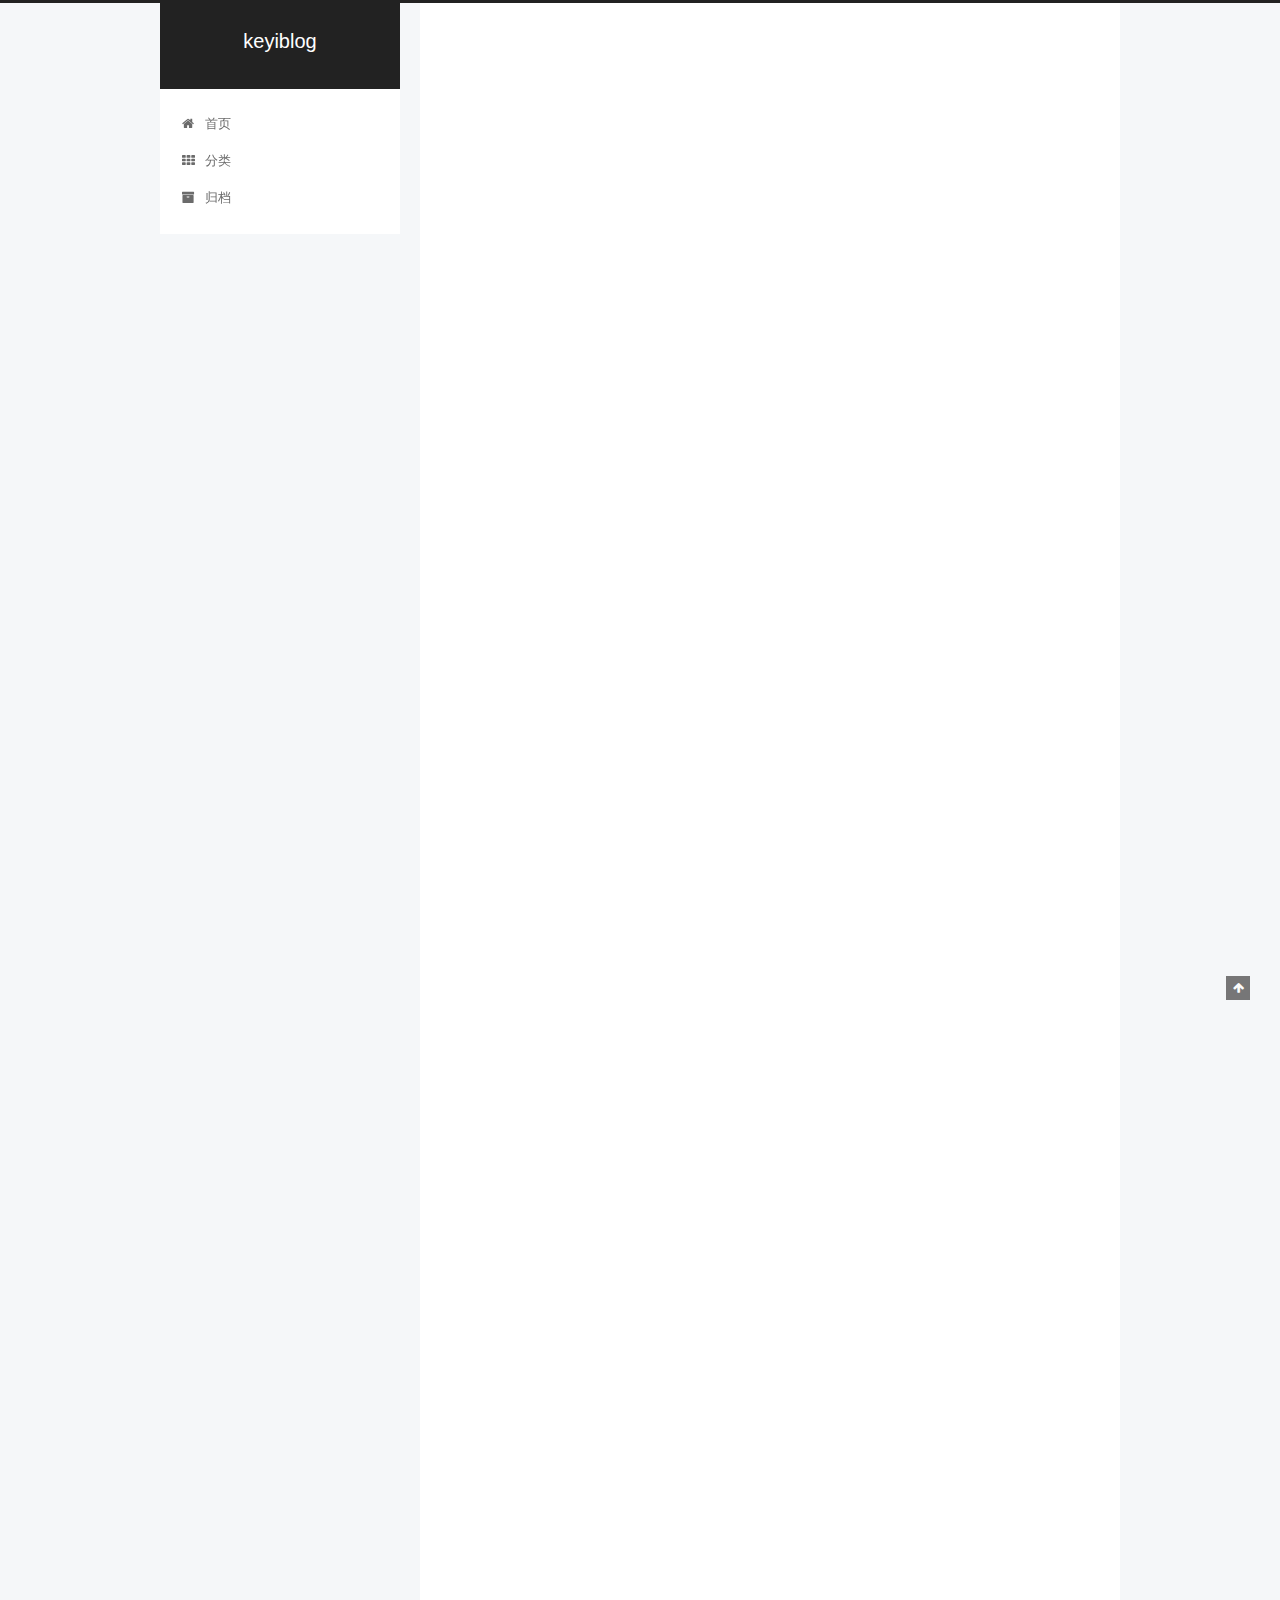
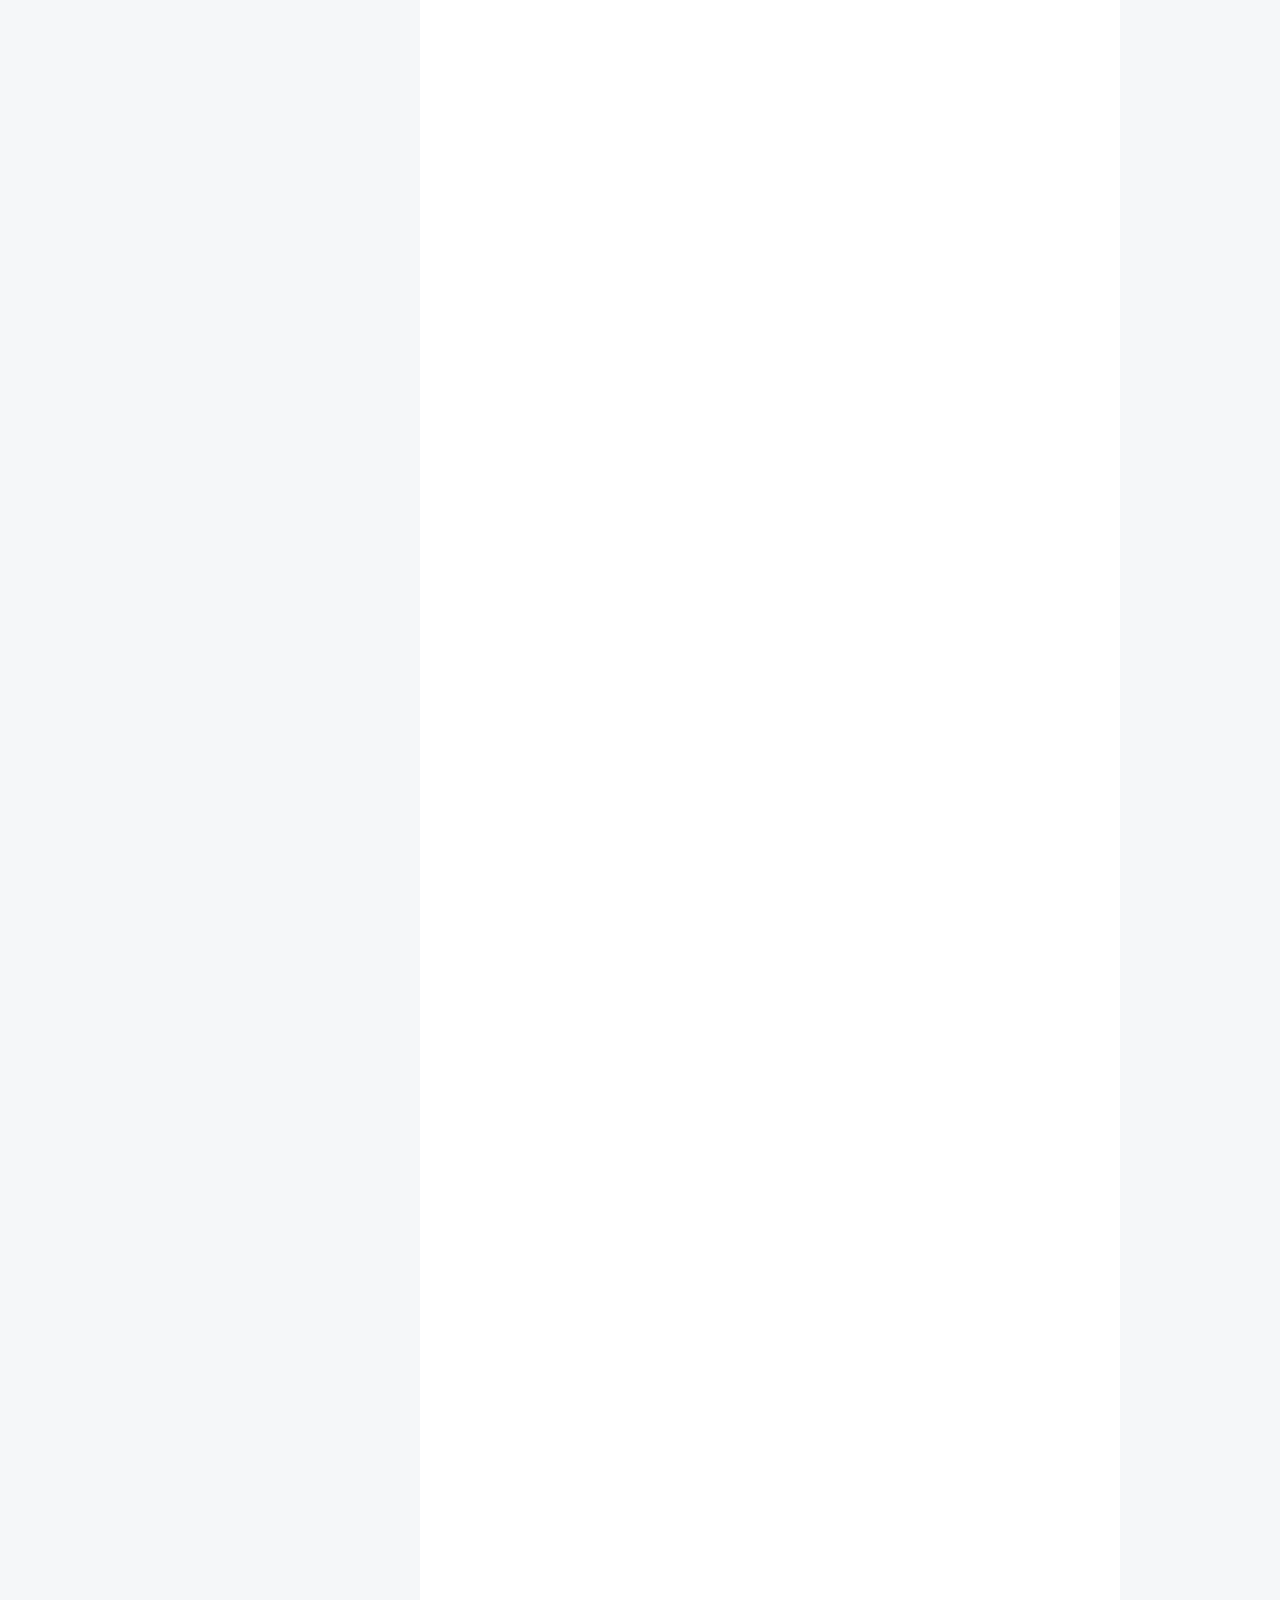
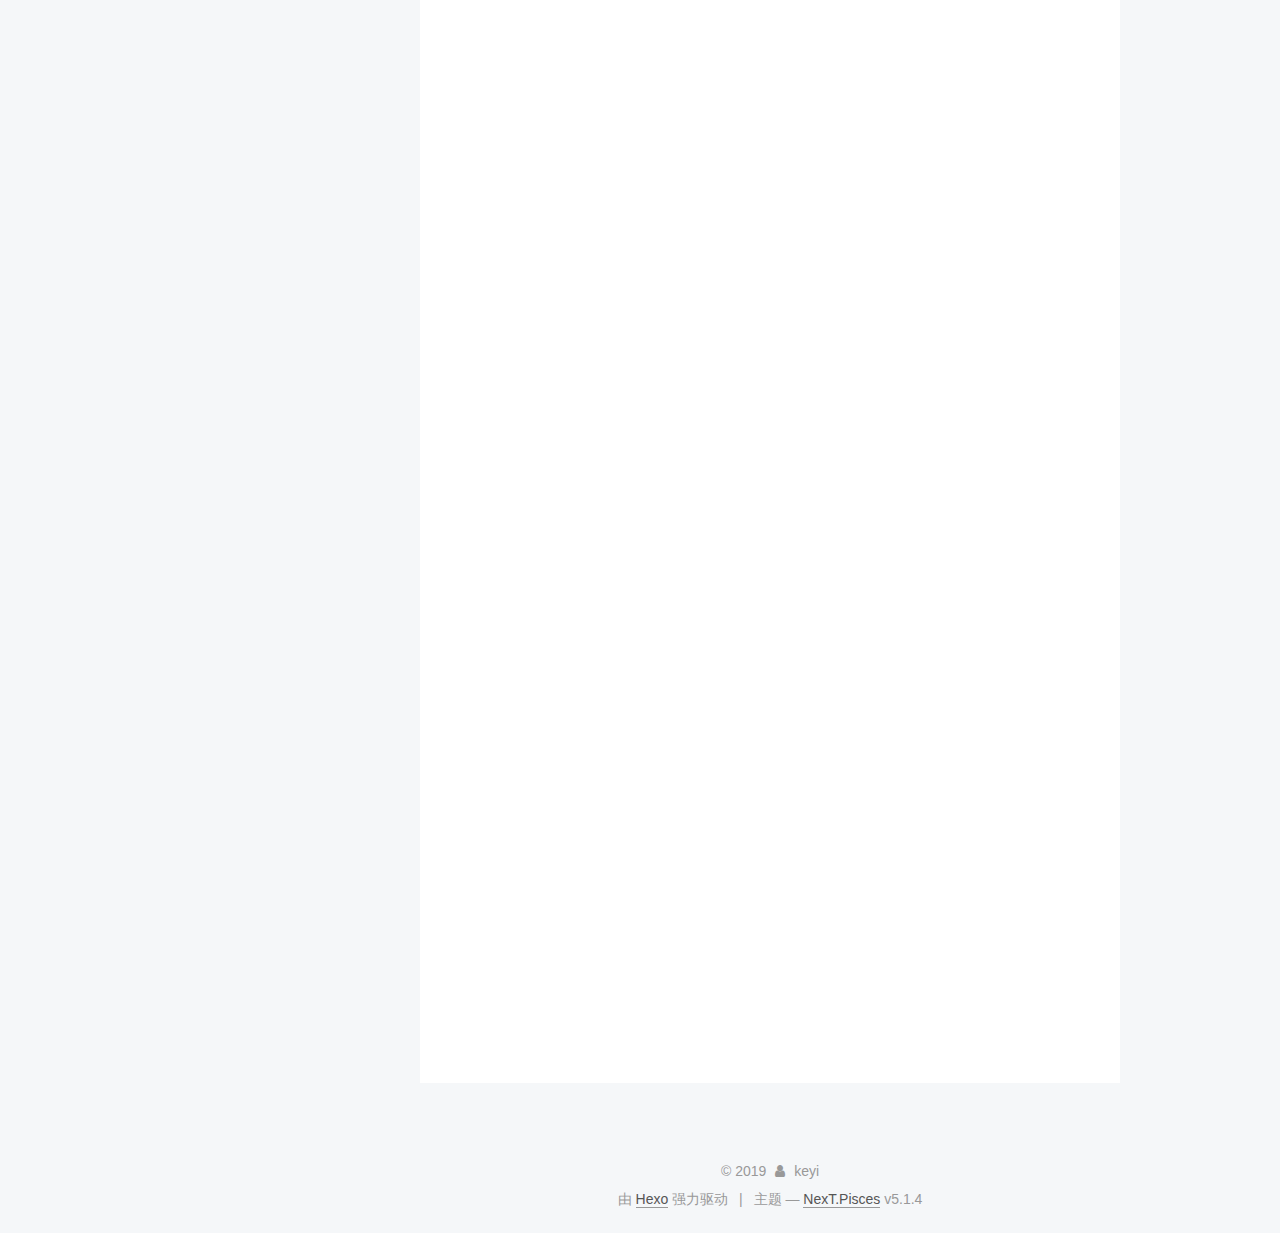
==== commit 19151e1e: "Site updated: 2019-12-01 09:13:50" ====
--- a/index.html
+++ b/index.html
@@ -5,7 +5,7 @@
   
 
 
-<html class="theme-next muse use-motion" lang="zh-Hans">
+<html class="theme-next pisces use-motion" lang="zh-Hans">
 <head>
   <meta charset="UTF-8"/>
 <meta http-equiv="X-UA-Compatible" content="IE=edge" />
@@ -92,7 +92,7 @@
   var NexT = window.NexT || {};
   var CONFIG = {
     root: '/',
-    scheme: 'Muse',
+    scheme: 'Pisces',
     version: '5.1.4',
     sidebar: {"position":"left","display":"post","offset":12,"b2t":false,"scrollpercent":false,"onmobile":false},
     fancybox: true,
@@ -186,6 +186,16 @@
         </li>
       
         
+        <li class="menu-item menu-item-categories">
+          <a href="/categories/%20" rel="section">
+            
+              <i class="menu-item-icon fa fa-fw fa-th"></i> <br />
+            
+            分类
+          </a>
+        </li>
+      
+        
         <li class="menu-item menu-item-archives">
           <a href="/archives/%20" rel="section">
             
@@ -711,7 +721,7 @@
 
 
 
-  <div class="theme-info">主题 &mdash; <a class="theme-link" target="_blank" href="https://github.com/iissnan/hexo-theme-next">NexT.Muse</a> v5.1.4</div>
+  <div class="theme-info">主题 &mdash; <a class="theme-link" target="_blank" href="https://github.com/iissnan/hexo-theme-next">NexT.Pisces</a> v5.1.4</div>
 
 
 
@@ -811,6 +821,13 @@
   
   
 
+
+  <script type="text/javascript" src="/js/src/affix.js?v=5.1.4"></script>
+
+  <script type="text/javascript" src="/js/src/schemes/pisces.js?v=5.1.4"></script>
+
+
+
   
 
   
--- a/css/main.css
+++ b/css/main.css
@@ -189,7 +189,7 @@
   font-size: 14px;
   line-height: 2;
   color: #555;
-  background: #fff;
+  background: #f5f7f9;
 }
 @media (max-width: 767px) {
   body {
@@ -653,8 +653,8 @@
 @media (min-width: 992px) {
   .full-image.full-image.full-image.full-image {
     max-width: none;
-    width: 110%;
-    margin: 25px -5%;
+    width: 118%;
+    margin: 0 -9%;
   }
 }
 .blockquote-center,
@@ -940,11 +940,11 @@
   display: inline-block;
   padding: 0 20px;
   font-size: 14px;
-  color: #fff;
-  background: #222;
-  border: 2px solid #222;
+  color: #555;
+  background: #fff;
+  border: 2px solid #555;
   text-decoration: none;
-  border-radius: 0;
+  border-radius: 2px;
   transition-property: background-color;
   transition-duration: 0.2s;
   transition-timing-function: ease-in-out;
@@ -953,8 +953,8 @@
 }
 .btn:hover {
   border-color: #222;
-  color: #222;
-  background: #fff;
+  color: #fff;
+  background: #222;
 }
 .btn +.btn {
   margin: 0 0 8px 8px;
@@ -1066,7 +1066,7 @@
   width: 24px;
   background: #222;
   font-size: 12px;
-  opacity: 1;
+  opacity: 0.6;
   color: #fff;
   cursor: pointer;
   text-align: center;
@@ -1087,7 +1087,7 @@
   }
 }
 .back-to-top.back-to-top-on {
-  bottom: 19px;
+  bottom: 30px;
 }
 .header {
   background: transparent;
@@ -1136,7 +1136,7 @@
 .site-subtitle {
   margin-top: 10px;
   font-size: 13px;
-  color: #999;
+  color: #ddd;
 }
 .use-motion .brand {
   opacity: 0;
@@ -1209,7 +1209,8 @@
   transition-timing-function: ease-in-out;
   transition-delay: 0s;
 }
-.menu .menu-item a:hover {
+.menu .menu-item a:hover,
+.menu-item-active a {
   border-bottom-color: #222;
 }
 .menu .menu-item .fa {
@@ -1738,20 +1739,20 @@
   display: block;
   margin: 0 auto;
   padding: 2px;
-  max-width: 96px;
+  max-width: 120px;
   height: auto;
-  border: 2px solid #333;
+  border: 1px solid #eee;
 }
 .site-author-name {
-  margin: 5px 0 0;
+  margin: 0;
   text-align: center;
-  color: #f5f5f5;
-  font-weight: normal;
+  color: #222;
+  font-weight: 600;
 }
 .site-description {
-  margin-top: 5px;
+  margin-top: 0;
   text-align: center;
-  font-size: 14px;
+  font-size: 13px;
   color: #999;
 }
 .site-state {
@@ -1763,7 +1764,7 @@
 .site-state-item {
   display: inline-block;
   padding: 0 15px;
-  border-left: 1px solid #333;
+  border-left: 1px solid #eee;
 }
 .site-state-item:first-child {
   border-left: none;
@@ -1776,11 +1777,11 @@
   text-align: center;
   color: inherit;
   font-weight: 600;
-  font-size: 18px;
+  font-size: 16px;
 }
 .site-state-item-name {
   font-size: 13px;
-  color: inherit;
+  color: #999;
 }
 .feed-link {
   margin-top: 20px;
@@ -1822,7 +1823,7 @@
   width: 4px;
   height: 4px;
   border-radius: 50%;
-  background: #7cff08;
+  background: #322fff;
 }
 .links-of-blogroll {
   font-size: 13px;
@@ -1860,7 +1861,7 @@
   color: #555;
 }
 .sidebar-nav li:hover {
-  color: #f5f5f5;
+  color: #fc6423;
 }
 .page-post-detail .sidebar-nav-toc {
   padding: 0 5px;
@@ -1869,11 +1870,11 @@
   margin-left: 10px;
 }
 .sidebar-nav .sidebar-nav-active {
-  color: #87daff;
-  border-bottom-color: #87daff;
+  color: #fc6423;
+  border-bottom-color: #fc6423;
 }
 .sidebar-nav .sidebar-nav-active:hover {
-  color: #87daff;
+  color: #fc6423;
 }
 .sidebar-panel {
   display: none;
@@ -1906,12 +1907,12 @@
   transition-timing-function: ease-in-out;
   transition-delay: 0s;
   transition-property: all;
-  color: #999;
-  border-bottom-color: #555;
+  color: #666;
+  border-bottom-color: #ccc;
 }
 .post-toc ol a:hover {
-  color: #ccc;
-  border-bottom-color: #ccc;
+  color: #000;
+  border-bottom-color: #000;
 }
 .post-toc .nav-item {
   overflow: hidden;
@@ -1933,14 +1934,14 @@
   display: block;
 }
 .post-toc .nav .active > a {
-  color: #87daff;
-  border-bottom-color: #87daff;
+  color: #fc6423;
+  border-bottom-color: #fc6423;
 }
 .post-toc .nav .active-current > a {
-  color: #87daff;
+  color: #fc6423;
 }
 .post-toc .nav .active-current > a:hover {
-  color: #87daff;
+  color: #fc6423;
 }
 .footer {
   font-size: 14px;
@@ -2345,6 +2346,16 @@
   transform: translate(-50%, -50%);
   color: #ccc;
 }
+@media (min-width: 768px) and (max-width: 991px) {
+  .busuanzi-count {
+    width: auto;
+  }
+}
+@media (max-width: 767px) {
+  .busuanzi-count {
+    width: auto;
+  }
+}
 .site-uv,
 .site-pv,
 .page-pv {
@@ -2580,83 +2591,403 @@
   }
 }
 .page-post-detail .sidebar-toggle-line {
-  background: #87daff;
+  background: #fc6423;
 }
 .page-post-detail .comments {
   overflow: hidden;
 }
-@media (max-width: 767px) {
-  .header-inner,
-  .container .main-inner,
+.header {
+  position: relative;
+  margin: 0 auto;
+  width: 960px;
+}
+@media (min-width: 768px) and (max-width: 991px) {
+  .header {
+    width: auto;
+  }
+}
+@media (max-width: 767px) {
+  .header {
+    width: auto;
+  }
+}
+.header-inner {
+  position: absolute;
+  top: 0;
+  overflow: hidden;
+  padding: 0;
+  width: 240px;
+  background: #fff;
+  box-shadow: initial;
+  border-radius: initial;
+}
+@media (min-width: 1600px) {
+  .container .header-inner {
+    width: 240px;
+  }
+}
+@media (min-width: 768px) and (max-width: 991px) {
+  .header-inner {
+    position: relative;
+    width: auto;
+    border-radius: initial;
+  }
+}
+@media (max-width: 767px) {
+  .header-inner {
+    position: relative;
+    width: auto;
+    border-radius: initial;
+  }
+}
+.main:before,
+.main:after {
+  content: " ";
+  display: table;
+}
+.main:after {
+  clear: both;
+}
+@media (min-width: 768px) and (max-width: 991px) {
+  .main {
+    padding-bottom: 100px;
+  }
+}
+@media (max-width: 767px) {
+  .main {
+    padding-bottom: 100px;
+  }
+}
+.container .main-inner {
+  width: 960px;
+}
+@media (min-width: 768px) and (max-width: 991px) {
+  .container .main-inner {
+    width: auto;
+  }
+}
+@media (max-width: 767px) {
+  .container .main-inner {
+    width: auto;
+  }
+}
+.content-wrap {
+  float: right;
+  box-sizing: border-box;
+  padding: 40px;
+  width: 700px;
+  background: #fff;
+  min-height: 700px;
+  box-shadow: initial;
+  border-radius: initial;
+}
+@media (min-width: 768px) and (max-width: 991px) {
+  .content-wrap {
+    width: 100%;
+    padding: 20px;
+    border-radius: initial;
+  }
+}
+@media (max-width: 767px) {
+  .content-wrap {
+    width: 100%;
+    padding: 20px;
+    min-height: auto;
+    border-radius: initial;
+  }
+}
+.sidebar {
+  position: static;
+  float: left;
+  margin-top: 300px;
+  width: 240px;
+  background: #f5f7f9;
+  box-shadow: none;
+}
+@media (min-width: 768px) and (max-width: 991px) {
+  .sidebar {
+    display: none;
+  }
+}
+@media (max-width: 767px) {
+  .sidebar {
+    display: none;
+  }
+}
+.sidebar-toggle {
+  display: none;
+}
+.footer-inner {
+  width: 960px;
+  padding-left: 260px;
+}
+@media (min-width: 768px) and (max-width: 991px) {
   .footer-inner {
     width: auto;
-  }
-}
-embed {
-  display: block;
-  margin: 0px auto 25px auto;
-}
-.custom-logo .site-meta-headline {
-  text-align: center;
-}
-.custom-logo .brand {
+    padding-left: 0 !important;
+    padding-right: 0 !important;
+  }
+}
+@media (max-width: 767px) {
+  .footer-inner {
+    width: auto;
+    padding-left: 0 !important;
+    padding-right: 0 !important;
+  }
+}
+.sidebar-position-right .header-inner {
+  right: 0;
+}
+.sidebar-position-right .content-wrap {
+  float: left;
+}
+.sidebar-position-right .sidebar {
+  float: right;
+}
+.sidebar-position-right .footer-inner {
+  padding-left: 0;
+  padding-right: 260px;
+}
+.site-brand-wrapper {
+  position: relative;
+}
+.site-meta {
+  padding: 20px 0;
+  color: #fff;
+  background: #222;
+}
+@media (min-width: 768px) and (max-width: 991px) {
+  .site-meta {
+    box-shadow: 0 0 16px rgba(0,0,0,0.5);
+  }
+}
+@media (max-width: 767px) {
+  .site-meta {
+    box-shadow: 0 0 16px rgba(0,0,0,0.5);
+  }
+}
+.brand {
+  padding: 0;
   background: none;
 }
-.custom-logo .site-title {
-  margin: 10px auto 0;
-  font-size: 24px;
-  color: #222;
-}
-.custom-logo .site-title a {
-  border: none;
-}
-.custom-logo-image {
-  margin: 0 auto;
-  padding: 5px;
-  max-width: 150px;
-  background: #fff;
-}
-@media (max-width: 767px) {
-  .site-nav {
-    position: absolute;
-    left: 0;
-    top: 52px;
-    margin: 0;
-    width: 100%;
-    padding: 0;
-    background: #fff;
-    border-bottom: 1px solid #ddd;
-    z-index: 1030;
-  }
-}
-@media (max-width: 767px) {
-  .menu {
-    text-align: left;
-  }
-}
-@media (max-width: 767px) {
-  .menu .menu-item {
-    display: block;
-    margin: 0 10px;
-    vertical-align: top;
-  }
-}
-@media (max-width: 767px) {
-  .menu .menu-item br {
-    display: none;
-  }
-}
-@media (max-width: 767px) {
-  .menu .menu-item a {
-    padding: 5px 10px;
-  }
-}
-.menu .menu-item .fa {
-  margin-right: 0;
+.brand:hover {
+  color: #fff;
+}
+.site-subtitle {
+  margin: 10px 10px 0;
+  font-weight: initial;
 }
 .site-search form {
   display: none;
 }
+.site-nav {
+  border-top: none;
+}
+@media (min-width: 768px) and (max-width: 991px) {
+  .site-nav {
+    display: none !important;
+  }
+}
+@media (min-width: 768px) and (max-width: 991px) {
+  .site-nav-on {
+    display: block !important;
+  }
+}
+.menu .menu-item {
+  display: block;
+  margin: 0;
+}
+.menu .menu-item a {
+  position: relative;
+  box-sizing: border-box;
+  padding: 5px 20px;
+  text-align: left;
+  line-height: inherit;
+  transition-property: background-color;
+  transition-duration: 0.2s;
+  transition-timing-function: ease-in-out;
+  transition-delay: 0s;
+}
+.menu .menu-item a:hover,
+.menu-item-active a {
+  background: #f9f9f9;
+  border-bottom-color: #fff;
+}
+.menu .menu-item br {
+  display: none;
+}
+.menu-item-active a:after {
+  content: " ";
+  position: absolute;
+  top: 50%;
+  margin-top: -3px;
+  right: 15px;
+  width: 6px;
+  height: 6px;
+  border-radius: 50%;
+  background-color: #bbb;
+}
+.btn-bar {
+  background-color: #fff;
+}
+.site-nav-toggle {
+  left: 20px;
+  top: 50%;
+  -webkit-transform: translateY(-50%);
+  -webkit-transform: translateY(-50%);
+  -moz-transform: translateY(-50%);
+  -ms-transform: translateY(-50%);
+  -o-transform: translateY(-50%);
+  transform: translateY(-50%);
+}
+@media (min-width: 768px) and (max-width: 991px) {
+  .site-nav-toggle {
+    display: block;
+  }
+}
+.use-motion .sidebar .motion-element {
+  opacity: 1;
+}
+.sidebar {
+  margin-left: -100%;
+  right: auto;
+  bottom: auto;
+  -webkit-transform: none;
+}
+.sidebar-inner {
+  box-sizing: border-box;
+  width: 240px;
+  color: #555;
+  background: #fff;
+  box-shadow: initial;
+  border-radius: initial;
+  opacity: 0;
+}
+.sidebar-inner.affix {
+  position: fixed;
+  top: 12px;
+}
+.sidebar-inner.affix-bottom {
+  position: absolute;
+}
+.site-overview {
+  text-align: left;
+}
+.site-author:before,
+.site-author:after {
+  content: " ";
+  display: table;
+}
+.site-author:after {
+  clear: both;
+}
+.sidebar a {
+  color: #555;
+}
+.sidebar a:hover {
+  color: #222;
+}
+.site-state-item {
+  padding: 0 10px;
+}
+.links-of-author-item a:before {
+  display: none;
+}
+.links-of-author-item a {
+  border-bottom: none;
+  text-decoration: underline;
+}
+.feed-link {
+  border-top: 1px dotted #ccc;
+  border-bottom: 1px dotted #ccc;
+  text-align: center;
+}
+.feed-link a {
+  display: block;
+  color: #fc6423;
+  border: none;
+}
+.feed-link a:hover {
+  background: none;
+  color: #e34603;
+}
+.feed-link a:hover i {
+  color: #e34603;
+}
+.links-of-author {
+  display: flex;
+  flex-wrap: wrap;
+  justify-content: center;
+}
+.links-of-author-item {
+  margin: 5px 0 0;
+  width: 50%;
+}
+.links-of-author-item a {
+  max-width: 216px;
+  box-sizing: border-box;
+  display: inline-block;
+  margin-right: 0;
+  margin-bottom: 0;
+  padding: 0 5px;
+  overflow: hidden;
+  white-space: nowrap;
+  text-overflow: ellipsis;
+}
+.links-of-author-item a {
+  display: block;
+  text-decoration: none;
+}
+.links-of-author-item a:hover {
+  border-radius: 4px;
+  background: #eee;
+}
+.links-of-author-item .fa {
+  margin-right: 2px;
+  font-size: 16px;
+}
+.links-of-author-item .fa-globe {
+  font-size: 15px;
+}
+.links-of-blogroll {
+  text-align: center;
+  margin-top: 20px;
+  padding: 3px 0 0;
+  border-top: 1px dotted #ccc;
+}
+.links-of-blogroll-title {
+  margin-top: 0;
+}
+.links-of-blogroll-item {
+  padding: 0;
+}
+.links-of-blogroll-inline:before,
+.links-of-blogroll-inline:after {
+  content: " ";
+  display: table;
+}
+.links-of-blogroll-inline:after {
+  clear: both;
+}
 .links-of-blogroll-inline .links-of-blogroll-item {
-  display: inline-block;
-}
+  margin: 5px 0 0;
+  width: 50%;
+  display: inline-block;
+  width: unset;
+}
+.links-of-blogroll-inline .links-of-blogroll-item a {
+  max-width: 216px;
+  box-sizing: border-box;
+  display: inline-block;
+  margin-right: 0;
+  margin-bottom: 0;
+  padding: 0 5px;
+  overflow: hidden;
+  white-space: nowrap;
+  text-overflow: ellipsis;
+}
+@media (max-width: 767px) {
+  .post-body {
+    text-align: justify;
+  }
+}
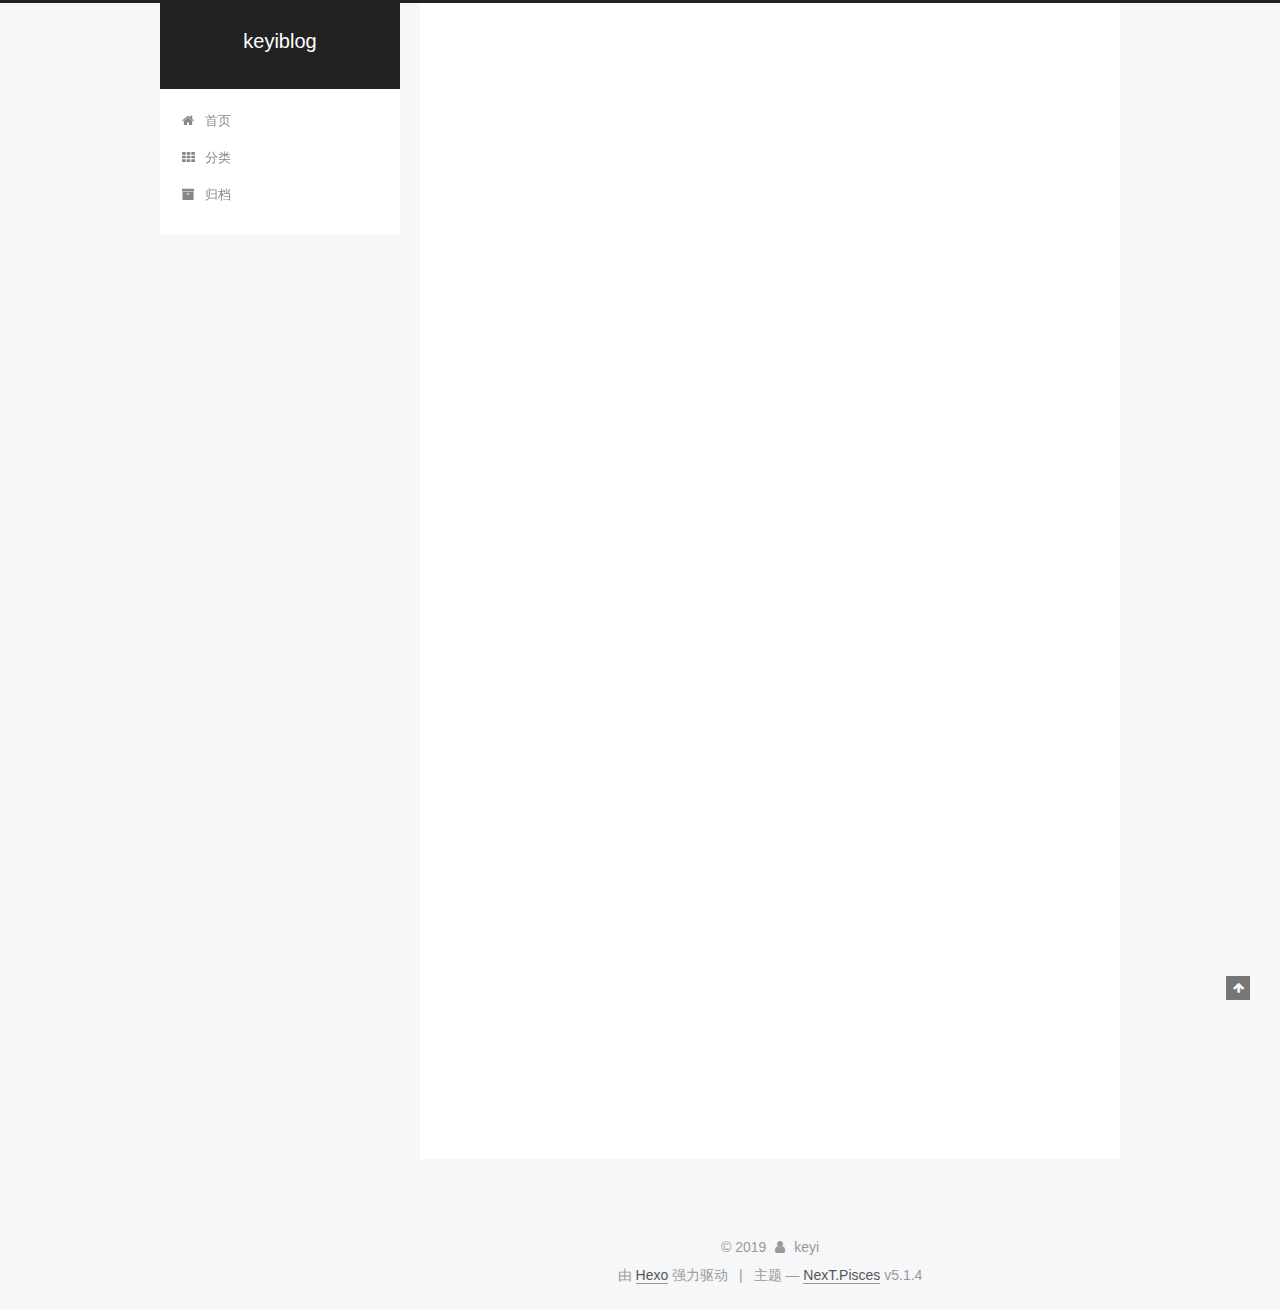
==== commit 0cde2b51: "Site updated: 2019-12-01 09:17:15" ====
--- a/index.html
+++ b/index.html
@@ -308,25 +308,14 @@
 
       
         
-          
-            <h1 id="斐波那契数列"><a href="#斐波那契数列" class="headerlink" title="斐波那契数列"></a>斐波那契数列</h1><h3 id="1-爬楼梯"><a href="#1-爬楼梯" class="headerlink" title="1. 爬楼梯"></a>1. 爬楼梯</h3><h5 id="题目描述：一只青蛙一次可以跳上1级台阶，也可以跳上2级。求该青蛙跳上一个n级台阶总共有多少种跳法（先后次序不同算不同的结果）"><a href="#题目描述：一只青蛙一次可以跳上1级台阶，也可以跳上2级。求该青蛙跳上一个n级台阶总共有多少种跳法（先后次序不同算不同的结果）" class="headerlink" title="题目描述：一只青蛙一次可以跳上1级台阶，也可以跳上2级。求该青蛙跳上一个n级台阶总共有多少种跳法（先后次序不同算不同的结果）"></a>题目描述：一只青蛙一次可以跳上1级台阶，也可以跳上2级。求该青蛙跳上一个n级台阶总共有多少种跳法（先后次序不同算不同的结果）</h5><p>分析：最后一步，只能从n-1级台阶或n-2级台阶起跳，并且各自只有一种跳法。所以我们得到：</p>
-<p>跳到第n级的跳法=跳到第n-1级的跳法<em>剩下的一级的跳法（1）+跳到n-2级的跳法\</em>剩下两级的跳法（1）</p>
-<p>即：f(n)=f(n-1)<em>1+f(n-2)\</em>1;</p>
-<p>注意，在还剩两级的时候，一级一级地跳会到达n-1级地状态，所以剩下两级都跳法中，不包含这种跳法。故为1，不为2.</p>
-<p>所以说，这种类型的我们是要考虑，达到最后一次跳的状态的跳法以及最后一次跳的跳法(并不一定是1)。</p>
-<p><strong>同类型的还有：矩阵覆盖</strong> </p>
-<p><strong>另附一题：Zexal的过河：</strong> </p>
-<p>Zexal打算借助河中间的石砖<strong>过到河对岸去</strong>。ZexalZexal从<strong>第一块石砖出发</strong>，接下来他可以走到第二块石砖或第三块石砖，有时候走的很不爽，甚至可以直接跨过两个石砖，到达第四块石砖，但是<strong>不能连续两次这种操作</strong>，因为这样消耗体能比较大。现在假设河中含n块石砖，且这些石砖呈直线分布，请你计算出Zexal<strong>从第一块石砖出发</strong>有多少种<strong>安全</strong>的过河方法。</p>
-<p>分析： 连续两次跨过两个石砖（操作1），Zexal的位置就会从n到n+6. 当石砖的数量小于1+6=7时，不会有连续两次的操作1。当石砖的数量大于7时，存在连续两次操作1的可能，我们排除这种可能。</p>
-<p>所以我们允许还有1步时，位置为n-1、n-2，但不能为n-3</p>
-<p>但并不是所有到达n-3的状态都舍去，如果前一步不是操作1，即还有两步时状态是n-4、n-5，还有一步时，状态是n-3的这种我们要加上，而且这种的走法分别只有一种。(n-4:1,3   n-5:2,3)</p>
-<p>所以：f(n)=f(n-1)+f(n-2)+f(n-4)+f(n-5);</p>
-<h3 id="2-兔子繁殖"><a href="#2-兔子繁殖" class="headerlink" title="2.兔子繁殖"></a>2.兔子繁殖</h3><p>*<em>题目描述： 有一只兔子，从出生后第3个月起每个月都生一只兔子，小兔子长到第三个月后每个月又生一只兔子，假如兔子都不死，问每个月的兔子总数为多少？ *</em></p>
-<p>第三个月的兔子数=第二个月的兔子数+第一个月的兔子所生的兔子数(等于第一个月的兔子数)</p>
-<p>第n个月的兔子数=上个月的兔子数+这个月所生的兔子数(等于上上个月的兔子数)</p>
-<p>即：f(n)=f(n-1)+f(n-2);</p>
-
-          
+          <h1 id="斐波那契数列"><a href="#斐波那契数列" class="headerlink" title="斐波那契数列"></a>斐波那契数列</h1><h3 id="1-爬楼梯"><a href="#1-爬楼梯" class="headerlink" title="1. 爬楼梯"></a>1. 爬楼梯</h3><h5 id="题目描述：一只青蛙一次可以跳上1级台阶，也可以跳上2级。求该青蛙跳上一个n级台阶总共有多少种跳法（先后次序不同算不同的结果）"><a href="#题目描述：一只青蛙一次可以跳上1级台阶，也可以跳上2级。求该青蛙跳上一个n级台阶总共有多少种跳法（先后次序不同算不同的结果）" class="headerlink" title="题目描述：一只青蛙一次可以跳上1级台阶，也可以跳上2级。求该青蛙跳上一个n级台阶总共有多少种跳法（先后次序不同算不同的结果）"></a>题目描述：一只青蛙一次可以跳上1级台阶，也可以跳上2级。求该青蛙跳上一个n级台阶总共有多少种跳法（先后次序不同算不同的结果）</h5>
+          <!--noindex-->
+          <div class="post-button text-center">
+            <a class="btn" href="/2019/11/27/%E6%96%90%E6%B3%A2%E9%82%A3%E5%A5%91%E6%95%B0%E5%88%97/#more" rel="contents">
+              阅读全文 &raquo;
+            </a>
+          </div>
+          <!--/noindex-->
         
       
     </div>
@@ -443,26 +432,14 @@
 
       
         
-          
-            <h2 id="建图方法总结"><a href="#建图方法总结" class="headerlink" title="建图方法总结"></a>建图方法总结</h2><h3 id="邻接矩阵"><a href="#邻接矩阵" class="headerlink" title="邻接矩阵"></a>邻接矩阵</h3><hr>
-<p>G[i][j] 为0表示点i到点j无边，若有边则为1或其权值。</p>
-<figure class="highlight c++"><table><tr><td class="gutter"><pre><span class="line">1</span><br><span class="line">2</span><br></pre></td><td class="code"><pre><span class="line"><span class="meta">#<span class="meta-keyword">define</span> max_n 1000</span></span><br><span class="line"><span class="keyword">int</span> G[max_n][max_n];</span><br></pre></td></tr></table></figure>
-
-<figure class="highlight c++"><table><tr><td class="gutter"><pre><span class="line">1</span><br><span class="line">2</span><br><span class="line">3</span><br><span class="line">4</span><br><span class="line">5</span><br><span class="line">6</span><br><span class="line">7</span><br><span class="line">8</span><br><span class="line">9</span><br><span class="line">10</span><br><span class="line">11</span><br><span class="line">12</span><br><span class="line">13</span><br><span class="line">14</span><br><span class="line">15</span><br><span class="line">16</span><br><span class="line">17</span><br><span class="line">18</span><br></pre></td><td class="code"><pre><span class="line"><span class="comment">//多次使用同一个图的话，记得初始化</span></span><br><span class="line"><span class="comment">//存图(从G[0][0]开始)</span></span><br><span class="line"><span class="keyword">int</span> n,m;<span class="comment">// 顶点数、边数</span></span><br><span class="line"><span class="built_in">scanf</span>(<span class="string">"%d%d"</span>,&amp;n,&amp;m);</span><br><span class="line"><span class="keyword">while</span>(m--)</span><br><span class="line">&#123;</span><br><span class="line">    <span class="built_in">scanf</span>(<span class="string">"%d%d%d"</span>,&amp;u,&amp;v,&amp;c);</span><br><span class="line">    G[u][v]=c;<span class="comment">//若为无向图，则还有G[v][u]=c</span></span><br><span class="line">&#125;</span><br><span class="line"></span><br><span class="line"><span class="comment">//遍历</span></span><br><span class="line"><span class="keyword">int</span> d[max_n];<span class="comment">//各点到源点的距离，若求最短路径，对源点置0，其他置INF</span></span><br><span class="line"><span class="keyword">int</span> s;<span class="comment">//源点</span></span><br><span class="line"><span class="keyword">for</span>(<span class="keyword">int</span> i=<span class="number">0</span>;i&lt;n;i++) <span class="comment">//遍历目标顶点</span></span><br><span class="line">&#123;</span><br><span class="line">    <span class="keyword">if</span>(d[i]&gt;d[s]+G[s][i])<span class="comment">//松弛操作</span></span><br><span class="line">        d[i]=d[s]+G[s][i];</span><br><span class="line">&#125;</span><br></pre></td></tr></table></figure>
-
-<h3 id="邻接表（链式前向星）"><a href="#邻接表（链式前向星）" class="headerlink" title="邻接表（链式前向星）"></a>邻接表（链式前向星）</h3><hr>
-<figure class="highlight c++"><table><tr><td class="gutter"><pre><span class="line">1</span><br><span class="line">2</span><br><span class="line">3</span><br><span class="line">4</span><br><span class="line">5</span><br><span class="line">6</span><br><span class="line">7</span><br><span class="line">8</span><br><span class="line">9</span><br><span class="line">10</span><br><span class="line">11</span><br><span class="line">12</span><br><span class="line">13</span><br><span class="line">14</span><br><span class="line">15</span><br><span class="line">16</span><br><span class="line">17</span><br><span class="line">18</span><br><span class="line">19</span><br><span class="line">20</span><br><span class="line">21</span><br></pre></td><td class="code"><pre><span class="line"><span class="meta">#<span class="meta-keyword">define</span> max_n ...</span></span><br><span class="line"><span class="class"><span class="keyword">struct</span> <span class="title">node</span></span></span><br><span class="line"><span class="class">&#123;</span></span><br><span class="line">    <span class="keyword">int</span> v,w,next;<span class="comment">//边的终点、权重、同一起点的上一条边的编号</span></span><br><span class="line">&#125;edge[max_n*max_n];</span><br><span class="line"><span class="keyword">int</span> no,n,m;</span><br><span class="line"><span class="keyword">int</span> head[max_n];<span class="comment">//head[u]是以u为起点的边中最前面一条边的序号，通过next遍历其他同起点的边</span></span><br><span class="line"><span class="function"><span class="keyword">void</span> <span class="title">init</span><span class="params">()</span><span class="comment">//初始化非常重要</span></span></span><br><span class="line"><span class="function"></span>&#123;</span><br><span class="line">    no=<span class="number">0</span>;<span class="comment">//初始化，当前边的序号设为0</span></span><br><span class="line">    <span class="built_in">memset</span>(head,<span class="number">-1</span>,<span class="keyword">sizeof</span>(head));</span><br><span class="line">&#125;</span><br><span class="line"><span class="function"><span class="keyword">void</span> <span class="title">add</span><span class="params">(<span class="keyword">int</span> u,<span class="keyword">int</span> v,<span class="keyword">int</span> w)</span></span></span><br><span class="line"><span class="function"></span>&#123;</span><br><span class="line">    edge[no].v=v;edge[no].w=w;</span><br><span class="line">    edge[no].next=head[u];head[u]=no++;</span><br><span class="line">    <span class="comment">/*在解决最大流问题时，同时要建反向边，无向图权值为w，有向图权值为0</span></span><br><span class="line"><span class="comment">    edge[no].v=u;edge[no].w=w;</span></span><br><span class="line"><span class="comment">    edge[no].next=head[v];head[v]=no++;</span></span><br><span class="line"><span class="comment">    */</span></span><br><span class="line">&#125;</span><br></pre></td></tr></table></figure>
-
-<figure class="highlight c++"><table><tr><td class="gutter"><pre><span class="line">1</span><br><span class="line">2</span><br><span class="line">3</span><br><span class="line">4</span><br><span class="line">5</span><br><span class="line">6</span><br><span class="line">7</span><br><span class="line">8</span><br><span class="line">9</span><br><span class="line">10</span><br></pre></td><td class="code"><pre><span class="line"><span class="comment">//建图前进行初始化 init()</span></span><br><span class="line"><span class="comment">//遍历</span></span><br><span class="line"><span class="keyword">int</span> d[max_n];</span><br><span class="line"><span class="keyword">int</span> s;</span><br><span class="line"><span class="keyword">for</span>(<span class="keyword">int</span> i=head[s];i!=<span class="number">-1</span>;i=edge[i].next)<span class="comment">//初始化后，head[...]均为-1，加边时，-1一直后移，故在遍历时-1表示终点</span></span><br><span class="line">&#123;</span><br><span class="line">    <span class="keyword">int</span> v=edge[i].to;</span><br><span class="line">    <span class="keyword">if</span>(d[v]&gt;d[s]+edge[i].w)</span><br><span class="line">        d[v]=d[s]+edge[i].w;</span><br><span class="line">&#125;</span><br></pre></td></tr></table></figure>
-
-<p>补充：在解决最大流问题时，我们要在建正向边的同时紧接着建反向边，此时两者的序号一偶一奇，若正向边的序号为i，则反向边的序号为i^1.</p>
-<h3 id="vector实现邻接表"><a href="#vector实现邻接表" class="headerlink" title="vector实现邻接表"></a>vector实现邻接表</h3><hr>
-<figure class="highlight c++"><table><tr><td class="gutter"><pre><span class="line">1</span><br><span class="line">2</span><br><span class="line">3</span><br><span class="line">4</span><br></pre></td><td class="code"><pre><span class="line"><span class="meta">#<span class="meta-keyword">define</span> max_n ...</span></span><br><span class="line"><span class="class"><span class="keyword">struct</span> <span class="title">edge</span>&#123;</span> <span class="keyword">int</span> to,cost;&#125;;</span><br><span class="line"><span class="built_in">vector</span>&lt;edge&gt; G[max_n];</span><br><span class="line"><span class="comment">//vector&lt;pair&lt;int,int&gt; &gt;G[max_n];</span></span><br></pre></td></tr></table></figure>
-
-<figure class="highlight c++"><table><tr><td class="gutter"><pre><span class="line">1</span><br><span class="line">2</span><br><span class="line">3</span><br><span class="line">4</span><br><span class="line">5</span><br><span class="line">6</span><br><span class="line">7</span><br><span class="line">8</span><br><span class="line">9</span><br><span class="line">10</span><br><span class="line">11</span><br><span class="line">12</span><br><span class="line">13</span><br><span class="line">14</span><br><span class="line">15</span><br><span class="line">16</span><br></pre></td><td class="code"><pre><span class="line"><span class="comment">//建图</span></span><br><span class="line"><span class="built_in">scanf</span>(<span class="string">"%d%d%d"</span>,&amp;u,&amp;v,&amp;w);</span><br><span class="line"><span class="class"><span class="keyword">struct</span> <span class="title">edge</span> <span class="title">e</span>;</span></span><br><span class="line">e.to=v;e.cost=w;</span><br><span class="line">G[u].push_back(e);</span><br><span class="line"><span class="comment">//G[u].push_back(&#123;v,w&#125;); 对应上面pair</span></span><br><span class="line"></span><br><span class="line"><span class="comment">//遍历</span></span><br><span class="line"><span class="class"><span class="keyword">struct</span> <span class="title">edge</span> <span class="title">e</span>；</span></span><br><span class="line"><span class="class"><span class="title">for</span>(<span class="title">int</span> <span class="title">i</span>=0;</span>i&lt;n;i++)</span><br><span class="line">	<span class="keyword">for</span>(<span class="keyword">int</span> j=<span class="number">0</span>;j&lt;G[i].<span class="built_in">size</span>();j++)</span><br><span class="line">    &#123;</span><br><span class="line">        e=G[i][j];</span><br><span class="line">        <span class="keyword">if</span>(d[e.to]&gt;d[i]+e.cost)</span><br><span class="line">            d[e.to]=d[i]+e.cost;</span><br><span class="line">    &#125;</span><br></pre></td></tr></table></figure>
-
-
-          
+          <h2 id="建图方法总结"><a href="#建图方法总结" class="headerlink" title="建图方法总结"></a>建图方法总结</h2>
+          <!--noindex-->
+          <div class="post-button text-center">
+            <a class="btn" href="/2019/11/27/%E5%BB%BA%E5%9B%BE%E6%96%B9%E6%B3%95%E6%80%BB%E7%BB%93/#more" rel="contents">
+              阅读全文 &raquo;
+            </a>
+          </div>
+          <!--/noindex-->
         
       
     </div>
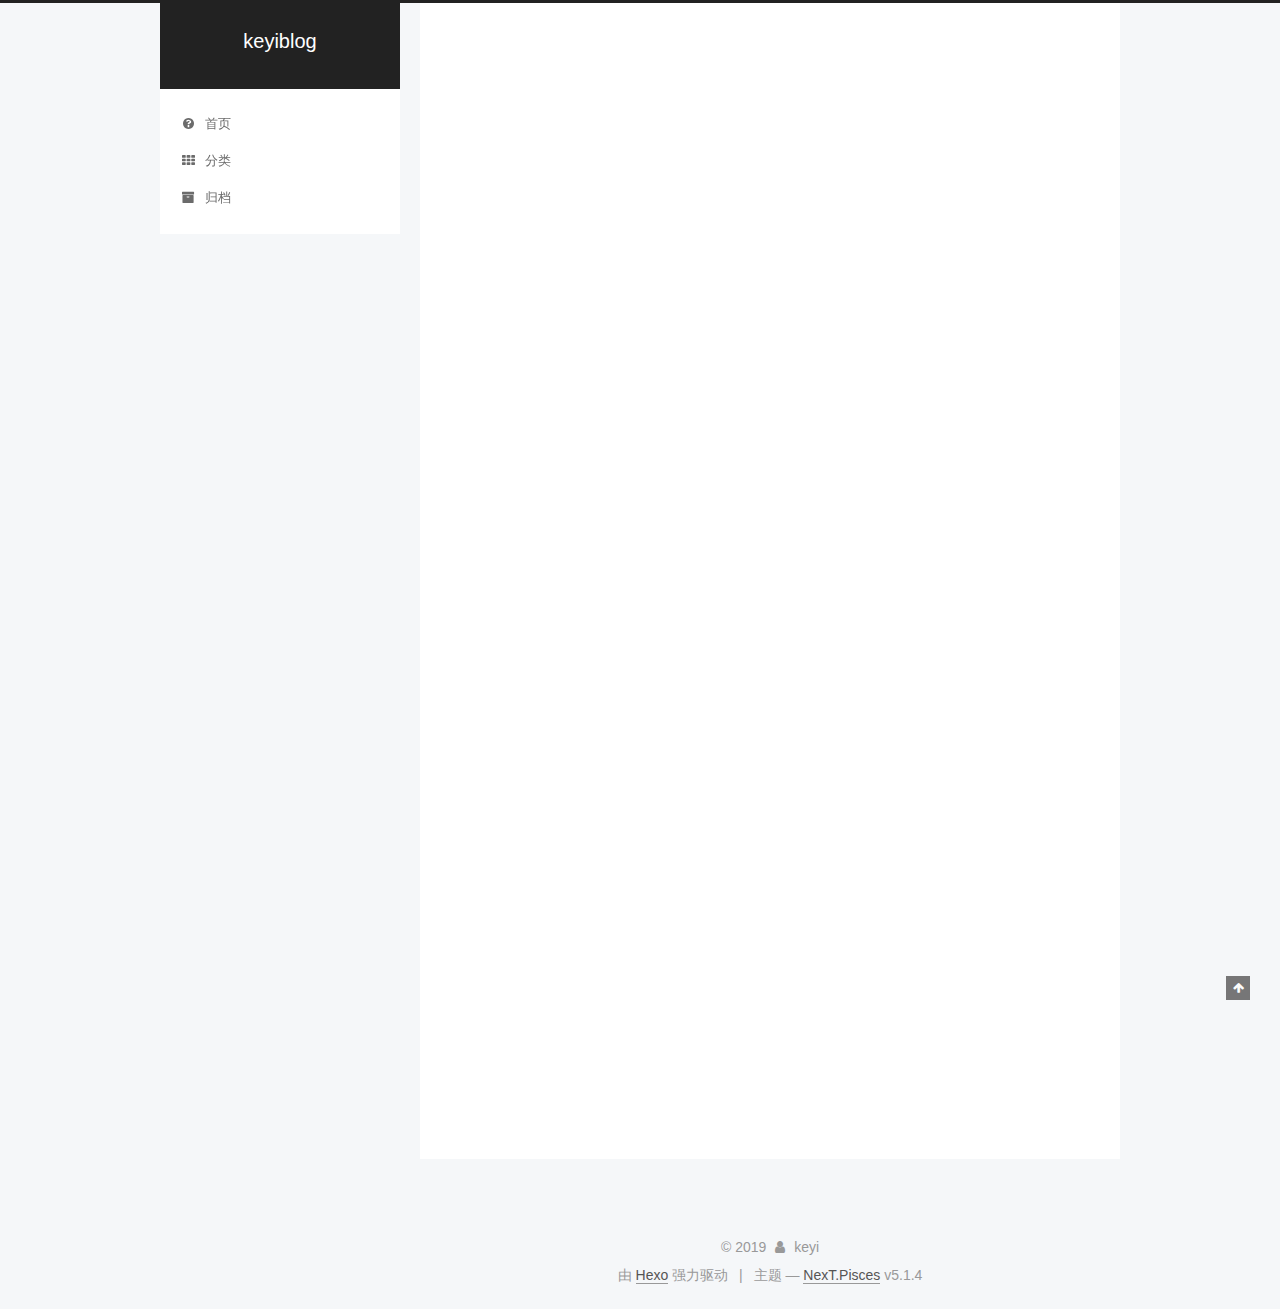
==== commit db271cdd: "Site updated: 2019-12-01 11:55:45" ====
--- a/index.html
+++ b/index.html
@@ -177,9 +177,9 @@
       
         
         <li class="menu-item menu-item-home">
-          <a href="/%20" rel="section">
-            
-              <i class="menu-item-icon fa fa-fw fa-home"></i> <br />
+          <a href="/" rel="section">
+            
+              <i class="menu-item-icon fa fa-fw fa-question-circle"></i> <br />
             
             首页
           </a>
